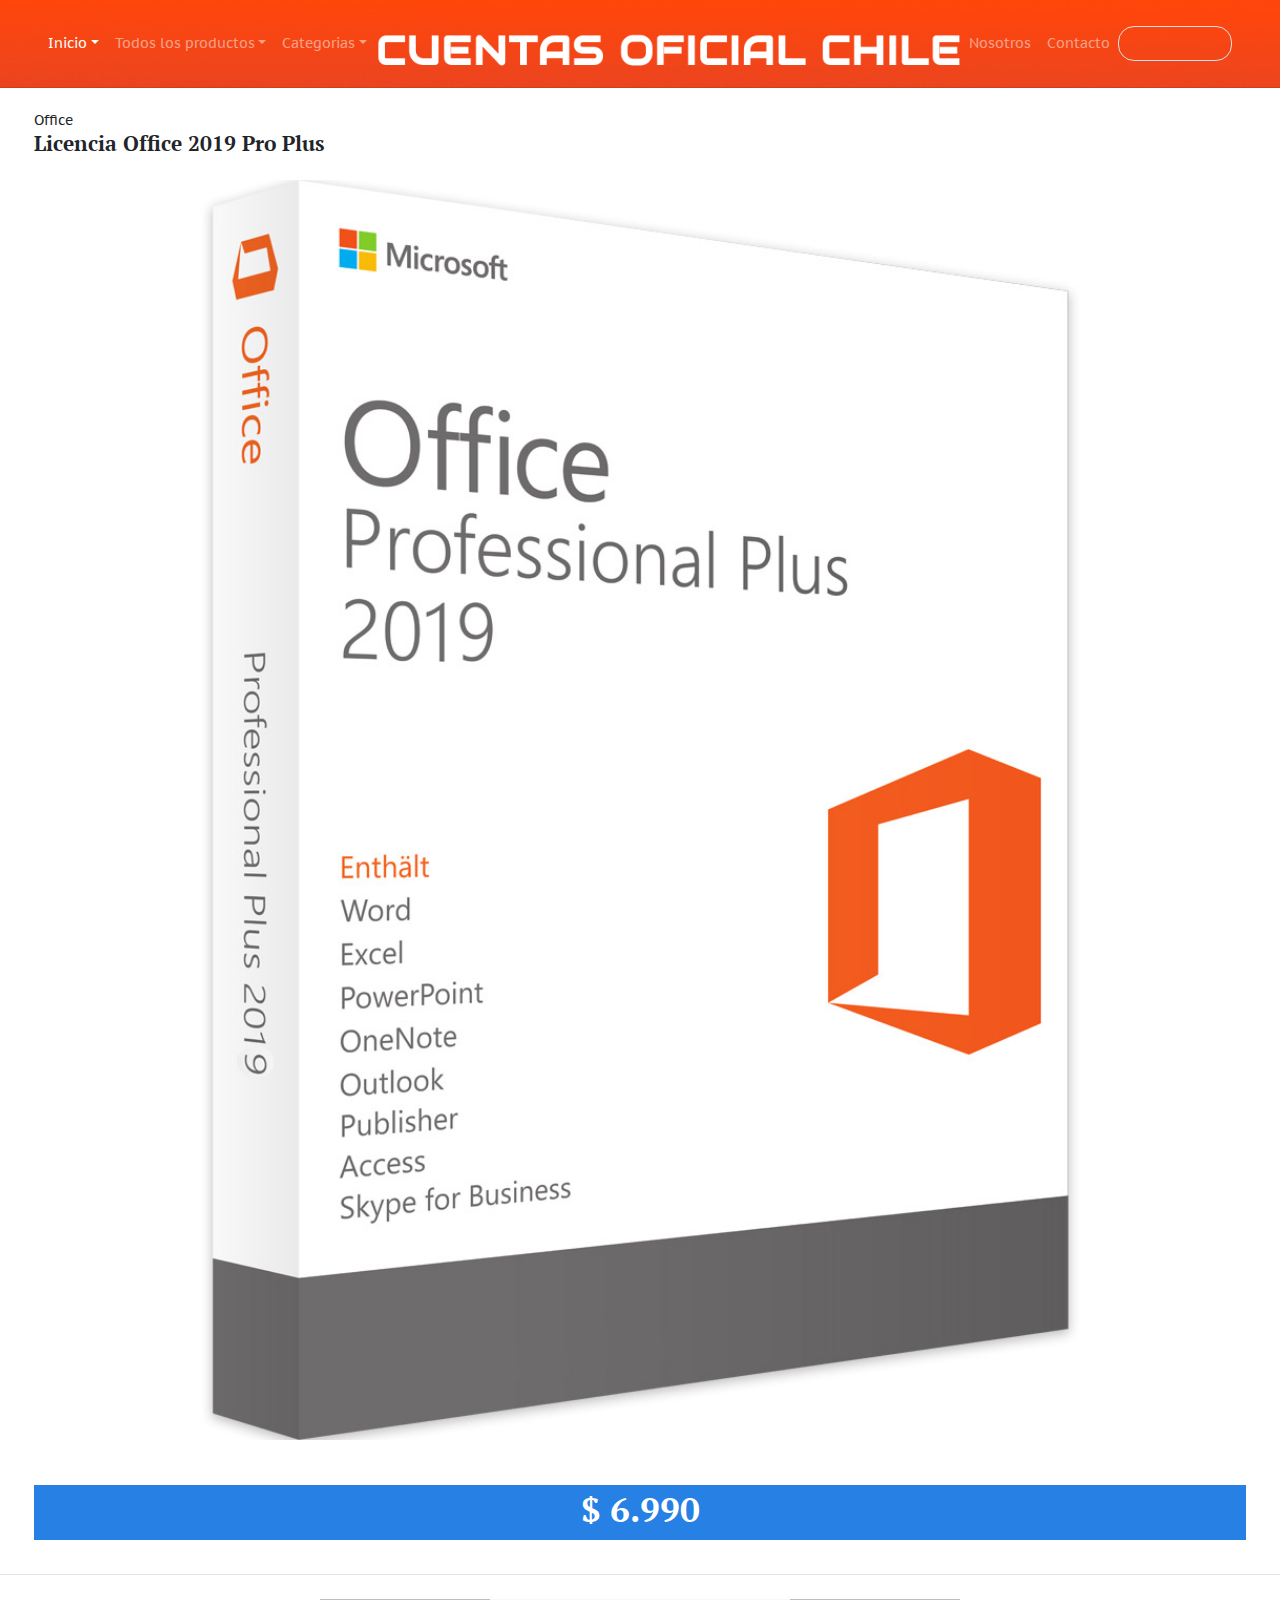
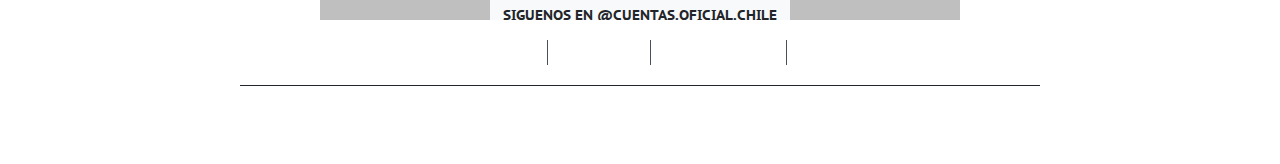
==== productos/office2019.html @ 7070f17a "cambio" ====
<!DOCTYPE html>
<html lang="en">
<meta http-equiv="content-type" content="text/html;charset=utf-8" />

<head>
    <meta charset="utf-8">
    <meta http-equiv="X-UA-Compatible" content="IE=edge">
    <meta name="viewport" content="width=device-width, initial-scale=1, shrink-to-fit=no">
    <meta name="description" content="Cuentas Oficial Chile - Licencias OEM para Windows, Office y mucho mas!">
    <meta name="author" content="@d1egovasquez">
    <link rel="shortcut icon" href="/img/favicon.ico" type="image/x-icon">
    <title>Cuentas Oficial Chile - Licencias para Windows y Office al mejor precio!</title>
    <link href="../css/app.css" rel="stylesheet">
</head>
<body>
    <header>
        <nav class="navbar navbar-expand-md navbar-dark  absolute-top">
            <div class="container">

                <button class="navbar-toggler order-2 order-md-1" type="button" data-toggle="collapse" data-target=".navbar-collapse" aria-controls="navbar-left navbar-right" aria-expanded="false" aria-label="Toggle navigation">
          <span class="navbar-toggler-icon"></span>
        </button>

                <div class="collapse navbar-collapse order-3 order-md-2" id="navbar-left">
                    <ul class="navbar-nav mr-auto">
                        <li class="nav-item dropdown active">
                            <a class="nav-link dropdown-toggle" href="#" id="dropdown01" data-toggle="dropdown" aria-haspopup="true" aria-expanded="false">Inicio</a>
                            <div class="dropdown-menu" aria-labelledby="dropdown01">

                            </div>
                        </li>
                        <li class="nav-item dropdown">
                            <a class="nav-link dropdown-toggle" href="#" id="dropdown02" data-toggle="dropdown" aria-haspopup="true" aria-expanded="false">Todos los productos</a>
                            <div class="dropdown-menu" aria-labelledby="dropdown02">
                                <a class="dropdown-item" href="/productos/windows10pro.html">Windows 10 Pro</a>
                                <a class="dropdown-item" href="home-twocolumn.html">Office 365</a>
                                <a class="dropdown-item" href="home-threecolumn.html">Office 2019</a>
                                <a class="dropdown-item" href="home-fourcolumn.html">OneDrive 5TB</a>
                                <a class="dropdown-item" href="home-featured.html">OneDrive 10TB</a>
                                <a class="dropdown-item" href="home-fullwidth.html">OneDrive 50TB</a>
                                <a class="dropdown-item" href="/productos/mcafee.html">McAfee</a>
                                <a class="dropdown-item" href="post-video.html">Pack W10 + Office</a>
                                <a class="dropdown-item" href="post-video.html">Pack W10+Office+antivitus</a>
                            </div>
                        </li>
                        <li class="nav-item dropdown">
                            <a class="nav-link dropdown-toggle" href="#" id="dropdown03" data-toggle="dropdown" aria-haspopup="true" aria-expanded="false">Categorias</a>
                            <div class="dropdown-menu" aria-labelledby="dropdown03">
                                <a class="dropdown-item" href="doc-alerts.html">Sistemas Operativos</a>
                                <a class="dropdown-item" href="doc-buttons.html">Software de ofimatica</a>
                                <a class="dropdown-item" href="doc-cards.html">Antivirus</a>
                                <a class="dropdown-item" href="doc-forms.html">Servicios en la nube</a>
                                <a class="dropdown-item" href="https://www.diegovasquez.cl">Servicio Ténico</a>
                                <a class="dropdown-item" href="https://www.diegovasquez.cl">Diseño de sitios web</a>
                            </div>
                        </li>
                    </ul>
                </div>

                <a class="navbar-brand mx-auto order-1 order-md-3" href="../index.html"><img class="img-fluid" src="../img/banner.png" alt=""></a>

                <div class="collapse navbar-collapse order-4 order-md-4" id="navbar-right">
                    <ul class="navbar-nav ml-auto">
                        <li class="nav-item">
                            <a class="nav-link" href="page-about.html">Nosotros</a>
                        </li>
                        <li class="nav-item">
                            <a class="nav-link" href="page-contact.html">Contacto</a>
                        </li>
                    </ul>
                    <form class="form-inline" role="search">
                        <input class="search js-search form-control form-control-rounded mr-sm-2" type="text" title="Enter search query here.." placeholder="" aria-label="Search">
                    </form>
                </div>
            </div>
        </nav>
    </header>
    <!-- ---------------------------------------------------------------------CONTENIDO-------------------------------------------------------------------- -->
    <article class="card mb-4 bg-white">
        <header class="card-header">
            <div class="card-meta">
                <a href="office2019proplus.html">Office</a>
            </div>
            <a href="https://www.flow.cl/btn.php?token=ugua4ji">
                <h4 class="card-title">Licencia Office 2019 Pro Plus</h4>
            </a>
        </header>
        <a href="https://www.flow.cl/btn.php?token=ugua4ji">
            <img class="card-img" src="../img/productos/office2019proplus.jpg" alt="" />
        </a>
        <div class="card-body">
            <!-- <p class="card-text">antes $ 9.990</p> -->
            <br>
            <div class="badge badge-primary text-wrap" style="width: 100%;">
            <a href="https://www.flow.cl/btn.php?token=ugua4ji"><h1 class="display-5">$ 6.990</h1 </div>
            </div>
    </article>

    <!-- ---------------------------------------------------------------------END CONTENT-------------------------------------------------------------------- -->
    <!-- ---------------------------------------------------------------------carousel de fotos de intagram-------------------------------------------------------------------- -->


    <div class="site-instagram">
        <div class="action">
            <a class="btn btn-light" href="https://www.instagram.com/cuentas.oficial.chile">
        Siguenos en  @cuentas.oficial.chile
      </a>
        </div>
        <div class="row no-gutters">
            <div class="col-sm-6">
                <div class="row no-gutters">
                    <div class="col-3">
                        <a class="photo" href="#">
                            <!-- <img class="img-fluid" src="" alt="" /> -->
                        </a>
                    </div>
                    <div class="col-3">
                        <a class="photo" href="#">
                            <!-- <img class="img-fluid" src="#" alt="" /> -->
                        </a>
                    </div>
                    <div class="col-3">
                        <a class="photo" href="#">
                            <img class="img-fluid" src="https://scontent-scl2-1.cdninstagram.com/v/t51.2885-15/sh0.08/e35/s750x750/95892219_2668388616816384_3404912052997067647_n.jpg?_nc_ht=scontent-scl2-1.cdninstagram.com&_nc_cat=100&_nc_ohc=MNBHMqqFQvAAX_fR-_m&oh=cb4b51e6b770a51fcaa7b3c30e9799aa&oe=5EFA08DB"
                                alt="" />
                        </a>
                    </div>
                    <div class="col-3">
                        <a class="photo" href="#">
                            <img class="img-fluid" src="https://scontent-scl1-1.cdninstagram.com/v/t51.2885-15/sh0.08/e35/s750x750/100959725_537992866899479_7825814764184522499_n.jpg?_nc_ht=scontent-scl1-1.cdninstagram.com&_nc_cat=111&_nc_ohc=CdV5EhpmbhsAX9SY_Bj&oh=7eaab61de6a6411c40be97710ad5b7c6&oe=5EF8F409"
                                alt="" />
                        </a>
                    </div>
                </div>
            </div>
            <div class="col-sm-6">
                <div class="row no-gutters">
                    <div class="col-3">
                        <a class="photo" href="#">
                            <img class="img-fluid" src="https://scontent-scl2-1.cdninstagram.com/v/t51.2885-15/sh0.08/e35/s750x750/96672276_102745524734847_4127160071826797369_n.jpg?_nc_ht=scontent-scl2-1.cdninstagram.com&_nc_cat=103&_nc_ohc=PgOyIhmZvFYAX-ZCq4q&oh=39bfd10809e0ef411985839af5e1f9e5&oe=5EF962DC"
                                alt="" />
                        </a>
                    </div>
                    <div class="col-3">
                        <a class="photo" href="#">
                            <img class="img-fluid" src="https://scontent-scl2-1.cdninstagram.com/v/t51.2885-15/sh0.08/e35/s750x750/96521632_2515023042121814_4731855514736390107_n.jpg?_nc_ht=scontent-scl2-1.cdninstagram.com&_nc_cat=102&_nc_ohc=egGh-nH4QTQAX-p3nCm&oh=492c32a0025543d885e63703ffb42041&oe=5EFA5BB3"
                                alt="" />
                        </a>
                    </div>
                    <div class="col-3">
                        <a class="photo" href="#">
                            <!-- <img class="img-fluid" src="#" alt="" /> -->
                        </a>
                    </div>
                    <div class="col-3">
                        <a class="photo" href="#">
                            <!-- <img class="img-fluid" src="#" alt="" /> -->
                        </a>
                    </div>
                </div>
            </div>
        </div>
    </div>

    <footer class="site-footer">
        <div class="container">

            <ul class="nav justify-content-center">
                <li class="nav-item">
                    <a class="nav-link" href="#">Terminos de uso</a>
                </li>
                <li class="nav-item">
                    <a class="nav-link" href="#">Feedback</a>
                </li>
                <li class="nav-item">
                    <a class="nav-link" href="#">Advertencias</a>
                </li>
                <li class="nav-item">
                    <a class="nav-link" href="#l">Contacto</a>
                </li>
            </ul>
            <div class="copy">
                &copy; cuentasoficialchile 2020<br /> Todos los derechos reservados
            </div>
        </div>
    </footer>

    <script src="js/app.js"></script>
</body>

</html>
---- css/app.css ----
@import url(https://fonts.googleapis.com/css?family=PT+Sans+Caption:400,700|PT+Serif:700);

/*!
 * Bootstrap v4.3.1 (https://getbootstrap.com/)
 * Copyright 2011-2019 The Bootstrap Authors
 * Copyright 2011-2019 Twitter, Inc.
 * Licensed under MIT (https://github.com/twbs/bootstrap/blob/master/LICENSE)
 */

:root {
    --blue: #2780e3;
    --indigo: #6610f2;
    --purple: #613d7c;
    --pink: #e83e8c;
    --red: #ff0039;
    --orange: #f0ad4e;
    --yellow: #ff7518;
    --green: #3fb618;
    --teal: #20c997;
    --cyan: #9954bb;
    --white: #fff;
    --gray: #6c757d;
    --gray-dark: #343a40;
    --primary: #2780e3;
    --secondary: #6c757d;
    --success: #3fb618;
    --info: #9954bb;
    --warning: #ff7518;
    --danger: #ff0039;
    --light: #f8f9fa;
    --dark: #343a40;
    --darkest: #000;
    --breakpoint-xs: 0;
    --breakpoint-sm: 576px;
    --breakpoint-md: 768px;
    --breakpoint-lg: 992px;
    --breakpoint-xl: 1200px;
    --font-family-sans-serif: "PT Sans Caption", sans-serif;
    --font-family-monospace: SFMono-Regular, Menlo, Monaco, Consolas, "Liberation Mono", "Courier New", monospace
}

*,
:after,
:before {
    box-sizing: border-box
}

html {
    font-family: sans-serif;
    line-height: 1.15;
    -webkit-text-size-adjust: 100%;
    -webkit-tap-highlight-color: rgba(0, 0, 0, 0)
}

article,
aside,
figcaption,
figure,
footer,
header,
hgroup,
main,
nav,
section {
    display: block,
}

body {
    margin: 0;
    font-family: PT Sans Caption, sans-serif;
    font-size: .875rem;
    font-weight: 400;
    line-height: 1.5;
    color: #212529;
    text-align: left;
    background: url('/img/background.jpg') no-repeat center center fixed;
    -webkit-background-size: cover;
    -moz-background-size: cover;
    background-size: cover;
    -o-background-size: cover;
}

[tabindex="-1"]:focus {
    outline: 0!important
}

hr {
    box-sizing: content-box;
    height: 0;
    overflow: visible
}

h1,
h2,
h3,
h4,
h5,
h6 {
    margin-top: 0;
    margin-bottom: .5rem
}

p {
    margin-top: 0;
    margin-bottom: 1rem
}

abbr[data-original-title],
abbr[title] {
    text-decoration: underline;
    -webkit-text-decoration: underline dotted;
    text-decoration: underline dotted;
    cursor: help;
    border-bottom: 0;
    -webkit-text-decoration-skip-ink: none;
    text-decoration-skip-ink: none
}

address {
    font-style: normal;
    line-height: inherit
}

address,
dl,
ol,
ul {
    margin-bottom: 1rem
}

dl,
ol,
ul {
    margin-top: 0
}

ol ol,
ol ul,
ul ol,
ul ul {
    margin-bottom: 0
}

dt {
    font-weight: 700
}

dd {
    margin-bottom: .5rem;
    margin-left: 0
}

blockquote {
    margin: 0 0 1rem
}

b,
strong {
    font-weight: bolder
}

small {
    font-size: 80%
}

sub,
sup {
    position: relative;
    font-size: 75%;
    line-height: 0;
    vertical-align: baseline
}

sub {
    bottom: -.25em
}

sup {
    top: -.5em
}

a {
    color: #2780e3;
    text-decoration: none;
    background-color: transparent
}

a:hover {
    color: #165ba8;
    text-decoration: underline
}

a:not([href]):not([tabindex]),
a:not([href]):not([tabindex]):focus,
a:not([href]):not([tabindex]):hover {
    color: inherit;
    text-decoration: none
}

a:not([href]):not([tabindex]):focus {
    outline: 0
}

code,
kbd,
pre,
samp {
    font-family: SFMono-Regular, Menlo, Monaco, Consolas, Liberation Mono, Courier New, monospace;
    font-size: 1em
}

pre {
    margin-top: 0;
    margin-bottom: 1rem;
    overflow: auto
}

figure {
    margin: 0 0 1rem
}

img {
    border-style: none
}

img,
svg {
    vertical-align: middle
}

svg {
    overflow: hidden
}

table {
    border-collapse: collapse
}

caption {
    padding-top: .75rem;
    padding-bottom: .75rem;
    color: #6c757d;
    text-align: left;
    caption-side: bottom
}

th {
    text-align: inherit
}

label {
    display: inline-block;
    margin-bottom: .5rem
}

button {
    border-radius: 0
}

button:focus {
    outline: 1px dotted;
    outline: 5px auto -webkit-focus-ring-color
}

button,
input,
optgroup,
select,
textarea {
    margin: 0;
    font-family: inherit;
    font-size: inherit;
    line-height: inherit
}

button,
input {
    overflow: visible
}

button,
select {
    text-transform: none
}

select {
    word-wrap: normal
}

[type=button],
[type=reset],
[type=submit],
button {
    -webkit-appearance: button
}

[type=button]:not(:disabled),
[type=reset]:not(:disabled),
[type=submit]:not(:disabled),
button:not(:disabled) {
    cursor: pointer
}

[type=button]::-moz-focus-inner,
[type=reset]::-moz-focus-inner,
[type=submit]::-moz-focus-inner,
button::-moz-focus-inner {
    padding: 0;
    border-style: none
}

input[type=checkbox],
input[type=radio] {
    box-sizing: border-box;
    padding: 0
}

input[type=date],
input[type=datetime-local],
input[type=month],
input[type=time] {
    -webkit-appearance: listbox
}

textarea {
    overflow: auto;
    resize: vertical
}

fieldset {
    min-width: 0;
    padding: 0;
    margin: 0;
    border: 0
}

legend {
    display: block;
    width: 100%;
    max-width: 100%;
    padding: 0;
    margin-bottom: .5rem;
    font-size: 1.5rem;
    line-height: inherit;
    color: inherit;
    white-space: normal
}

progress {
    vertical-align: baseline
}

[type=number]::-webkit-inner-spin-button,
[type=number]::-webkit-outer-spin-button {
    height: auto
}

[type=search] {
    outline-offset: -2px;
    -webkit-appearance: none
}

[type=search]::-webkit-search-decoration {
    -webkit-appearance: none
}

::-webkit-file-upload-button {
    font: inherit;
    -webkit-appearance: button
}

output {
    display: inline-block
}

summary {
    display: list-item;
    cursor: pointer
}

template {
    display: none
}

[hidden] {
    display: none!important
}

.h1,
.h2,
.h3,
.h4,
.h5,
.h6,
h1,
h2,
h3,
h4,
h5,
h6 {
    margin-bottom: .5rem;
    font-family: "PT Serif", serif;
    font-weight: 700;
    line-height: 1.2
}

.h1,
h1 {
    font-size: 2.1875rem
}

.h2,
h2 {
    font-size: 1.75rem
}

.h3,
h3 {
    font-size: 1.53125rem
}

.h4,
h4 {
    font-size: 1.3125rem
}

.h5,
h5 {
    font-size: 1.09375rem
}

.h6,
h6 {
    font-size: .875rem
}

.lead {
    font-size: 1.09375rem;
    font-weight: 300
}

.display-1 {
    font-size: 6rem
}

.display-1,
.display-2 {
    font-weight: 300;
    line-height: 1.2
}

.display-2 {
    font-size: 5.5rem
}

.display-3 {
    font-size: 4.5rem
}

.display-3,
.display-4 {
    font-weight: 300;
    line-height: 1.2
}

.display-4 {
    font-size: 3.5rem
}

hr {
    margin-top: 1rem;
    margin-bottom: 1rem;
    border: 0;
    border-top: 1px solid rgba(0, 0, 0, .1)
}

.small,
small {
    font-size: 80%;
    font-weight: 400
}

.mark,
mark {
    padding: .2em;
    background-color: #fcf8e3
}

.list-inline,
.list-unstyled {
    padding-left: 0;
    list-style: none
}

.list-inline-item {
    display: inline-block
}

.list-inline-item:not(:last-child) {
    margin-right: .5rem
}

.initialism {
    font-size: 90%;
    text-transform: uppercase
}

.blockquote {
    margin-bottom: 1rem;
    font-size: 1.09375rem
}

.blockquote-footer {
    display: block;
    font-size: 80%;
    color: #6c757d
}

.blockquote-footer:before {
    content: "\2014\00A0"
}

.img-fluid,
.img-thumbnail {
    max-width: 100%;
    height: auto
}

.img-thumbnail {
    padding: .25rem;
    background-color: #fff;
    border: 1px solid #dee2e6;
    border-radius: 0
}

.figure {
    display: inline-block
}

.figure-img {
    margin-bottom: .5rem;
    line-height: 1
}

.figure-caption {
    font-size: 90%;
    color: #6c757d
}

code {
    font-size: 87.5%;
    color: #e83e8c;
    word-break: break-word
}

a>code {
    color: inherit
}

kbd {
    padding: .2rem .4rem;
    font-size: 87.5%;
    color: #fff;
    background-color: #212529;
    border-radius: 0
}

kbd kbd {
    padding: 0;
    font-size: 100%;
    font-weight: 700
}

pre {
    display: block;
    font-size: 87.5%;
    color: #212529
}

pre code {
    font-size: inherit;
    color: inherit;
    word-break: normal
}

.pre-scrollable {
    max-height: 340px;
    overflow-y: scroll
}

.container {
    width: 100%;
    padding-right: 10px;
    padding-left: 10px;
    margin-right: auto;
    margin-left: auto
}

@media (min-width:576px) {
    .container {
        max-width: 540px
    }
}

@media (min-width:768px) {
    .container {
        max-width: 720px
    }
}

@media (min-width:992px) {
    .container {
        max-width: 960px
    }
}

@media (min-width:1200px) {
    .container {
        max-width: 1220px
    }
}

.container-fluid {
    width: 100%;
    padding-right: 10px;
    padding-left: 10px;
    margin-right: auto;
    margin-left: auto
}

.row {
    display: -webkit-box;
    display: flex;
    flex-wrap: wrap;
    margin-right: -10px;
    margin-left: -10px
}

.no-gutters {
    margin-right: 0;
    margin-left: 0
}

.no-gutters>.col,
.no-gutters>[class*=col-] {
    padding-right: 0;
    padding-left: 0
}

.col,
.col-1,
.col-2,
.col-3,
.col-4,
.col-5,
.col-6,
.col-7,
.col-8,
.col-9,
.col-10,
.col-11,
.col-12,
.col-auto,
.col-lg,
.col-lg-1,
.col-lg-2,
.col-lg-3,
.col-lg-4,
.col-lg-5,
.col-lg-6,
.col-lg-7,
.col-lg-8,
.col-lg-9,
.col-lg-10,
.col-lg-11,
.col-lg-12,
.col-lg-auto,
.col-md,
.col-md-1,
.col-md-2,
.col-md-3,
.col-md-4,
.col-md-5,
.col-md-6,
.col-md-7,
.col-md-8,
.col-md-9,
.col-md-10,
.col-md-11,
.col-md-12,
.col-md-auto,
.col-sm,
.col-sm-1,
.col-sm-2,
.col-sm-3,
.col-sm-4,
.col-sm-5,
.col-sm-6,
.col-sm-7,
.col-sm-8,
.col-sm-9,
.col-sm-10,
.col-sm-11,
.col-sm-12,
.col-sm-auto,
.col-xl,
.col-xl-1,
.col-xl-2,
.col-xl-3,
.col-xl-4,
.col-xl-5,
.col-xl-6,
.col-xl-7,
.col-xl-8,
.col-xl-9,
.col-xl-10,
.col-xl-11,
.col-xl-12,
.col-xl-auto {
    position: relative;
    width: 100%;
    padding-right: 10px;
    padding-left: 10px
}

.col {
    flex-basis: 0;
    -webkit-box-flex: 1;
    flex-grow: 1;
    max-width: 100%
}

.col-auto {
    flex: 0 0 auto;
    width: auto;
    max-width: 100%
}

.col-1,
.col-auto {
    -webkit-box-flex: 0
}

.col-1 {
    flex: 0 0 8.33333%;
    max-width: 8.33333%
}

.col-2 {
    flex: 0 0 16.66667%;
    max-width: 16.66667%
}

.col-2,
.col-3 {
    -webkit-box-flex: 0
}

.col-3 {
    flex: 0 0 25%;
    max-width: 25%
}

.col-4 {
    flex: 0 0 33.33333%;
    max-width: 33.33333%
}

.col-4,
.col-5 {
    -webkit-box-flex: 0
}

.col-5 {
    flex: 0 0 41.66667%;
    max-width: 41.66667%
}

.col-6 {
    flex: 0 0 50%;
    max-width: 50%
}

.col-6,
.col-7 {
    -webkit-box-flex: 0
}

.col-7 {
    flex: 0 0 58.33333%;
    max-width: 58.33333%
}

.col-8 {
    flex: 0 0 66.66667%;
    max-width: 66.66667%
}

.col-8,
.col-9 {
    -webkit-box-flex: 0
}

.col-9 {
    flex: 0 0 75%;
    max-width: 75%
}

.col-10 {
    flex: 0 0 83.33333%;
    max-width: 83.33333%
}

.col-10,
.col-11 {
    -webkit-box-flex: 0
}

.col-11 {
    flex: 0 0 91.66667%;
    max-width: 91.66667%
}

.col-12 {
    -webkit-box-flex: 0;
    flex: 0 0 100%;
    max-width: 100%
}

.order-first {
    -webkit-box-ordinal-group: 0;
    order: -1
}

.order-last {
    -webkit-box-ordinal-group: 14;
    order: 13
}

.order-0 {
    -webkit-box-ordinal-group: 1;
    order: 0
}

.order-1 {
    -webkit-box-ordinal-group: 2;
    order: 1
}

.order-2 {
    -webkit-box-ordinal-group: 3;
    order: 2
}

.order-3 {
    -webkit-box-ordinal-group: 4;
    order: 3
}

.order-4 {
    -webkit-box-ordinal-group: 5;
    order: 4
}

.order-5 {
    -webkit-box-ordinal-group: 6;
    order: 5
}

.order-6 {
    -webkit-box-ordinal-group: 7;
    order: 6
}

.order-7 {
    -webkit-box-ordinal-group: 8;
    order: 7
}

.order-8 {
    -webkit-box-ordinal-group: 9;
    order: 8
}

.order-9 {
    -webkit-box-ordinal-group: 10;
    order: 9
}

.order-10 {
    -webkit-box-ordinal-group: 11;
    order: 10
}

.order-11 {
    -webkit-box-ordinal-group: 12;
    order: 11
}

.order-12 {
    -webkit-box-ordinal-group: 13;
    order: 12
}

.offset-1 {
    margin-left: 8.33333%
}

.offset-2 {
    margin-left: 16.66667%
}

.offset-3 {
    margin-left: 25%
}

.offset-4 {
    margin-left: 33.33333%
}

.offset-5 {
    margin-left: 41.66667%
}

.offset-6 {
    margin-left: 50%
}

.offset-7 {
    margin-left: 58.33333%
}

.offset-8 {
    margin-left: 66.66667%
}

.offset-9 {
    margin-left: 75%
}

.offset-10 {
    margin-left: 83.33333%
}

.offset-11 {
    margin-left: 91.66667%
}

@media (min-width:576px) {
    .col-sm {
        flex-basis: 0;
        -webkit-box-flex: 1;
        flex-grow: 1;
        max-width: 100%
    }
    .col-sm-auto {
        -webkit-box-flex: 0;
        flex: 0 0 auto;
        width: auto;
        max-width: 100%
    }
    .col-sm-1 {
        -webkit-box-flex: 0;
        flex: 0 0 8.33333%;
        max-width: 8.33333%
    }
    .col-sm-2 {
        -webkit-box-flex: 0;
        flex: 0 0 16.66667%;
        max-width: 16.66667%
    }
    .col-sm-3 {
        -webkit-box-flex: 0;
        flex: 0 0 25%;
        max-width: 25%
    }
    .col-sm-4 {
        -webkit-box-flex: 0;
        flex: 0 0 33.33333%;
        max-width: 33.33333%
    }
    .col-sm-5 {
        -webkit-box-flex: 0;
        flex: 0 0 41.66667%;
        max-width: 41.66667%
    }
    .col-sm-6 {
        -webkit-box-flex: 0;
        flex: 0 0 50%;
        max-width: 50%
    }
    .col-sm-7 {
        -webkit-box-flex: 0;
        flex: 0 0 58.33333%;
        max-width: 58.33333%
    }
    .col-sm-8 {
        -webkit-box-flex: 0;
        flex: 0 0 66.66667%;
        max-width: 66.66667%
    }
    .col-sm-9 {
        -webkit-box-flex: 0;
        flex: 0 0 75%;
        max-width: 75%
    }
    .col-sm-10 {
        -webkit-box-flex: 0;
        flex: 0 0 83.33333%;
        max-width: 83.33333%
    }
    .col-sm-11 {
        -webkit-box-flex: 0;
        flex: 0 0 91.66667%;
        max-width: 91.66667%
    }
    .col-sm-12 {
        -webkit-box-flex: 0;
        flex: 0 0 100%;
        max-width: 100%
    }
    .order-sm-first {
        -webkit-box-ordinal-group: 0;
        order: -1
    }
    .order-sm-last {
        -webkit-box-ordinal-group: 14;
        order: 13
    }
    .order-sm-0 {
        -webkit-box-ordinal-group: 1;
        order: 0
    }
    .order-sm-1 {
        -webkit-box-ordinal-group: 2;
        order: 1
    }
    .order-sm-2 {
        -webkit-box-ordinal-group: 3;
        order: 2
    }
    .order-sm-3 {
        -webkit-box-ordinal-group: 4;
        order: 3
    }
    .order-sm-4 {
        -webkit-box-ordinal-group: 5;
        order: 4
    }
    .order-sm-5 {
        -webkit-box-ordinal-group: 6;
        order: 5
    }
    .order-sm-6 {
        -webkit-box-ordinal-group: 7;
        order: 6
    }
    .order-sm-7 {
        -webkit-box-ordinal-group: 8;
        order: 7
    }
    .order-sm-8 {
        -webkit-box-ordinal-group: 9;
        order: 8
    }
    .order-sm-9 {
        -webkit-box-ordinal-group: 10;
        order: 9
    }
    .order-sm-10 {
        -webkit-box-ordinal-group: 11;
        order: 10
    }
    .order-sm-11 {
        -webkit-box-ordinal-group: 12;
        order: 11
    }
    .order-sm-12 {
        -webkit-box-ordinal-group: 13;
        order: 12
    }
    .offset-sm-0 {
        margin-left: 0
    }
    .offset-sm-1 {
        margin-left: 8.33333%
    }
    .offset-sm-2 {
        margin-left: 16.66667%
    }
    .offset-sm-3 {
        margin-left: 25%
    }
    .offset-sm-4 {
        margin-left: 33.33333%
    }
    .offset-sm-5 {
        margin-left: 41.66667%
    }
    .offset-sm-6 {
        margin-left: 50%
    }
    .offset-sm-7 {
        margin-left: 58.33333%
    }
    .offset-sm-8 {
        margin-left: 66.66667%
    }
    .offset-sm-9 {
        margin-left: 75%
    }
    .offset-sm-10 {
        margin-left: 83.33333%
    }
    .offset-sm-11 {
        margin-left: 91.66667%
    }
}

@media (min-width:768px) {
    .col-md {
        flex-basis: 0;
        -webkit-box-flex: 1;
        flex-grow: 1;
        max-width: 100%
    }
    .col-md-auto {
        -webkit-box-flex: 0;
        flex: 0 0 auto;
        width: auto;
        max-width: 100%
    }
    .col-md-1 {
        -webkit-box-flex: 0;
        flex: 0 0 8.33333%;
        max-width: 8.33333%
    }
    .col-md-2 {
        -webkit-box-flex: 0;
        flex: 0 0 16.66667%;
        max-width: 16.66667%
    }
    .col-md-3 {
        -webkit-box-flex: 0;
        flex: 0 0 25%;
        max-width: 25%
    }
    .col-md-4 {
        -webkit-box-flex: 0;
        flex: 0 0 33.33333%;
        max-width: 33.33333%
    }
    .col-md-5 {
        -webkit-box-flex: 0;
        flex: 0 0 41.66667%;
        max-width: 41.66667%
    }
    .col-md-6 {
        -webkit-box-flex: 0;
        flex: 0 0 50%;
        max-width: 50%
    }
    .col-md-7 {
        -webkit-box-flex: 0;
        flex: 0 0 58.33333%;
        max-width: 58.33333%
    }
    .col-md-8 {
        -webkit-box-flex: 0;
        flex: 0 0 66.66667%;
        max-width: 66.66667%
    }
    .col-md-9 {
        -webkit-box-flex: 0;
        flex: 0 0 75%;
        max-width: 75%
    }
    .col-md-10 {
        -webkit-box-flex: 0;
        flex: 0 0 83.33333%;
        max-width: 83.33333%
    }
    .col-md-11 {
        -webkit-box-flex: 0;
        flex: 0 0 91.66667%;
        max-width: 91.66667%
    }
    .col-md-12 {
        -webkit-box-flex: 0;
        flex: 0 0 100%;
        max-width: 100%
    }
    .order-md-first {
        -webkit-box-ordinal-group: 0;
        order: -1
    }
    .order-md-last {
        -webkit-box-ordinal-group: 14;
        order: 13
    }
    .order-md-0 {
        -webkit-box-ordinal-group: 1;
        order: 0
    }
    .order-md-1 {
        -webkit-box-ordinal-group: 2;
        order: 1
    }
    .order-md-2 {
        -webkit-box-ordinal-group: 3;
        order: 2
    }
    .order-md-3 {
        -webkit-box-ordinal-group: 4;
        order: 3
    }
    .order-md-4 {
        -webkit-box-ordinal-group: 5;
        order: 4
    }
    .order-md-5 {
        -webkit-box-ordinal-group: 6;
        order: 5
    }
    .order-md-6 {
        -webkit-box-ordinal-group: 7;
        order: 6
    }
    .order-md-7 {
        -webkit-box-ordinal-group: 8;
        order: 7
    }
    .order-md-8 {
        -webkit-box-ordinal-group: 9;
        order: 8
    }
    .order-md-9 {
        -webkit-box-ordinal-group: 10;
        order: 9
    }
    .order-md-10 {
        -webkit-box-ordinal-group: 11;
        order: 10
    }
    .order-md-11 {
        -webkit-box-ordinal-group: 12;
        order: 11
    }
    .order-md-12 {
        -webkit-box-ordinal-group: 13;
        order: 12
    }
    .offset-md-0 {
        margin-left: 0
    }
    .offset-md-1 {
        margin-left: 8.33333%
    }
    .offset-md-2 {
        margin-left: 16.66667%
    }
    .offset-md-3 {
        margin-left: 25%
    }
    .offset-md-4 {
        margin-left: 33.33333%
    }
    .offset-md-5 {
        margin-left: 41.66667%
    }
    .offset-md-6 {
        margin-left: 50%
    }
    .offset-md-7 {
        margin-left: 58.33333%
    }
    .offset-md-8 {
        margin-left: 66.66667%
    }
    .offset-md-9 {
        margin-left: 75%
    }
    .offset-md-10 {
        margin-left: 83.33333%
    }
    .offset-md-11 {
        margin-left: 91.66667%
    }
}

@media (min-width:992px) {
    .col-lg {
        flex-basis: 0;
        -webkit-box-flex: 1;
        flex-grow: 1;
        max-width: 100%
    }
    .col-lg-auto {
        -webkit-box-flex: 0;
        flex: 0 0 auto;
        width: auto;
        max-width: 100%
    }
    .col-lg-1 {
        -webkit-box-flex: 0;
        flex: 0 0 8.33333%;
        max-width: 8.33333%
    }
    .col-lg-2 {
        -webkit-box-flex: 0;
        flex: 0 0 16.66667%;
        max-width: 16.66667%
    }
    .col-lg-3 {
        -webkit-box-flex: 0;
        flex: 0 0 25%;
        max-width: 25%
    }
    .col-lg-4 {
        -webkit-box-flex: 0;
        flex: 0 0 33.33333%;
        max-width: 33.33333%
    }
    .col-lg-5 {
        -webkit-box-flex: 0;
        flex: 0 0 41.66667%;
        max-width: 41.66667%
    }
    .col-lg-6 {
        -webkit-box-flex: 0;
        flex: 0 0 50%;
        max-width: 50%
    }
    .col-lg-7 {
        -webkit-box-flex: 0;
        flex: 0 0 58.33333%;
        max-width: 58.33333%
    }
    .col-lg-8 {
        -webkit-box-flex: 0;
        flex: 0 0 66.66667%;
        max-width: 66.66667%
    }
    .col-lg-9 {
        -webkit-box-flex: 0;
        flex: 0 0 75%;
        max-width: 75%
    }
    .col-lg-10 {
        -webkit-box-flex: 0;
        flex: 0 0 83.33333%;
        max-width: 83.33333%
    }
    .col-lg-11 {
        -webkit-box-flex: 0;
        flex: 0 0 91.66667%;
        max-width: 91.66667%
    }
    .col-lg-12 {
        -webkit-box-flex: 0;
        flex: 0 0 100%;
        max-width: 100%
    }
    .order-lg-first {
        -webkit-box-ordinal-group: 0;
        order: -1
    }
    .order-lg-last {
        -webkit-box-ordinal-group: 14;
        order: 13
    }
    .order-lg-0 {
        -webkit-box-ordinal-group: 1;
        order: 0
    }
    .order-lg-1 {
        -webkit-box-ordinal-group: 2;
        order: 1
    }
    .order-lg-2 {
        -webkit-box-ordinal-group: 3;
        order: 2
    }
    .order-lg-3 {
        -webkit-box-ordinal-group: 4;
        order: 3
    }
    .order-lg-4 {
        -webkit-box-ordinal-group: 5;
        order: 4
    }
    .order-lg-5 {
        -webkit-box-ordinal-group: 6;
        order: 5
    }
    .order-lg-6 {
        -webkit-box-ordinal-group: 7;
        order: 6
    }
    .order-lg-7 {
        -webkit-box-ordinal-group: 8;
        order: 7
    }
    .order-lg-8 {
        -webkit-box-ordinal-group: 9;
        order: 8
    }
    .order-lg-9 {
        -webkit-box-ordinal-group: 10;
        order: 9
    }
    .order-lg-10 {
        -webkit-box-ordinal-group: 11;
        order: 10
    }
    .order-lg-11 {
        -webkit-box-ordinal-group: 12;
        order: 11
    }
    .order-lg-12 {
        -webkit-box-ordinal-group: 13;
        order: 12
    }
    .offset-lg-0 {
        margin-left: 0
    }
    .offset-lg-1 {
        margin-left: 8.33333%
    }
    .offset-lg-2 {
        margin-left: 16.66667%
    }
    .offset-lg-3 {
        margin-left: 25%
    }
    .offset-lg-4 {
        margin-left: 33.33333%
    }
    .offset-lg-5 {
        margin-left: 41.66667%
    }
    .offset-lg-6 {
        margin-left: 50%
    }
    .offset-lg-7 {
        margin-left: 58.33333%
    }
    .offset-lg-8 {
        margin-left: 66.66667%
    }
    .offset-lg-9 {
        margin-left: 75%
    }
    .offset-lg-10 {
        margin-left: 83.33333%
    }
    .offset-lg-11 {
        margin-left: 91.66667%
    }
}

@media (min-width:1200px) {
    .col-xl {
        flex-basis: 0;
        -webkit-box-flex: 1;
        flex-grow: 1;
        max-width: 100%
    }
    .col-xl-auto {
        -webkit-box-flex: 0;
        flex: 0 0 auto;
        width: auto;
        max-width: 100%
    }
    .col-xl-1 {
        -webkit-box-flex: 0;
        flex: 0 0 8.33333%;
        max-width: 8.33333%
    }
    .col-xl-2 {
        -webkit-box-flex: 0;
        flex: 0 0 16.66667%;
        max-width: 16.66667%
    }
    .col-xl-3 {
        -webkit-box-flex: 0;
        flex: 0 0 25%;
        max-width: 25%
    }
    .col-xl-4 {
        -webkit-box-flex: 0;
        flex: 0 0 33.33333%;
        max-width: 33.33333%
    }
    .col-xl-5 {
        -webkit-box-flex: 0;
        flex: 0 0 41.66667%;
        max-width: 41.66667%
    }
    .col-xl-6 {
        -webkit-box-flex: 0;
        flex: 0 0 50%;
        max-width: 50%
    }
    .col-xl-7 {
        -webkit-box-flex: 0;
        flex: 0 0 58.33333%;
        max-width: 58.33333%
    }
    .col-xl-8 {
        -webkit-box-flex: 0;
        flex: 0 0 66.66667%;
        max-width: 66.66667%
    }
    .col-xl-9 {
        -webkit-box-flex: 0;
        flex: 0 0 75%;
        max-width: 75%
    }
    .col-xl-10 {
        -webkit-box-flex: 0;
        flex: 0 0 83.33333%;
        max-width: 83.33333%
    }
    .col-xl-11 {
        -webkit-box-flex: 0;
        flex: 0 0 91.66667%;
        max-width: 91.66667%
    }
    .col-xl-12 {
        -webkit-box-flex: 0;
        flex: 0 0 100%;
        max-width: 100%
    }
    .order-xl-first {
        -webkit-box-ordinal-group: 0;
        order: -1
    }
    .order-xl-last {
        -webkit-box-ordinal-group: 14;
        order: 13
    }
    .order-xl-0 {
        -webkit-box-ordinal-group: 1;
        order: 0
    }
    .order-xl-1 {
        -webkit-box-ordinal-group: 2;
        order: 1
    }
    .order-xl-2 {
        -webkit-box-ordinal-group: 3;
        order: 2
    }
    .order-xl-3 {
        -webkit-box-ordinal-group: 4;
        order: 3
    }
    .order-xl-4 {
        -webkit-box-ordinal-group: 5;
        order: 4
    }
    .order-xl-5 {
        -webkit-box-ordinal-group: 6;
        order: 5
    }
    .order-xl-6 {
        -webkit-box-ordinal-group: 7;
        order: 6
    }
    .order-xl-7 {
        -webkit-box-ordinal-group: 8;
        order: 7
    }
    .order-xl-8 {
        -webkit-box-ordinal-group: 9;
        order: 8
    }
    .order-xl-9 {
        -webkit-box-ordinal-group: 10;
        order: 9
    }
    .order-xl-10 {
        -webkit-box-ordinal-group: 11;
        order: 10
    }
    .order-xl-11 {
        -webkit-box-ordinal-group: 12;
        order: 11
    }
    .order-xl-12 {
        -webkit-box-ordinal-group: 13;
        order: 12
    }
    .offset-xl-0 {
        margin-left: 0
    }
    .offset-xl-1 {
        margin-left: 8.33333%
    }
    .offset-xl-2 {
        margin-left: 16.66667%
    }
    .offset-xl-3 {
        margin-left: 25%
    }
    .offset-xl-4 {
        margin-left: 33.33333%
    }
    .offset-xl-5 {
        margin-left: 41.66667%
    }
    .offset-xl-6 {
        margin-left: 50%
    }
    .offset-xl-7 {
        margin-left: 58.33333%
    }
    .offset-xl-8 {
        margin-left: 66.66667%
    }
    .offset-xl-9 {
        margin-left: 75%
    }
    .offset-xl-10 {
        margin-left: 83.33333%
    }
    .offset-xl-11 {
        margin-left: 91.66667%
    }
}

.table {
    width: 100%;
    margin-bottom: 1rem;
    color: #212529
}

.table td,
.table th {
    padding: .75rem;
    vertical-align: top;
    border-top: 1px solid #dee2e6
}

.table thead th {
    vertical-align: bottom;
    border-bottom: 2px solid #dee2e6
}

.table tbody+tbody {
    border-top: 2px solid #dee2e6
}

.table-sm td,
.table-sm th {
    padding: .3rem
}

.table-bordered,
.table-bordered td,
.table-bordered th {
    border: 1px solid #dee2e6
}

.table-bordered thead td,
.table-bordered thead th {
    border-bottom-width: 2px
}

.table-borderless tbody+tbody,
.table-borderless td,
.table-borderless th,
.table-borderless thead th {
    border: 0
}

.table-striped tbody tr:nth-of-type(odd) {
    background-color: rgba(0, 0, 0, .05)
}

.table-hover tbody tr:hover {
    color: #212529;
    background-color: rgba(0, 0, 0, .075)
}

.table-primary,
.table-primary>td,
.table-primary>th {
    background-color: #c3dbf7
}

.table-primary tbody+tbody,
.table-primary td,
.table-primary th,
.table-primary thead th {
    border-color: #8fbdf0
}

.table-hover .table-primary:hover,
.table-hover .table-primary:hover>td,
.table-hover .table-primary:hover>th {
    background-color: #adcef4
}

.table-secondary,
.table-secondary>td,
.table-secondary>th {
    background-color: #d6d8db
}

.table-secondary tbody+tbody,
.table-secondary td,
.table-secondary th,
.table-secondary thead th {
    border-color: #b3b7bb
}

.table-hover .table-secondary:hover,
.table-hover .table-secondary:hover>td,
.table-hover .table-secondary:hover>th {
    background-color: #c8cbcf
}

.table-success,
.table-success>td,
.table-success>th {
    background-color: #c9ebbe
}

.table-success tbody+tbody,
.table-success td,
.table-success th,
.table-success thead th {
    border-color: #9bd987
}

.table-hover .table-success:hover,
.table-hover .table-success:hover>td,
.table-hover .table-success:hover>th {
    background-color: #b9e5ab
}

.table-info,
.table-info>td,
.table-info>th {
    background-color: #e2cfec
}

.table-info tbody+tbody,
.table-info td,
.table-info th,
.table-info thead th {
    border-color: #caa6dc
}

.table-hover .table-info:hover,
.table-hover .table-info:hover>td,
.table-hover .table-info:hover>th {
    background-color: #d7bde5
}

.table-warning,
.table-warning>td,
.table-warning>th {
    background-color: #ffd8be
}

.table-warning tbody+tbody,
.table-warning td,
.table-warning th,
.table-warning thead th {
    border-color: #ffb787
}

.table-hover .table-warning:hover,
.table-hover .table-warning:hover>td,
.table-hover .table-warning:hover>th {
    background-color: #ffc9a5
}

.table-danger,
.table-danger>td,
.table-danger>th {
    background-color: #ffb8c8
}

.table-danger tbody+tbody,
.table-danger td,
.table-danger th,
.table-danger thead th {
    border-color: #ff7a98
}

.table-hover .table-danger:hover,
.table-hover .table-danger:hover>td,
.table-hover .table-danger:hover>th {
    background-color: #ff9fb4
}

.table-light,
.table-light>td,
.table-light>th {
    background-color: #fdfdfe
}

.table-light tbody+tbody,
.table-light td,
.table-light th,
.table-light thead th {
    border-color: #fbfcfc
}

.table-hover .table-light:hover,
.table-hover .table-light:hover>td,
.table-hover .table-light:hover>th {
    background-color: #ececf6
}

.table-dark,
.table-dark>td,
.table-dark>th {
    background-color: #c6c8ca
}

.table-dark tbody+tbody,
.table-dark td,
.table-dark th,
.table-dark thead th {
    border-color: #95999c
}

.table-hover .table-dark:hover,
.table-hover .table-dark:hover>td,
.table-hover .table-dark:hover>th {
    background-color: #b9bbbe
}

.table-darkest,
.table-darkest>td,
.table-darkest>th {
    background-color: #b8b8b8
}

.table-darkest tbody+tbody,
.table-darkest td,
.table-darkest th,
.table-darkest thead th {
    border-color: #7a7a7a
}

.table-hover .table-darkest:hover,
.table-hover .table-darkest:hover>td,
.table-hover .table-darkest:hover>th {
    background-color: #ababab
}

.table-active,
.table-active>td,
.table-active>th,
.table-hover .table-active:hover,
.table-hover .table-active:hover>td,
.table-hover .table-active:hover>th {
    background-color: rgba(0, 0, 0, .075)
}

.table .thead-dark th {
    color: #fff;
    background-color: #343a40;
    border-color: #454d55
}

.table .thead-light th {
    color: #495057;
    background-color: #e9ecef;
    border-color: #dee2e6
}

.table-dark {
    color: #fff;
    background-color: #343a40
}

.table-dark td,
.table-dark th,
.table-dark thead th {
    border-color: #454d55
}

.table-dark.table-bordered {
    border: 0
}

.table-dark.table-striped tbody tr:nth-of-type(odd) {
    background-color: hsla(0, 0%, 100%, .05)
}

.table-dark.table-hover tbody tr:hover {
    color: #fff;
    background-color: hsla(0, 0%, 100%, .075)
}

@media (max-width:575.98px) {
    .table-responsive-sm {
        display: block;
        width: 100%;
        overflow-x: auto;
        -webkit-overflow-scrolling: touch
    }
    .table-responsive-sm>.table-bordered {
        border: 0
    }
}

@media (max-width:767.98px) {
    .table-responsive-md {
        display: block;
        width: 100%;
        overflow-x: auto;
        -webkit-overflow-scrolling: touch
    }
    .table-responsive-md>.table-bordered {
        border: 0
    }
}

@media (max-width:991.98px) {
    .table-responsive-lg {
        display: block;
        width: 100%;
        overflow-x: auto;
        -webkit-overflow-scrolling: touch
    }
    .table-responsive-lg>.table-bordered {
        border: 0
    }
}

@media (max-width:1199.98px) {
    .table-responsive-xl {
        display: block;
        width: 100%;
        overflow-x: auto;
        -webkit-overflow-scrolling: touch
    }
    .table-responsive-xl>.table-bordered {
        border: 0
    }
}

.table-responsive {
    display: block;
    width: 100%;
    overflow-x: auto;
    -webkit-overflow-scrolling: touch
}

.table-responsive>.table-bordered {
    border: 0
}

.form-control {
    display: block;
    width: 100%;
    height: calc(1.5em + .75rem + 2px);
    padding: .375rem .75rem;
    font-size: .875rem;
    font-weight: 400;
    line-height: 1.5;
    color: #495057;
    background-color: #fff;
    background-clip: padding-box;
    border: 1px solid #ced4da;
    border-radius: 0;
    -webkit-transition: border-color .15s ease-in-out, box-shadow .15s ease-in-out;
    transition: border-color .15s ease-in-out, box-shadow .15s ease-in-out
}

@media (prefers-reduced-motion:reduce) {
    .form-control {
        -webkit-transition: none;
        transition: none
    }
}

.form-control::-ms-expand {
    background-color: transparent;
    border: 0
}

.form-control:focus {
    color: #495057;
    background-color: #fff;
    border-color: #343a40;
    outline: 0;
    box-shadow: 0 0 0 .2rem rgba(39, 128, 227, .25)
}

.form-control::-webkit-input-placeholder {
    color: #6c757d;
    opacity: 1
}

.form-control:-ms-input-placeholder {
    color: #6c757d;
    opacity: 1
}

.form-control::-ms-input-placeholder {
    color: #6c757d;
    opacity: 1
}

.form-control::placeholder {
    color: #6c757d;
    opacity: 1
}

.form-control:disabled,
.form-control[readonly] {
    background-color: #e9ecef;
    opacity: 1
}

select.form-control:focus::-ms-value {
    color: #495057;
    background-color: #fff
}

.form-control-file,
.form-control-range {
    display: block;
    width: 100%
}

.col-form-label {
    padding-top: calc(.375rem + 1px);
    padding-bottom: calc(.375rem + 1px);
    margin-bottom: 0;
    font-size: inherit;
    line-height: 1.5
}

.col-form-label-lg {
    padding-top: calc(.5rem + 1px);
    padding-bottom: calc(.5rem + 1px);
    font-size: 1.09375rem;
    line-height: 1.5
}

.col-form-label-sm {
    padding-top: calc(.25rem + 1px);
    padding-bottom: calc(.25rem + 1px);
    font-size: .76563rem;
    line-height: 1.5
}

.form-control-plaintext {
    display: block;
    width: 100%;
    padding-top: .375rem;
    padding-bottom: .375rem;
    margin-bottom: 0;
    line-height: 1.5;
    color: #212529;
    background-color: transparent;
    border: solid transparent;
    border-width: 1px 0
}

.form-control-plaintext.form-control-lg,
.form-control-plaintext.form-control-sm {
    padding-right: 0;
    padding-left: 0
}

.form-control-sm {
    height: calc(1.5em + .5rem + 2px);
    padding: .25rem .5rem;
    font-size: .76563rem;
    line-height: 1.5;
    border-radius: 0
}

.form-control-lg {
    height: calc(1.5em + 1rem + 2px);
    padding: .5rem 1rem;
    font-size: 1.09375rem;
    line-height: 1.5;
    border-radius: 0
}

select.form-control[multiple],
select.form-control[size],
textarea.form-control {
    height: auto
}

.form-group {
    margin-bottom: 1rem
}

.form-text {
    display: block;
    margin-top: .25rem
}

.form-row {
    display: -webkit-box;
    display: flex;
    flex-wrap: wrap;
    margin-right: -5px;
    margin-left: -5px
}

.form-row>.col,
.form-row>[class*=col-] {
    padding-right: 5px;
    padding-left: 5px
}

.form-check {
    position: relative;
    display: block;
    padding-left: 1.25rem
}

.form-check-input {
    position: absolute;
    margin-top: .3rem;
    margin-left: -1.25rem
}

.form-check-input:disabled~.form-check-label {
    color: #6c757d
}

.form-check-label {
    margin-bottom: 0
}

.form-check-inline {
    display: -webkit-inline-box;
    display: inline-flex;
    -webkit-box-align: center;
    align-items: center;
    padding-left: 0;
    margin-right: .75rem
}

.form-check-inline .form-check-input {
    position: static;
    margin-top: 0;
    margin-right: .3125rem;
    margin-left: 0
}

.valid-feedback {
    display: none;
    width: 100%;
    margin-top: .25rem;
    font-size: 80%;
    color: #3fb618
}

.valid-tooltip {
    position: absolute;
    top: 100%;
    z-index: 5;
    display: none;
    max-width: 100%;
    padding: .25rem .5rem;
    margin-top: .1rem;
    font-size: .76563rem;
    line-height: 1.5;
    color: #fff;
    background-color: rgba(63, 182, 24, .9);
    border-radius: 0
}

.form-control.is-valid,
.was-validated .form-control:valid {
    border-color: #3fb618;
    padding-right: calc(1.5em + .75rem);
    background-image: url("data:image/svg+xml;charset=utf-8,%3Csvg xmlns='http://www.w3.org/2000/svg' viewBox='0 0 8 8'%3E%3Cpath fill='%233FB618' d='M2.3 6.73L.6 4.53c-.4-1.04.46-1.4 1.1-.8l1.1 1.4 3.4-3.8c.6-.63 1.6-.27 1.2.7l-4 4.6c-.43.5-.8.4-1.1.1z'/%3E%3C/svg%3E");
    background-repeat: no-repeat;
    background-position: 100% calc(.375em + .1875rem);
    background-size: calc(.75em + .375rem) calc(.75em + .375rem)
}

.form-control.is-valid:focus,
.was-validated .form-control:valid:focus {
    border-color: #3fb618;
    box-shadow: 0 0 0 .2rem rgba(63, 182, 24, .25)
}

.form-control.is-valid~.valid-feedback,
.form-control.is-valid~.valid-tooltip,
.was-validated .form-control:valid~.valid-feedback,
.was-validated .form-control:valid~.valid-tooltip {
    display: block
}

.was-validated textarea.form-control:valid,
textarea.form-control.is-valid {
    padding-right: calc(1.5em + .75rem);
    background-position: top calc(.375em + .1875rem) right calc(.375em + .1875rem)
}

.custom-select.is-valid,
.was-validated .custom-select:valid {
    border-color: #3fb618;
    padding-right: calc((3em + 2.25rem)/4 + 1.75rem);
    background: url("data:image/svg+xml;charset=utf-8,%3Csvg xmlns='http://www.w3.org/2000/svg' viewBox='0 0 4 5'%3E%3Cpath fill='%23343a40' d='M2 0L0 2h4zm0 5L0 3h4z'/%3E%3C/svg%3E") no-repeat right .75rem center/8px 10px, url("data:image/svg+xml;charset=utf-8,%3Csvg xmlns='http://www.w3.org/2000/svg' viewBox='0 0 8 8'%3E%3Cpath fill='%233FB618' d='M2.3 6.73L.6 4.53c-.4-1.04.46-1.4 1.1-.8l1.1 1.4 3.4-3.8c.6-.63 1.6-.27 1.2.7l-4 4.6c-.43.5-.8.4-1.1.1z'/%3E%3C/svg%3E") #fff no-repeat center right 1.75rem/calc(.75em + .375rem) calc(.75em + .375rem)
}

.custom-select.is-valid:focus,
.was-validated .custom-select:valid:focus {
    border-color: #3fb618;
    box-shadow: 0 0 0 .2rem rgba(63, 182, 24, .25)
}

.custom-select.is-valid~.valid-feedback,
.custom-select.is-valid~.valid-tooltip,
.form-control-file.is-valid~.valid-feedback,
.form-control-file.is-valid~.valid-tooltip,
.was-validated .custom-select:valid~.valid-feedback,
.was-validated .custom-select:valid~.valid-tooltip,
.was-validated .form-control-file:valid~.valid-feedback,
.was-validated .form-control-file:valid~.valid-tooltip {
    display: block
}

.form-check-input.is-valid~.form-check-label,
.was-validated .form-check-input:valid~.form-check-label {
    color: #3fb618
}

.form-check-input.is-valid~.valid-feedback,
.form-check-input.is-valid~.valid-tooltip,
.was-validated .form-check-input:valid~.valid-feedback,
.was-validated .form-check-input:valid~.valid-tooltip {
    display: block
}

.custom-control-input.is-valid~.custom-control-label,
.was-validated .custom-control-input:valid~.custom-control-label {
    color: #3fb618
}

.custom-control-input.is-valid~.custom-control-label:before,
.was-validated .custom-control-input:valid~.custom-control-label:before {
    border-color: #3fb618
}

.custom-control-input.is-valid~.valid-feedback,
.custom-control-input.is-valid~.valid-tooltip,
.was-validated .custom-control-input:valid~.valid-feedback,
.was-validated .custom-control-input:valid~.valid-tooltip {
    display: block
}

.custom-control-input.is-valid:checked~.custom-control-label:before,
.was-validated .custom-control-input:valid:checked~.custom-control-label:before {
    border-color: #4fe21f;
    background-color: #4fe21f
}

.custom-control-input.is-valid:focus~.custom-control-label:before,
.was-validated .custom-control-input:valid:focus~.custom-control-label:before {
    box-shadow: 0 0 0 .2rem rgba(63, 182, 24, .25)
}

.custom-control-input.is-valid:focus:not(:checked)~.custom-control-label:before,
.custom-file-input.is-valid~.custom-file-label,
.was-validated .custom-control-input:valid:focus:not(:checked)~.custom-control-label:before,
.was-validated .custom-file-input:valid~.custom-file-label {
    border-color: #3fb618
}

.custom-file-input.is-valid~.valid-feedback,
.custom-file-input.is-valid~.valid-tooltip,
.was-validated .custom-file-input:valid~.valid-feedback,
.was-validated .custom-file-input:valid~.valid-tooltip {
    display: block
}

.custom-file-input.is-valid:focus~.custom-file-label,
.was-validated .custom-file-input:valid:focus~.custom-file-label {
    border-color: #3fb618;
    box-shadow: 0 0 0 .2rem rgba(63, 182, 24, .25)
}

.invalid-feedback {
    display: none;
    width: 100%;
    margin-top: .25rem;
    font-size: 80%;
    color: #ff0039
}

.invalid-tooltip {
    position: absolute;
    top: 100%;
    z-index: 5;
    display: none;
    max-width: 100%;
    padding: .25rem .5rem;
    margin-top: .1rem;
    font-size: .76563rem;
    line-height: 1.5;
    color: #fff;
    background-color: rgba(255, 0, 57, .9);
    border-radius: 0
}

.form-control.is-invalid,
.was-validated .form-control:invalid {
    border-color: #ff0039;
    padding-right: calc(1.5em + .75rem);
    background-image: url("data:image/svg+xml;charset=utf-8,%3Csvg xmlns='http://www.w3.org/2000/svg' fill='%23FF0039' viewBox='-2 -2 7 7'%3E%3Cpath stroke='%23FF0039' d='M0 0l3 3m0-3L0 3'/%3E%3Ccircle r='.5'/%3E%3Ccircle cx='3' r='.5'/%3E%3Ccircle cy='3' r='.5'/%3E%3Ccircle cx='3' cy='3' r='.5'/%3E%3C/svg%3E");
    background-repeat: no-repeat;
    background-position: 100% calc(.375em + .1875rem);
    background-size: calc(.75em + .375rem) calc(.75em + .375rem)
}

.form-control.is-invalid:focus,
.was-validated .form-control:invalid:focus {
    border-color: #ff0039;
    box-shadow: 0 0 0 .2rem rgba(255, 0, 57, .25)
}

.form-control.is-invalid~.invalid-feedback,
.form-control.is-invalid~.invalid-tooltip,
.was-validated .form-control:invalid~.invalid-feedback,
.was-validated .form-control:invalid~.invalid-tooltip {
    display: block
}

.was-validated textarea.form-control:invalid,
textarea.form-control.is-invalid {
    padding-right: calc(1.5em + .75rem);
    background-position: top calc(.375em + .1875rem) right calc(.375em + .1875rem)
}

.custom-select.is-invalid,
.was-validated .custom-select:invalid {
    border-color: #ff0039;
    padding-right: calc((3em + 2.25rem)/4 + 1.75rem);
    background: url("data:image/svg+xml;charset=utf-8,%3Csvg xmlns='http://www.w3.org/2000/svg' viewBox='0 0 4 5'%3E%3Cpath fill='%23343a40' d='M2 0L0 2h4zm0 5L0 3h4z'/%3E%3C/svg%3E") no-repeat right .75rem center/8px 10px, url("data:image/svg+xml;charset=utf-8,%3Csvg xmlns='http://www.w3.org/2000/svg' fill='%23FF0039' viewBox='-2 -2 7 7'%3E%3Cpath stroke='%23FF0039' d='M0 0l3 3m0-3L0 3'/%3E%3Ccircle r='.5'/%3E%3Ccircle cx='3' r='.5'/%3E%3Ccircle cy='3' r='.5'/%3E%3Ccircle cx='3' cy='3' r='.5'/%3E%3C/svg%3E") #fff no-repeat center right 1.75rem/calc(.75em + .375rem) calc(.75em + .375rem)
}

.custom-select.is-invalid:focus,
.was-validated .custom-select:invalid:focus {
    border-color: #ff0039;
    box-shadow: 0 0 0 .2rem rgba(255, 0, 57, .25)
}

.custom-select.is-invalid~.invalid-feedback,
.custom-select.is-invalid~.invalid-tooltip,
.form-control-file.is-invalid~.invalid-feedback,
.form-control-file.is-invalid~.invalid-tooltip,
.was-validated .custom-select:invalid~.invalid-feedback,
.was-validated .custom-select:invalid~.invalid-tooltip,
.was-validated .form-control-file:invalid~.invalid-feedback,
.was-validated .form-control-file:invalid~.invalid-tooltip {
    display: block
}

.form-check-input.is-invalid~.form-check-label,
.was-validated .form-check-input:invalid~.form-check-label {
    color: #ff0039
}

.form-check-input.is-invalid~.invalid-feedback,
.form-check-input.is-invalid~.invalid-tooltip,
.was-validated .form-check-input:invalid~.invalid-feedback,
.was-validated .form-check-input:invalid~.invalid-tooltip {
    display: block
}

.custom-control-input.is-invalid~.custom-control-label,
.was-validated .custom-control-input:invalid~.custom-control-label {
    color: #ff0039
}

.custom-control-input.is-invalid~.custom-control-label:before,
.was-validated .custom-control-input:invalid~.custom-control-label:before {
    border-color: #ff0039
}

.custom-control-input.is-invalid~.invalid-feedback,
.custom-control-input.is-invalid~.invalid-tooltip,
.was-validated .custom-control-input:invalid~.invalid-feedback,
.was-validated .custom-control-input:invalid~.invalid-tooltip {
    display: block
}

.custom-control-input.is-invalid:checked~.custom-control-label:before,
.was-validated .custom-control-input:invalid:checked~.custom-control-label:before {
    border-color: #ff3361;
    background-color: #ff3361
}

.custom-control-input.is-invalid:focus~.custom-control-label:before,
.was-validated .custom-control-input:invalid:focus~.custom-control-label:before {
    box-shadow: 0 0 0 .2rem rgba(255, 0, 57, .25)
}

.custom-control-input.is-invalid:focus:not(:checked)~.custom-control-label:before,
.custom-file-input.is-invalid~.custom-file-label,
.was-validated .custom-control-input:invalid:focus:not(:checked)~.custom-control-label:before,
.was-validated .custom-file-input:invalid~.custom-file-label {
    border-color: #ff0039
}

.custom-file-input.is-invalid~.invalid-feedback,
.custom-file-input.is-invalid~.invalid-tooltip,
.was-validated .custom-file-input:invalid~.invalid-feedback,
.was-validated .custom-file-input:invalid~.invalid-tooltip {
    display: block
}

.custom-file-input.is-invalid:focus~.custom-file-label,
.was-validated .custom-file-input:invalid:focus~.custom-file-label {
    border-color: #ff0039;
    box-shadow: 0 0 0 .2rem rgba(255, 0, 57, .25)
}

.form-inline {
    display: -webkit-box;
    display: flex;
    -webkit-box-orient: horizontal;
    -webkit-box-direction: normal;
    flex-flow: row wrap;
    -webkit-box-align: center;
    align-items: center
}

.form-inline .form-check {
    width: 100%
}

@media (min-width:576px) {
    .form-inline label {
        -webkit-box-pack: center;
        justify-content: center
    }
    .form-inline .form-group,
    .form-inline label {
        display: -webkit-box;
        display: flex;
        -webkit-box-align: center;
        align-items: center;
        margin-bottom: 0
    }
    .form-inline .form-group {
        -webkit-box-flex: 0;
        flex: 0 0 auto;
        -webkit-box-orient: horizontal;
        -webkit-box-direction: normal;
        flex-flow: row wrap
    }
    .form-inline .form-control {
        display: inline-block;
        width: auto;
        vertical-align: middle
    }
    .form-inline .form-control-plaintext {
        display: inline-block
    }
    .form-inline .custom-select,
    .form-inline .input-group {
        width: auto
    }
    .form-inline .form-check {
        display: -webkit-box;
        display: flex;
        -webkit-box-align: center;
        align-items: center;
        -webkit-box-pack: center;
        justify-content: center;
        width: auto;
        padding-left: 0
    }
    .form-inline .form-check-input {
        position: relative;
        flex-shrink: 0;
        margin-top: 0;
        margin-right: .25rem;
        margin-left: 0
    }
    .form-inline .custom-control {
        -webkit-box-align: center;
        align-items: center;
        -webkit-box-pack: center;
        justify-content: center
    }
    .form-inline .custom-control-label {
        margin-bottom: 0
    }
}

.btn {
    display: inline-block;
    font-weight: 400;
    color: #212529;
    text-align: center;
    vertical-align: middle;
    -webkit-user-select: none;
    -moz-user-select: none;
    -ms-user-select: none;
    user-select: none;
    background-color: transparent;
    border: 1px solid transparent;
    padding: .375rem .75rem;
    font-size: .875rem;
    line-height: 1.5;
    border-radius: 0;
    -webkit-transition: color .15s ease-in-out, background-color .15s ease-in-out, border-color .15s ease-in-out, box-shadow .15s ease-in-out;
    transition: color .15s ease-in-out, background-color .15s ease-in-out, border-color .15s ease-in-out, box-shadow .15s ease-in-out
}

@media (prefers-reduced-motion:reduce) {
    .btn {
        -webkit-transition: none;
        transition: none
    }
}

.btn:hover {
    color: #212529;
    text-decoration: none
}

.btn.focus,
.btn:focus {
    outline: 0;
    box-shadow: 0 0 0 .2rem rgba(39, 128, 227, .25)
}

.btn.disabled,
.btn:disabled {
    opacity: .65
}

a.btn.disabled,
fieldset:disabled a.btn {
    pointer-events: none
}

.btn-primary {
    color: #fff;
    background-color: #2780e3;
    border-color: #2780e3
}

.btn-primary:hover {
    color: #fff;
    background-color: #1a6dca;
    border-color: #1967be
}

.btn-primary.focus,
.btn-primary:focus {
    box-shadow: 0 0 0 .2rem rgba(71, 147, 231, .5)
}

.btn-primary.disabled,
.btn-primary:disabled {
    color: #fff;
    background-color: #2780e3;
    border-color: #2780e3
}

.btn-primary:not(:disabled):not(.disabled).active,
.btn-primary:not(:disabled):not(.disabled):active,
.show>.btn-primary.dropdown-toggle {
    color: #fff;
    background-color: #1967be;
    border-color: #1761b3
}

.btn-primary:not(:disabled):not(.disabled).active:focus,
.btn-primary:not(:disabled):not(.disabled):active:focus,
.show>.btn-primary.dropdown-toggle:focus {
    box-shadow: 0 0 0 .2rem rgba(71, 147, 231, .5)
}

.btn-secondary {
    color: #fff;
    background-color: #6c757d;
    border-color: #6c757d
}

.btn-secondary:hover {
    color: #fff;
    background-color: #5a6268;
    border-color: #545b62
}

.btn-secondary.focus,
.btn-secondary:focus {
    box-shadow: 0 0 0 .2rem rgba(130, 138, 145, .5)
}

.btn-secondary.disabled,
.btn-secondary:disabled {
    color: #fff;
    background-color: #6c757d;
    border-color: #6c757d
}

.btn-secondary:not(:disabled):not(.disabled).active,
.btn-secondary:not(:disabled):not(.disabled):active,
.show>.btn-secondary.dropdown-toggle {
    color: #fff;
    background-color: #545b62;
    border-color: #4e555b
}

.btn-secondary:not(:disabled):not(.disabled).active:focus,
.btn-secondary:not(:disabled):not(.disabled):active:focus,
.show>.btn-secondary.dropdown-toggle:focus {
    box-shadow: 0 0 0 .2rem rgba(130, 138, 145, .5)
}

.btn-success {
    color: #fff;
    background-color: #3fb618;
    border-color: #3fb618
}

.btn-success:hover {
    color: #fff;
    background-color: #339414;
    border-color: #2f8912
}

.btn-success.focus,
.btn-success:focus {
    box-shadow: 0 0 0 .2rem rgba(92, 193, 59, .5)
}

.btn-success.disabled,
.btn-success:disabled {
    color: #fff;
    background-color: #3fb618;
    border-color: #3fb618
}

.btn-success:not(:disabled):not(.disabled).active,
.btn-success:not(:disabled):not(.disabled):active,
.show>.btn-success.dropdown-toggle {
    color: #fff;
    background-color: #2f8912;
    border-color: #2c7e11
}

.btn-success:not(:disabled):not(.disabled).active:focus,
.btn-success:not(:disabled):not(.disabled):active:focus,
.show>.btn-success.dropdown-toggle:focus {
    box-shadow: 0 0 0 .2rem rgba(92, 193, 59, .5)
}

.btn-info {
    color: #fff;
    background-color: #9954bb;
    border-color: #9954bb
}

.btn-info:hover {
    color: #fff;
    background-color: #8542a7;
    border-color: #7e3f9d
}

.btn-info.focus,
.btn-info:focus {
    box-shadow: 0 0 0 .2rem rgba(168, 110, 197, .5)
}

.btn-info.disabled,
.btn-info:disabled {
    color: #fff;
    background-color: #9954bb;
    border-color: #9954bb
}

.btn-info:not(:disabled):not(.disabled).active,
.btn-info:not(:disabled):not(.disabled):active,
.show>.btn-info.dropdown-toggle {
    color: #fff;
    background-color: #7e3f9d;
    border-color: #773b94
}

.btn-info:not(:disabled):not(.disabled).active:focus,
.btn-info:not(:disabled):not(.disabled):active:focus,
.show>.btn-info.dropdown-toggle:focus {
    box-shadow: 0 0 0 .2rem rgba(168, 110, 197, .5)
}

.btn-warning {
    color: #fff;
    background-color: #ff7518;
    border-color: #ff7518
}

.btn-warning:hover {
    color: #fff;
    background-color: #f16100;
    border-color: #e45c00
}

.btn-warning.focus,
.btn-warning:focus {
    box-shadow: 0 0 0 .2rem rgba(255, 138, 59, .5)
}

.btn-warning.disabled,
.btn-warning:disabled {
    color: #fff;
    background-color: #ff7518;
    border-color: #ff7518
}

.btn-warning:not(:disabled):not(.disabled).active,
.btn-warning:not(:disabled):not(.disabled):active,
.show>.btn-warning.dropdown-toggle {
    color: #fff;
    background-color: #e45c00;
    border-color: #d75700
}

.btn-warning:not(:disabled):not(.disabled).active:focus,
.btn-warning:not(:disabled):not(.disabled):active:focus,
.show>.btn-warning.dropdown-toggle:focus {
    box-shadow: 0 0 0 .2rem rgba(255, 138, 59, .5)
}

.btn-danger {
    color: #fff;
    background-color: #ff0039;
    border-color: #ff0039
}

.btn-danger:hover {
    color: #fff;
    background-color: #d90030;
    border-color: #cc002e
}

.btn-danger.focus,
.btn-danger:focus {
    box-shadow: 0 0 0 .2rem rgba(255, 38, 87, .5)
}

.btn-danger.disabled,
.btn-danger:disabled {
    color: #fff;
    background-color: #ff0039;
    border-color: #ff0039
}

.btn-danger:not(:disabled):not(.disabled).active,
.btn-danger:not(:disabled):not(.disabled):active,
.show>.btn-danger.dropdown-toggle {
    color: #fff;
    background-color: #cc002e;
    border-color: #bf002b
}

.btn-danger:not(:disabled):not(.disabled).active:focus,
.btn-danger:not(:disabled):not(.disabled):active:focus,
.show>.btn-danger.dropdown-toggle:focus {
    box-shadow: 0 0 0 .2rem rgba(255, 38, 87, .5)
}

.btn-light {
    color: #212529;
    background-color: #f8f9fa;
    border-color: #f8f9fa
}

.btn-light:hover {
    color: #212529;
    background-color: #e2e6ea;
    border-color: #dae0e5
}

.btn-light.focus,
.btn-light:focus {
    box-shadow: 0 0 0 .2rem rgba(216, 217, 219, .5)
}

.btn-light.disabled,
.btn-light:disabled {
    color: #212529;
    background-color: #f8f9fa;
    border-color: #f8f9fa
}

.btn-light:not(:disabled):not(.disabled).active,
.btn-light:not(:disabled):not(.disabled):active,
.show>.btn-light.dropdown-toggle {
    color: #212529;
    background-color: #dae0e5;
    border-color: #d3d9df
}

.btn-light:not(:disabled):not(.disabled).active:focus,
.btn-light:not(:disabled):not(.disabled):active:focus,
.show>.btn-light.dropdown-toggle:focus {
    box-shadow: 0 0 0 .2rem rgba(216, 217, 219, .5)
}

.btn-dark {
    color: #fff;
    background-color: #343a40;
    border-color: #343a40
}

.btn-dark:hover {
    color: #fff;
    background-color: #23272b;
    border-color: #1d2124
}

.btn-dark.focus,
.btn-dark:focus {
    box-shadow: 0 0 0 .2rem rgba(82, 88, 93, .5)
}

.btn-dark.disabled,
.btn-dark:disabled {
    color: #fff;
    background-color: #343a40;
    border-color: #343a40
}

.btn-dark:not(:disabled):not(.disabled).active,
.btn-dark:not(:disabled):not(.disabled):active,
.show>.btn-dark.dropdown-toggle {
    color: #fff;
    background-color: #1d2124;
    border-color: #171a1d
}

.btn-dark:not(:disabled):not(.disabled).active:focus,
.btn-dark:not(:disabled):not(.disabled):active:focus,
.show>.btn-dark.dropdown-toggle:focus {
    box-shadow: 0 0 0 .2rem rgba(82, 88, 93, .5)
}

.btn-darkest,
.btn-darkest:hover {
    color: #fff;
    background-color: #000;
    border-color: #000
}

.btn-darkest.focus,
.btn-darkest:focus {
    box-shadow: 0 0 0 .2rem rgba(38, 38, 38, .5)
}

.btn-darkest.disabled,
.btn-darkest:disabled,
.btn-darkest:not(:disabled):not(.disabled).active,
.btn-darkest:not(:disabled):not(.disabled):active,
.show>.btn-darkest.dropdown-toggle {
    color: #fff;
    background-color: #000;
    border-color: #000
}

.btn-darkest:not(:disabled):not(.disabled).active:focus,
.btn-darkest:not(:disabled):not(.disabled):active:focus,
.show>.btn-darkest.dropdown-toggle:focus {
    box-shadow: 0 0 0 .2rem rgba(38, 38, 38, .5)
}

.btn-outline-primary {
    color: #2780e3;
    border-color: #2780e3
}

.btn-outline-primary:hover {
    color: #fff;
    background-color: #2780e3;
    border-color: #2780e3
}

.btn-outline-primary.focus,
.btn-outline-primary:focus {
    box-shadow: 0 0 0 .2rem rgba(39, 128, 227, .5)
}

.btn-outline-primary.disabled,
.btn-outline-primary:disabled {
    color: #2780e3;
    background-color: transparent
}

.btn-outline-primary:not(:disabled):not(.disabled).active,
.btn-outline-primary:not(:disabled):not(.disabled):active,
.show>.btn-outline-primary.dropdown-toggle {
    color: #fff;
    background-color: #2780e3;
    border-color: #2780e3
}

.btn-outline-primary:not(:disabled):not(.disabled).active:focus,
.btn-outline-primary:not(:disabled):not(.disabled):active:focus,
.show>.btn-outline-primary.dropdown-toggle:focus {
    box-shadow: 0 0 0 .2rem rgba(39, 128, 227, .5)
}

.btn-outline-secondary {
    color: #6c757d;
    border-color: #6c757d
}

.btn-outline-secondary:hover {
    color: #fff;
    background-color: #6c757d;
    border-color: #6c757d
}

.btn-outline-secondary.focus,
.btn-outline-secondary:focus {
    box-shadow: 0 0 0 .2rem rgba(108, 117, 125, .5)
}

.btn-outline-secondary.disabled,
.btn-outline-secondary:disabled {
    color: #6c757d;
    background-color: transparent
}

.btn-outline-secondary:not(:disabled):not(.disabled).active,
.btn-outline-secondary:not(:disabled):not(.disabled):active,
.show>.btn-outline-secondary.dropdown-toggle {
    color: #fff;
    background-color: #6c757d;
    border-color: #6c757d
}

.btn-outline-secondary:not(:disabled):not(.disabled).active:focus,
.btn-outline-secondary:not(:disabled):not(.disabled):active:focus,
.show>.btn-outline-secondary.dropdown-toggle:focus {
    box-shadow: 0 0 0 .2rem rgba(108, 117, 125, .5)
}

.btn-outline-success {
    color: #3fb618;
    border-color: #3fb618
}

.btn-outline-success:hover {
    color: #fff;
    background-color: #3fb618;
    border-color: #3fb618
}

.btn-outline-success.focus,
.btn-outline-success:focus {
    box-shadow: 0 0 0 .2rem rgba(63, 182, 24, .5)
}

.btn-outline-success.disabled,
.btn-outline-success:disabled {
    color: #3fb618;
    background-color: transparent
}

.btn-outline-success:not(:disabled):not(.disabled).active,
.btn-outline-success:not(:disabled):not(.disabled):active,
.show>.btn-outline-success.dropdown-toggle {
    color: #fff;
    background-color: #3fb618;
    border-color: #3fb618
}

.btn-outline-success:not(:disabled):not(.disabled).active:focus,
.btn-outline-success:not(:disabled):not(.disabled):active:focus,
.show>.btn-outline-success.dropdown-toggle:focus {
    box-shadow: 0 0 0 .2rem rgba(63, 182, 24, .5)
}

.btn-outline-info {
    color: #9954bb;
    border-color: #9954bb
}

.btn-outline-info:hover {
    color: #fff;
    background-color: #9954bb;
    border-color: #9954bb
}

.btn-outline-info.focus,
.btn-outline-info:focus {
    box-shadow: 0 0 0 .2rem rgba(153, 84, 187, .5)
}

.btn-outline-info.disabled,
.btn-outline-info:disabled {
    color: #9954bb;
    background-color: transparent
}

.btn-outline-info:not(:disabled):not(.disabled).active,
.btn-outline-info:not(:disabled):not(.disabled):active,
.show>.btn-outline-info.dropdown-toggle {
    color: #fff;
    background-color: #9954bb;
    border-color: #9954bb
}

.btn-outline-info:not(:disabled):not(.disabled).active:focus,
.btn-outline-info:not(:disabled):not(.disabled):active:focus,
.show>.btn-outline-info.dropdown-toggle:focus {
    box-shadow: 0 0 0 .2rem rgba(153, 84, 187, .5)
}

.btn-outline-warning {
    color: #ff7518;
    border-color: #ff7518
}

.btn-outline-warning:hover {
    color: #fff;
    background-color: #ff7518;
    border-color: #ff7518
}

.btn-outline-warning.focus,
.btn-outline-warning:focus {
    box-shadow: 0 0 0 .2rem rgba(255, 117, 24, .5)
}

.btn-outline-warning.disabled,
.btn-outline-warning:disabled {
    color: #ff7518;
    background-color: transparent
}

.btn-outline-warning:not(:disabled):not(.disabled).active,
.btn-outline-warning:not(:disabled):not(.disabled):active,
.show>.btn-outline-warning.dropdown-toggle {
    color: #fff;
    background-color: #ff7518;
    border-color: #ff7518
}

.btn-outline-warning:not(:disabled):not(.disabled).active:focus,
.btn-outline-warning:not(:disabled):not(.disabled):active:focus,
.show>.btn-outline-warning.dropdown-toggle:focus {
    box-shadow: 0 0 0 .2rem rgba(255, 117, 24, .5)
}

.btn-outline-danger {
    color: #ff0039;
    border-color: #ff0039
}

.btn-outline-danger:hover {
    color: #fff;
    background-color: #ff0039;
    border-color: #ff0039
}

.btn-outline-danger.focus,
.btn-outline-danger:focus {
    box-shadow: 0 0 0 .2rem rgba(255, 0, 57, .5)
}

.btn-outline-danger.disabled,
.btn-outline-danger:disabled {
    color: #ff0039;
    background-color: transparent
}

.btn-outline-danger:not(:disabled):not(.disabled).active,
.btn-outline-danger:not(:disabled):not(.disabled):active,
.show>.btn-outline-danger.dropdown-toggle {
    color: #fff;
    background-color: #ff0039;
    border-color: #ff0039
}

.btn-outline-danger:not(:disabled):not(.disabled).active:focus,
.btn-outline-danger:not(:disabled):not(.disabled):active:focus,
.show>.btn-outline-danger.dropdown-toggle:focus {
    box-shadow: 0 0 0 .2rem rgba(255, 0, 57, .5)
}

.btn-outline-light {
    color: #f8f9fa;
    border-color: #f8f9fa
}

.btn-outline-light:hover {
    color: #212529;
    background-color: #f8f9fa;
    border-color: #f8f9fa
}

.btn-outline-light.focus,
.btn-outline-light:focus {
    box-shadow: 0 0 0 .2rem rgba(248, 249, 250, .5)
}

.btn-outline-light.disabled,
.btn-outline-light:disabled {
    color: #f8f9fa;
    background-color: transparent
}

.btn-outline-light:not(:disabled):not(.disabled).active,
.btn-outline-light:not(:disabled):not(.disabled):active,
.show>.btn-outline-light.dropdown-toggle {
    color: #212529;
    background-color: #f8f9fa;
    border-color: #f8f9fa
}

.btn-outline-light:not(:disabled):not(.disabled).active:focus,
.btn-outline-light:not(:disabled):not(.disabled):active:focus,
.show>.btn-outline-light.dropdown-toggle:focus {
    box-shadow: 0 0 0 .2rem rgba(248, 249, 250, .5)
}

.btn-outline-dark {
    color: #343a40;
    border-color: #343a40
}

.btn-outline-dark:hover {
    color: #fff;
    background-color: #343a40;
    border-color: #343a40
}

.btn-outline-dark.focus,
.btn-outline-dark:focus {
    box-shadow: 0 0 0 .2rem rgba(52, 58, 64, .5)
}

.btn-outline-dark.disabled,
.btn-outline-dark:disabled {
    color: #343a40;
    background-color: transparent
}

.btn-outline-dark:not(:disabled):not(.disabled).active,
.btn-outline-dark:not(:disabled):not(.disabled):active,
.show>.btn-outline-dark.dropdown-toggle {
    color: #fff;
    background-color: #343a40;
    border-color: #343a40
}

.btn-outline-dark:not(:disabled):not(.disabled).active:focus,
.btn-outline-dark:not(:disabled):not(.disabled):active:focus,
.show>.btn-outline-dark.dropdown-toggle:focus {
    box-shadow: 0 0 0 .2rem rgba(52, 58, 64, .5)
}

.btn-outline-darkest {
    color: #000;
    border-color: #000
}

.btn-outline-darkest:hover {
    color: #fff;
    background-color: #000;
    border-color: #000
}

.btn-outline-darkest.focus,
.btn-outline-darkest:focus {
    box-shadow: 0 0 0 .2rem rgba(0, 0, 0, .5)
}

.btn-outline-darkest.disabled,
.btn-outline-darkest:disabled {
    color: #000;
    background-color: transparent
}

.btn-outline-darkest:not(:disabled):not(.disabled).active,
.btn-outline-darkest:not(:disabled):not(.disabled):active,
.show>.btn-outline-darkest.dropdown-toggle {
    color: #fff;
    background-color: #000;
    border-color: #000
}

.btn-outline-darkest:not(:disabled):not(.disabled).active:focus,
.btn-outline-darkest:not(:disabled):not(.disabled):active:focus,
.show>.btn-outline-darkest.dropdown-toggle:focus {
    box-shadow: 0 0 0 .2rem rgba(0, 0, 0, .5)
}

.btn-link {
    font-weight: 400;
    color: #2780e3;
    text-decoration: none
}

.btn-link:hover {
    color: #165ba8;
    text-decoration: underline
}

.btn-link.focus,
.btn-link:focus {
    text-decoration: underline;
    box-shadow: none
}

.btn-link.disabled,
.btn-link:disabled {
    color: #6c757d;
    pointer-events: none
}

.btn-group-lg>.btn,
.btn-lg {
    padding: .5rem 1rem;
    font-size: 1.09375rem;
    line-height: 1.5;
    border-radius: 0
}

.btn-group-sm>.btn,
.btn-sm {
    padding: .25rem .5rem;
    font-size: .76563rem;
    line-height: 1.5;
    border-radius: 0
}

.btn-block {
    display: block;
    width: 100%
}

.btn-block+.btn-block {
    margin-top: .5rem
}

input[type=button].btn-block,
input[type=reset].btn-block,
input[type=submit].btn-block {
    width: 100%
}

.fade {
    -webkit-transition: opacity .15s linear;
    transition: opacity .15s linear
}

@media (prefers-reduced-motion:reduce) {
    .fade {
        -webkit-transition: none;
        transition: none
    }
}

.fade:not(.show) {
    opacity: 0
}

.collapse:not(.show) {
    display: none
}

.collapsing {
    position: relative;
    height: 0;
    overflow: hidden;
    -webkit-transition: height .35s ease;
    transition: height .35s ease
}

@media (prefers-reduced-motion:reduce) {
    .collapsing {
        -webkit-transition: none;
        transition: none
    }
}

.dropdown,
.dropleft,
.dropright,
.dropup {
    position: relative
}

.dropdown-toggle {
    white-space: nowrap
}

.dropdown-toggle:after {
    display: inline-block;
    margin-left: .255em;
    vertical-align: .255em;
    content: "";
    border-top: .3em solid;
    border-right: .3em solid transparent;
    border-bottom: 0;
    border-left: .3em solid transparent
}

.dropdown-toggle:empty:after {
    margin-left: 0
}

.dropdown-menu {
    position: absolute;
    top: 100%;
    left: 0;
    z-index: 1000;
    display: none;
    float: left;
    min-width: 10rem;
    padding: .5rem 0;
    margin: .125rem 0 0;
    font-size: .875rem;
    color: #212529;
    text-align: left;
    list-style: none;
    background-color: #fff;
    background-clip: padding-box;
    border: 1px solid rgba(0, 0, 0, .15);
    border-radius: 0
}

.dropdown-menu-left {
    right: auto;
    left: 0
}

.dropdown-menu-right {
    right: 0;
    left: auto
}

@media (min-width:576px) {
    .dropdown-menu-sm-left {
        right: auto;
        left: 0
    }
    .dropdown-menu-sm-right {
        right: 0;
        left: auto
    }
}

@media (min-width:768px) {
    .dropdown-menu-md-left {
        right: auto;
        left: 0
    }
    .dropdown-menu-md-right {
        right: 0;
        left: auto
    }
}

@media (min-width:992px) {
    .dropdown-menu-lg-left {
        right: auto;
        left: 0
    }
    .dropdown-menu-lg-right {
        right: 0;
        left: auto
    }
}

@media (min-width:1200px) {
    .dropdown-menu-xl-left {
        right: auto;
        left: 0
    }
    .dropdown-menu-xl-right {
        right: 0;
        left: auto
    }
}

.dropup .dropdown-menu {
    top: auto;
    bottom: 100%;
    margin-top: 0;
    margin-bottom: .125rem
}

.dropup .dropdown-toggle:after {
    display: inline-block;
    margin-left: .255em;
    vertical-align: .255em;
    content: "";
    border-top: 0;
    border-right: .3em solid transparent;
    border-bottom: .3em solid;
    border-left: .3em solid transparent
}

.dropup .dropdown-toggle:empty:after {
    margin-left: 0
}

.dropright .dropdown-menu {
    top: 0;
    right: auto;
    left: 100%;
    margin-top: 0;
    margin-left: .125rem
}

.dropright .dropdown-toggle:after {
    display: inline-block;
    margin-left: .255em;
    vertical-align: .255em;
    content: "";
    border-top: .3em solid transparent;
    border-right: 0;
    border-bottom: .3em solid transparent;
    border-left: .3em solid
}

.dropright .dropdown-toggle:empty:after {
    margin-left: 0
}

.dropright .dropdown-toggle:after {
    vertical-align: 0
}

.dropleft .dropdown-menu {
    top: 0;
    right: 100%;
    left: auto;
    margin-top: 0;
    margin-right: .125rem
}

.dropleft .dropdown-toggle:after {
    display: inline-block;
    margin-left: .255em;
    vertical-align: .255em;
    content: "";
    display: none
}

.dropleft .dropdown-toggle:before {
    display: inline-block;
    margin-right: .255em;
    vertical-align: .255em;
    content: "";
    border-top: .3em solid transparent;
    border-right: .3em solid;
    border-bottom: .3em solid transparent
}

.dropleft .dropdown-toggle:empty:after {
    margin-left: 0
}

.dropleft .dropdown-toggle:before {
    vertical-align: 0
}

.dropdown-menu[x-placement^=bottom],
.dropdown-menu[x-placement^=left],
.dropdown-menu[x-placement^=right],
.dropdown-menu[x-placement^=top] {
    right: auto;
    bottom: auto
}

.dropdown-divider {
    height: 0;
    margin: .5rem 0;
    overflow: hidden;
    border-top: 1px solid #e9ecef
}

.dropdown-item {
    display: block;
    width: 100%;
    padding: .25rem 1.5rem;
    clear: both;
    font-weight: 400;
    color: #212529;
    text-align: inherit;
    white-space: nowrap;
    background-color: transparent;
    border: 0
}

.dropdown-item:focus,
.dropdown-item:hover {
    color: #16181b;
    text-decoration: none;
    background-color: #f8f9fa
}

.dropdown-item.active,
.dropdown-item:active {
    color: #fff;
    text-decoration: none;
    background-color: #2780e3
}

.dropdown-item.disabled,
.dropdown-item:disabled {
    color: #6c757d;
    pointer-events: none;
    background-color: transparent
}

.dropdown-menu.show {
    display: block
}

.dropdown-header {
    display: block;
    padding: .5rem 1.5rem;
    margin-bottom: 0;
    font-size: .76563rem;
    color: #6c757d;
    white-space: nowrap
}

.dropdown-item-text {
    display: block;
    padding: .25rem 1.5rem;
    color: #212529
}

.btn-group,
.btn-group-vertical {
    position: relative;
    display: -webkit-inline-box;
    display: inline-flex;
    vertical-align: middle
}

.btn-group-vertical>.btn,
.btn-group>.btn {
    position: relative;
    -webkit-box-flex: 1;
    flex: 1 1 auto
}

.btn-group-vertical>.btn.active,
.btn-group-vertical>.btn:active,
.btn-group-vertical>.btn:focus,
.btn-group-vertical>.btn:hover,
.btn-group>.btn.active,
.btn-group>.btn:active,
.btn-group>.btn:focus,
.btn-group>.btn:hover {
    z-index: 1
}

.btn-toolbar {
    display: -webkit-box;
    display: flex;
    flex-wrap: wrap;
    -webkit-box-pack: start;
    justify-content: flex-start
}

.btn-toolbar .input-group {
    width: auto
}

.btn-group>.btn-group:not(:first-child),
.btn-group>.btn:not(:first-child) {
    margin-left: -1px
}

.btn-group>.btn-group:not(:last-child)>.btn,
.btn-group>.btn:not(:last-child):not(.dropdown-toggle) {
    border-top-right-radius: 0;
    border-bottom-right-radius: 0
}

.btn-group>.btn-group:not(:first-child)>.btn,
.btn-group>.btn:not(:first-child) {
    border-top-left-radius: 0;
    border-bottom-left-radius: 0
}

.dropdown-toggle-split {
    padding-right: .5625rem;
    padding-left: .5625rem
}

.dropdown-toggle-split:after,
.dropright .dropdown-toggle-split:after,
.dropup .dropdown-toggle-split:after {
    margin-left: 0
}

.dropleft .dropdown-toggle-split:before {
    margin-right: 0
}

.btn-group-sm>.btn+.dropdown-toggle-split,
.btn-sm+.dropdown-toggle-split {
    padding-right: .375rem;
    padding-left: .375rem
}

.btn-group-lg>.btn+.dropdown-toggle-split,
.btn-lg+.dropdown-toggle-split {
    padding-right: .75rem;
    padding-left: .75rem
}

.btn-group-vertical {
    -webkit-box-orient: vertical;
    -webkit-box-direction: normal;
    flex-direction: column;
    -webkit-box-align: start;
    align-items: flex-start;
    -webkit-box-pack: center;
    justify-content: center
}

.btn-group-vertical>.btn,
.btn-group-vertical>.btn-group {
    width: 100%
}

.btn-group-vertical>.btn-group:not(:first-child),
.btn-group-vertical>.btn:not(:first-child) {
    margin-top: -1px
}

.btn-group-vertical>.btn-group:not(:last-child)>.btn,
.btn-group-vertical>.btn:not(:last-child):not(.dropdown-toggle) {
    border-bottom-right-radius: 0;
    border-bottom-left-radius: 0
}

.btn-group-vertical>.btn-group:not(:first-child)>.btn,
.btn-group-vertical>.btn:not(:first-child) {
    border-top-left-radius: 0;
    border-top-right-radius: 0
}

.btn-group-toggle>.btn,
.btn-group-toggle>.btn-group>.btn {
    margin-bottom: 0
}

.btn-group-toggle>.btn-group>.btn input[type=checkbox],
.btn-group-toggle>.btn-group>.btn input[type=radio],
.btn-group-toggle>.btn input[type=checkbox],
.btn-group-toggle>.btn input[type=radio] {
    position: absolute;
    clip: rect(0, 0, 0, 0);
    pointer-events: none
}

.input-group {
    position: relative;
    display: -webkit-box;
    display: flex;
    flex-wrap: wrap;
    -webkit-box-align: stretch;
    align-items: stretch;
    width: 100%
}

.input-group>.custom-file,
.input-group>.custom-select,
.input-group>.form-control,
.input-group>.form-control-plaintext {
    position: relative;
    -webkit-box-flex: 1;
    flex: 1 1 auto;
    width: 1%;
    margin-bottom: 0
}

.input-group>.custom-file+.custom-file,
.input-group>.custom-file+.custom-select,
.input-group>.custom-file+.form-control,
.input-group>.custom-select+.custom-file,
.input-group>.custom-select+.custom-select,
.input-group>.custom-select+.form-control,
.input-group>.form-control+.custom-file,
.input-group>.form-control+.custom-select,
.input-group>.form-control+.form-control,
.input-group>.form-control-plaintext+.custom-file,
.input-group>.form-control-plaintext+.custom-select,
.input-group>.form-control-plaintext+.form-control {
    margin-left: -1px
}

.input-group>.custom-file .custom-file-input:focus~.custom-file-label,
.input-group>.custom-select:focus,
.input-group>.form-control:focus {
    z-index: 3
}

.input-group>.custom-file .custom-file-input:focus {
    z-index: 4
}

.input-group>.custom-select:not(:last-child),
.input-group>.form-control:not(:last-child) {
    border-top-right-radius: 0;
    border-bottom-right-radius: 0
}

.input-group>.custom-select:not(:first-child),
.input-group>.form-control:not(:first-child) {
    border-top-left-radius: 0;
    border-bottom-left-radius: 0
}

.input-group>.custom-file {
    display: -webkit-box;
    display: flex;
    -webkit-box-align: center;
    align-items: center
}

.input-group>.custom-file:not(:last-child) .custom-file-label,
.input-group>.custom-file:not(:last-child) .custom-file-label:after {
    border-top-right-radius: 0;
    border-bottom-right-radius: 0
}

.input-group>.custom-file:not(:first-child) .custom-file-label {
    border-top-left-radius: 0;
    border-bottom-left-radius: 0
}

.input-group-append,
.input-group-prepend {
    display: -webkit-box;
    display: flex
}

.input-group-append .btn,
.input-group-prepend .btn {
    position: relative;
    z-index: 2
}

.input-group-append .btn:focus,
.input-group-prepend .btn:focus {
    z-index: 3
}

.input-group-append .btn+.btn,
.input-group-append .btn+.input-group-text,
.input-group-append .input-group-text+.btn,
.input-group-append .input-group-text+.input-group-text,
.input-group-prepend .btn+.btn,
.input-group-prepend .btn+.input-group-text,
.input-group-prepend .input-group-text+.btn,
.input-group-prepend .input-group-text+.input-group-text {
    margin-left: -1px
}

.input-group-prepend {
    margin-right: -1px
}

.input-group-append {
    margin-left: -1px
}

.input-group-text {
    display: -webkit-box;
    display: flex;
    -webkit-box-align: center;
    align-items: center;
    padding: .375rem .75rem;
    margin-bottom: 0;
    font-size: .875rem;
    font-weight: 400;
    line-height: 1.5;
    color: #495057;
    text-align: center;
    white-space: nowrap;
    background-color: #e9ecef;
    border: 1px solid #ced4da;
    border-radius: 0
}

.input-group-text input[type=checkbox],
.input-group-text input[type=radio] {
    margin-top: 0
}

.input-group-lg>.custom-select,
.input-group-lg>.form-control:not(textarea) {
    height: calc(1.5em + 1rem + 2px)
}

.input-group-lg>.custom-select,
.input-group-lg>.form-control,
.input-group-lg>.input-group-append>.btn,
.input-group-lg>.input-group-append>.input-group-text,
.input-group-lg>.input-group-prepend>.btn,
.input-group-lg>.input-group-prepend>.input-group-text {
    padding: .5rem 1rem;
    font-size: 1.09375rem;
    line-height: 1.5;
    border-radius: 0
}

.input-group-sm>.custom-select,
.input-group-sm>.form-control:not(textarea) {
    height: calc(1.5em + .5rem + 2px)
}

.input-group-sm>.custom-select,
.input-group-sm>.form-control,
.input-group-sm>.input-group-append>.btn,
.input-group-sm>.input-group-append>.input-group-text,
.input-group-sm>.input-group-prepend>.btn,
.input-group-sm>.input-group-prepend>.input-group-text {
    padding: .25rem .5rem;
    font-size: .76563rem;
    line-height: 1.5;
    border-radius: 0
}

.input-group-lg>.custom-select,
.input-group-sm>.custom-select {
    padding-right: 1.75rem
}

.input-group>.input-group-append:last-child>.btn:not(:last-child):not(.dropdown-toggle),
.input-group>.input-group-append:last-child>.input-group-text:not(:last-child),
.input-group>.input-group-append:not(:last-child)>.btn,
.input-group>.input-group-append:not(:last-child)>.input-group-text,
.input-group>.input-group-prepend>.btn,
.input-group>.input-group-prepend>.input-group-text {
    border-top-right-radius: 0;
    border-bottom-right-radius: 0
}

.input-group>.input-group-append>.btn,
.input-group>.input-group-append>.input-group-text,
.input-group>.input-group-prepend:first-child>.btn:not(:first-child),
.input-group>.input-group-prepend:first-child>.input-group-text:not(:first-child),
.input-group>.input-group-prepend:not(:first-child)>.btn,
.input-group>.input-group-prepend:not(:first-child)>.input-group-text {
    border-top-left-radius: 0;
    border-bottom-left-radius: 0
}

.custom-control {
    position: relative;
    display: block;
    min-height: 1.3125rem;
    padding-left: 1.5rem
}

.custom-control-inline {
    display: -webkit-inline-box;
    display: inline-flex;
    margin-right: 1rem
}

.custom-control-input {
    position: absolute;
    z-index: -1;
    opacity: 0
}

.custom-control-input:checked~.custom-control-label:before {
    color: #fff;
    border-color: #2780e3;
    background-color: #2780e3
}

.custom-control-input:focus~.custom-control-label:before {
    box-shadow: 0 0 0 .2rem rgba(39, 128, 227, .25)
}

.custom-control-input:focus:not(:checked)~.custom-control-label:before {
    border-color: #343a40
}

.custom-control-input:not(:disabled):active~.custom-control-label:before {
    color: #fff;
    background-color: #c5ddf7;
    border-color: #c5ddf7
}

.custom-control-input:disabled~.custom-control-label {
    color: #6c757d
}

.custom-control-input:disabled~.custom-control-label:before {
    background-color: #e9ecef
}

.custom-control-label {
    position: relative;
    margin-bottom: 0;
    vertical-align: top
}

.custom-control-label:before {
    pointer-events: none;
    background-color: #fff;
    border: 1px solid #adb5bd
}

.custom-control-label:after,
.custom-control-label:before {
    position: absolute;
    top: .15625rem;
    left: -1.5rem;
    display: block;
    width: 1rem;
    height: 1rem;
    content: ""
}

.custom-control-label:after {
    background: no-repeat 50%/50% 50%
}

.custom-checkbox .custom-control-label:before {
    border-radius: 0
}

.custom-checkbox .custom-control-input:checked~.custom-control-label:after {
    background-image: url("data:image/svg+xml;charset=utf-8,%3Csvg xmlns='http://www.w3.org/2000/svg' viewBox='0 0 8 8'%3E%3Cpath fill='%23fff' d='M6.564.75l-3.59 3.612-1.538-1.55L0 4.26l2.974 2.99L8 2.193z'/%3E%3C/svg%3E")
}

.custom-checkbox .custom-control-input:indeterminate~.custom-control-label:before {
    border-color: #2780e3;
    background-color: #2780e3
}

.custom-checkbox .custom-control-input:indeterminate~.custom-control-label:after {
    background-image: url("data:image/svg+xml;charset=utf-8,%3Csvg xmlns='http://www.w3.org/2000/svg' viewBox='0 0 4 4'%3E%3Cpath stroke='%23fff' d='M0 2h4'/%3E%3C/svg%3E")
}

.custom-checkbox .custom-control-input:disabled:checked~.custom-control-label:before {
    background-color: rgba(39, 128, 227, .5)
}

.custom-checkbox .custom-control-input:disabled:indeterminate~.custom-control-label:before {
    background-color: rgba(39, 128, 227, .5)
}

.custom-radio .custom-control-label:before {
    border-radius: 50%
}

.custom-radio .custom-control-input:checked~.custom-control-label:after {
    background-image: url("data:image/svg+xml;charset=utf-8,%3Csvg xmlns='http://www.w3.org/2000/svg' viewBox='-4 -4 8 8'%3E%3Ccircle r='3' fill='%23fff'/%3E%3C/svg%3E")
}

.custom-radio .custom-control-input:disabled:checked~.custom-control-label:before {
    background-color: rgba(39, 128, 227, .5)
}

.custom-switch {
    padding-left: 2.25rem
}

.custom-switch .custom-control-label:before {
    left: -2.25rem;
    width: 1.75rem;
    pointer-events: all;
    border-radius: .5rem
}

.custom-switch .custom-control-label:after {
    top: calc(.15625rem + 2px);
    left: calc(-2.25rem + 2px);
    width: calc(1rem - 4px);
    height: calc(1rem - 4px);
    background-color: #adb5bd;
    border-radius: .5rem;
    -webkit-transition: background-color .15s ease-in-out, border-color .15s ease-in-out, box-shadow .15s ease-in-out, -webkit-transform .15s ease-in-out;
    transition: background-color .15s ease-in-out, border-color .15s ease-in-out, box-shadow .15s ease-in-out, -webkit-transform .15s ease-in-out;
    transition: transform .15s ease-in-out, background-color .15s ease-in-out, border-color .15s ease-in-out, box-shadow .15s ease-in-out;
    transition: transform .15s ease-in-out, background-color .15s ease-in-out, border-color .15s ease-in-out, box-shadow .15s ease-in-out, -webkit-transform .15s ease-in-out
}

@media (prefers-reduced-motion:reduce) {
    .custom-switch .custom-control-label:after {
        -webkit-transition: none;
        transition: none
    }
}

.custom-switch .custom-control-input:checked~.custom-control-label:after {
    background-color: #fff;
    -webkit-transform: translateX(.75rem);
    transform: translateX(.75rem)
}

.custom-switch .custom-control-input:disabled:checked~.custom-control-label:before {
    background-color: rgba(39, 128, 227, .5)
}

.custom-select {
    display: inline-block;
    width: 100%;
    height: calc(1.5em + .75rem + 2px);
    padding: .375rem 1.75rem .375rem .75rem;
    font-size: .875rem;
    font-weight: 400;
    line-height: 1.5;
    color: #495057;
    vertical-align: middle;
    background: url("data:image/svg+xml;charset=utf-8,%3Csvg xmlns='http://www.w3.org/2000/svg' viewBox='0 0 4 5'%3E%3Cpath fill='%23343a40' d='M2 0L0 2h4zm0 5L0 3h4z'/%3E%3C/svg%3E") no-repeat right .75rem center/8px 10px;
    background-color: #fff;
    border: 1px solid #ced4da;
    border-radius: 0;
    -webkit-appearance: none;
    -moz-appearance: none;
    appearance: none
}

.custom-select:focus {
    border-color: #343a40;
    outline: 0;
    box-shadow: 0 0 0 .2rem rgba(39, 128, 227, .25)
}

.custom-select:focus::-ms-value {
    color: #495057;
    background-color: #fff
}

.custom-select[multiple],
.custom-select[size]:not([size="1"]) {
    height: auto;
    padding-right: .75rem;
    background-image: none
}

.custom-select:disabled {
    color: #6c757d;
    background-color: #e9ecef
}

.custom-select::-ms-expand {
    display: none
}

.custom-select-sm {
    height: calc(1.5em + .5rem + 2px);
    padding-top: .25rem;
    padding-bottom: .25rem;
    padding-left: .5rem;
    font-size: .76563rem
}

.custom-select-lg {
    height: calc(1.5em + 1rem + 2px);
    padding-top: .5rem;
    padding-bottom: .5rem;
    padding-left: 1rem;
    font-size: 1.09375rem
}

.custom-file {
    display: inline-block;
    margin-bottom: 0
}

.custom-file,
.custom-file-input {
    position: relative;
    width: 100%;
    height: calc(1.5em + .75rem + 2px)
}

.custom-file-input {
    z-index: 2;
    margin: 0;
    opacity: 0
}

.custom-file-input:focus~.custom-file-label {
    border-color: #343a40;
    box-shadow: 0 0 0 .2rem rgba(39, 128, 227, .25)
}

.custom-file-input:disabled~.custom-file-label {
    background-color: #e9ecef
}

.custom-file-input:lang(en)~.custom-file-label:after {
    content: "Browse"
}

.custom-file-input~.custom-file-label[data-browse]:after {
    content: attr(data-browse)
}

.custom-file-label {
    left: 0;
    z-index: 1;
    height: calc(1.5em + .75rem + 2px);
    font-weight: 400;
    background-color: #fff;
    border: 1px solid #ced4da;
    border-radius: 0
}

.custom-file-label,
.custom-file-label:after {
    position: absolute;
    top: 0;
    right: 0;
    padding: .375rem .75rem;
    line-height: 1.5;
    color: #495057
}

.custom-file-label:after {
    bottom: 0;
    z-index: 3;
    display: block;
    height: calc(1.5em + .75rem);
    content: "Browse";
    background-color: #e9ecef;
    border-left: inherit;
    border-radius: 0 0 0 0
}

.custom-range {
    width: 100%;
    height: 1.4rem;
    padding: 0;
    background-color: transparent;
    -webkit-appearance: none;
    -moz-appearance: none;
    appearance: none
}

.custom-range:focus {
    outline: none
}

.custom-range:focus::-webkit-slider-thumb {
    box-shadow: 0 0 0 1px #fff, 0 0 0 .2rem rgba(39, 128, 227, .25)
}

.custom-range:focus::-moz-range-thumb {
    box-shadow: 0 0 0 1px #fff, 0 0 0 .2rem rgba(39, 128, 227, .25)
}

.custom-range:focus::-ms-thumb {
    box-shadow: 0 0 0 1px #fff, 0 0 0 .2rem rgba(39, 128, 227, .25)
}

.custom-range::-moz-focus-outer {
    border: 0
}

.custom-range::-webkit-slider-thumb {
    width: 1rem;
    height: 1rem;
    margin-top: -.25rem;
    background-color: #2780e3;
    border: 0;
    border-radius: 1rem;
    -webkit-transition: background-color .15s ease-in-out, border-color .15s ease-in-out, box-shadow .15s ease-in-out;
    transition: background-color .15s ease-in-out, border-color .15s ease-in-out, box-shadow .15s ease-in-out;
    -webkit-appearance: none;
    appearance: none
}

@media (prefers-reduced-motion:reduce) {
    .custom-range::-webkit-slider-thumb {
        -webkit-transition: none;
        transition: none
    }
}

.custom-range::-webkit-slider-thumb:active {
    background-color: #c5ddf7
}

.custom-range::-webkit-slider-runnable-track {
    width: 100%;
    height: .5rem;
    color: transparent;
    cursor: pointer;
    background-color: #dee2e6;
    border-color: transparent;
    border-radius: 1rem
}

.custom-range::-moz-range-thumb {
    width: 1rem;
    height: 1rem;
    background-color: #2780e3;
    border: 0;
    border-radius: 1rem;
    -moz-transition: background-color .15s ease-in-out, border-color .15s ease-in-out, box-shadow .15s ease-in-out;
    transition: background-color .15s ease-in-out, border-color .15s ease-in-out, box-shadow .15s ease-in-out;
    -moz-appearance: none;
    appearance: none
}

@media (prefers-reduced-motion:reduce) {
    .custom-range::-moz-range-thumb {
        -moz-transition: none;
        transition: none
    }
}

.custom-range::-moz-range-thumb:active {
    background-color: #c5ddf7
}

.custom-range::-moz-range-track {
    width: 100%;
    height: .5rem;
    color: transparent;
    cursor: pointer;
    background-color: #dee2e6;
    border-color: transparent;
    border-radius: 1rem
}

.custom-range::-ms-thumb {
    width: 1rem;
    height: 1rem;
    margin-top: 0;
    margin-right: .2rem;
    margin-left: .2rem;
    background-color: #2780e3;
    border: 0;
    border-radius: 1rem;
    -ms-transition: background-color .15s ease-in-out, border-color .15s ease-in-out, box-shadow .15s ease-in-out;
    transition: background-color .15s ease-in-out, border-color .15s ease-in-out, box-shadow .15s ease-in-out;
    appearance: none
}

@media (prefers-reduced-motion:reduce) {
    .custom-range::-ms-thumb {
        -ms-transition: none;
        transition: none
    }
}

.custom-range::-ms-thumb:active {
    background-color: #c5ddf7
}

.custom-range::-ms-track {
    width: 100%;
    height: .5rem;
    color: transparent;
    cursor: pointer;
    background-color: transparent;
    border-color: transparent;
    border-width: .5rem
}

.custom-range::-ms-fill-lower,
.custom-range::-ms-fill-upper {
    background-color: #dee2e6;
    border-radius: 1rem
}

.custom-range::-ms-fill-upper {
    margin-right: 15px
}

.custom-range:disabled::-webkit-slider-thumb {
    background-color: #adb5bd
}

.custom-range:disabled::-webkit-slider-runnable-track {
    cursor: default
}

.custom-range:disabled::-moz-range-thumb {
    background-color: #adb5bd
}

.custom-range:disabled::-moz-range-track {
    cursor: default
}

.custom-range:disabled::-ms-thumb {
    background-color: #adb5bd
}

.custom-control-label:before,
.custom-file-label,
.custom-select {
    -webkit-transition: background-color .15s ease-in-out, border-color .15s ease-in-out, box-shadow .15s ease-in-out;
    transition: background-color .15s ease-in-out, border-color .15s ease-in-out, box-shadow .15s ease-in-out
}

@media (prefers-reduced-motion:reduce) {
    .custom-control-label:before,
    .custom-file-label,
    .custom-select {
        -webkit-transition: none;
        transition: none
    }
}

.nav {
    display: -webkit-box;
    display: flex;
    flex-wrap: wrap;
    padding-left: 0;
    margin-bottom: 0;
    list-style: none
}

.nav-link {
    display: block;
    padding: .5rem 1rem
}

.nav-link:focus,
.nav-link:hover {
    text-decoration: none
}

.nav-link.disabled {
    color: #6c757d;
    pointer-events: none;
    cursor: default
}

.nav-tabs {
    border-bottom: 1px solid #dee2e6
}

.nav-tabs .nav-item {
    margin-bottom: -1px
}

.nav-tabs .nav-link {
    border: 1px solid transparent;
    border-top-left-radius: 0;
    border-top-right-radius: 0
}

.nav-tabs .nav-link:focus,
.nav-tabs .nav-link:hover {
    border-color: #e9ecef #e9ecef #dee2e6
}

.nav-tabs .nav-link.disabled {
    color: #6c757d;
    background-color: transparent;
    border-color: transparent
}

.nav-tabs .nav-item.show .nav-link,
.nav-tabs .nav-link.active {
    color: #495057;
    background-color: #fff;
    border-color: #dee2e6 #dee2e6 #fff
}

.nav-tabs .dropdown-menu {
    margin-top: -1px;
    border-top-left-radius: 0;
    border-top-right-radius: 0
}

.nav-pills .nav-link {
    border-radius: 0
}

.nav-pills .nav-link.active,
.nav-pills .show>.nav-link {
    color: #fff;
    background-color: #2780e3
}

.nav-fill .nav-item {
    -webkit-box-flex: 1;
    flex: 1 1 auto;
    text-align: center
}

.nav-justified .nav-item {
    flex-basis: 0;
    -webkit-box-flex: 1;
    flex-grow: 1;
    text-align: center
}

.tab-content>.tab-pane {
    display: none
}

.tab-content>.active {
    display: block
}

.navbar {
    position: relative;
    padding: .5rem 1rem
}

.navbar,
.navbar>.container,
.navbar>.container-fluid {
    display: -webkit-box;
    display: flex;
    flex-wrap: wrap;
    -webkit-box-align: center;
    align-items: center;
    -webkit-box-pack: justify;
    justify-content: space-between
}

.navbar-brand {
    display: inline-block;
    padding-top: .33594rem;
    padding-bottom: .33594rem;
    margin-right: 1rem;
    font-size: 1.09375rem;
    line-height: inherit;
    white-space: nowrap
}

.navbar-brand:focus,
.navbar-brand:hover {
    text-decoration: none
}

.navbar-nav {
    display: -webkit-box;
    display: flex;
    -webkit-box-orient: vertical;
    -webkit-box-direction: normal;
    flex-direction: column;
    padding-left: 0;
    margin-bottom: 0;
    list-style: none
}

.navbar-nav .nav-link {
    padding-right: 0;
    padding-left: 0
}

.navbar-nav .dropdown-menu {
    position: static;
    float: none
}

.navbar-text {
    display: inline-block;
    padding-top: .5rem;
    padding-bottom: .5rem
}

.navbar-collapse {
    flex-basis: 100%;
    -webkit-box-flex: 1;
    flex-grow: 1;
    -webkit-box-align: center;
    align-items: center
}

.navbar-toggler {
    padding: .25rem .75rem;
    font-size: 1.09375rem;
    line-height: 1;
    background-color: transparent;
    border: 1px solid transparent;
    border-radius: 0
}

.navbar-toggler:focus,
.navbar-toggler:hover {
    text-decoration: none
}

.navbar-toggler-icon {
    display: inline-block;
    width: 1.5em;
    height: 1.5em;
    vertical-align: middle;
    content: "";
    background: no-repeat 50%;
    background-size: 100% 100%
}

@media (max-width:575.98px) {
    .navbar-expand-sm>.container,
    .navbar-expand-sm>.container-fluid {
        padding-right: 0;
        padding-left: 0
    }
}

@media (min-width:576px) {
    .navbar-expand-sm {
        flex-flow: row nowrap;
        -webkit-box-pack: start;
        justify-content: flex-start
    }
    .navbar-expand-sm,
    .navbar-expand-sm .navbar-nav {
        -webkit-box-orient: horizontal;
        -webkit-box-direction: normal
    }
    .navbar-expand-sm .navbar-nav {
        flex-direction: row
    }
    .navbar-expand-sm .navbar-nav .dropdown-menu {
        position: absolute
    }
    .navbar-expand-sm .navbar-nav .nav-link {
        padding-right: .5rem;
        padding-left: .5rem
    }
    .navbar-expand-sm>.container,
    .navbar-expand-sm>.container-fluid {
        flex-wrap: nowrap
    }
    .navbar-expand-sm .navbar-collapse {
        display: -webkit-box!important;
        display: flex!important;
        flex-basis: auto
    }
    .navbar-expand-sm .navbar-toggler {
        display: none
    }
}

@media (max-width:767.98px) {
    .navbar-expand-md>.container,
    .navbar-expand-md>.container-fluid {
        padding-right: 0;
        padding-left: 0
    }
}

@media (min-width:768px) {
    .navbar-expand-md {
        flex-flow: row nowrap;
        -webkit-box-pack: start;
        justify-content: flex-start
    }
    .navbar-expand-md,
    .navbar-expand-md .navbar-nav {
        -webkit-box-orient: horizontal;
        -webkit-box-direction: normal
    }
    .navbar-expand-md .navbar-nav {
        flex-direction: row
    }
    .navbar-expand-md .navbar-nav .dropdown-menu {
        position: absolute
    }
    .navbar-expand-md .navbar-nav .nav-link {
        padding-right: .5rem;
        padding-left: .5rem
    }
    .navbar-expand-md>.container,
    .navbar-expand-md>.container-fluid {
        flex-wrap: nowrap
    }
    .navbar-expand-md .navbar-collapse {
        display: -webkit-box!important;
        display: flex!important;
        flex-basis: auto
    }
    .navbar-expand-md .navbar-toggler {
        display: none
    }
}

@media (max-width:991.98px) {
    .navbar-expand-lg>.container,
    .navbar-expand-lg>.container-fluid {
        padding-right: 0;
        padding-left: 0
    }
}

@media (min-width:992px) {
    .navbar-expand-lg {
        flex-flow: row nowrap;
        -webkit-box-pack: start;
        justify-content: flex-start
    }
    .navbar-expand-lg,
    .navbar-expand-lg .navbar-nav {
        -webkit-box-orient: horizontal;
        -webkit-box-direction: normal
    }
    .navbar-expand-lg .navbar-nav {
        flex-direction: row
    }
    .navbar-expand-lg .navbar-nav .dropdown-menu {
        position: absolute
    }
    .navbar-expand-lg .navbar-nav .nav-link {
        padding-right: .5rem;
        padding-left: .5rem
    }
    .navbar-expand-lg>.container,
    .navbar-expand-lg>.container-fluid {
        flex-wrap: nowrap
    }
    .navbar-expand-lg .navbar-collapse {
        display: -webkit-box!important;
        display: flex!important;
        flex-basis: auto
    }
    .navbar-expand-lg .navbar-toggler {
        display: none
    }
}

@media (max-width:1199.98px) {
    .navbar-expand-xl>.container,
    .navbar-expand-xl>.container-fluid {
        padding-right: 0;
        padding-left: 0
    }
}

@media (min-width:1200px) {
    .navbar-expand-xl {
        flex-flow: row nowrap;
        -webkit-box-pack: start;
        justify-content: flex-start
    }
    .navbar-expand-xl,
    .navbar-expand-xl .navbar-nav {
        -webkit-box-orient: horizontal;
        -webkit-box-direction: normal
    }
    .navbar-expand-xl .navbar-nav {
        flex-direction: row
    }
    .navbar-expand-xl .navbar-nav .dropdown-menu {
        position: absolute
    }
    .navbar-expand-xl .navbar-nav .nav-link {
        padding-right: .5rem;
        padding-left: .5rem
    }
    .navbar-expand-xl>.container,
    .navbar-expand-xl>.container-fluid {
        flex-wrap: nowrap
    }
    .navbar-expand-xl .navbar-collapse {
        display: -webkit-box!important;
        display: flex!important;
        flex-basis: auto
    }
    .navbar-expand-xl .navbar-toggler {
        display: none
    }
}

.navbar-expand {
    -webkit-box-orient: horizontal;
    -webkit-box-direction: normal;
    flex-flow: row nowrap;
    -webkit-box-pack: start;
    justify-content: flex-start
}

.navbar-expand>.container,
.navbar-expand>.container-fluid {
    padding-right: 0;
    padding-left: 0
}

.navbar-expand .navbar-nav {
    -webkit-box-orient: horizontal;
    -webkit-box-direction: normal;
    flex-direction: row
}

.navbar-expand .navbar-nav .dropdown-menu {
    position: absolute
}

.navbar-expand .navbar-nav .nav-link {
    padding-right: .5rem;
    padding-left: .5rem
}

.navbar-expand>.container,
.navbar-expand>.container-fluid {
    flex-wrap: nowrap
}

.navbar-expand .navbar-collapse {
    display: -webkit-box!important;
    display: flex!important;
    flex-basis: auto
}

.navbar-expand .navbar-toggler {
    display: none
}

.navbar-light .navbar-brand,
.navbar-light .navbar-brand:focus,
.navbar-light .navbar-brand:hover {
    color: rgba(0, 0, 0, .9)
}

.navbar-light .navbar-nav .nav-link {
    color: rgba(0, 0, 0, .5)
}

.navbar-light .navbar-nav .nav-link:focus,
.navbar-light .navbar-nav .nav-link:hover {
    color: rgba(0, 0, 0, .7)
}

.navbar-light .navbar-nav .nav-link.disabled {
    color: rgba(0, 0, 0, .3)
}

.navbar-light .navbar-nav .active>.nav-link,
.navbar-light .navbar-nav .nav-link.active,
.navbar-light .navbar-nav .nav-link.show,
.navbar-light .navbar-nav .show>.nav-link {
    color: rgba(0, 0, 0, .9)
}

.navbar-light .navbar-toggler {
    color: rgba(0, 0, 0, .5);
    border-color: rgba(0, 0, 0, .1)
}

.navbar-light .navbar-toggler-icon {
    background-image: url("data:image/svg+xml;charset=utf-8,%3Csvg viewBox='0 0 30 30' xmlns='http://www.w3.org/2000/svg'%3E%3Cpath stroke='rgba(0,0,0,0.5)' stroke-width='2' stroke-linecap='round' stroke-miterlimit='10' d='M4 7h22M4 15h22M4 23h22'/%3E%3C/svg%3E")
}

.navbar-light .navbar-text {
    color: rgba(0, 0, 0, .5)
}

.navbar-light .navbar-text a,
.navbar-light .navbar-text a:focus,
.navbar-light .navbar-text a:hover {
    color: rgba(0, 0, 0, .9)
}

.navbar-dark .navbar-brand,
.navbar-dark .navbar-brand:focus,
.navbar-dark .navbar-brand:hover {
    color: #fff
}

.navbar-dark .navbar-nav .nav-link {
    color: hsla(0, 0%, 100%, .5)
}

.navbar-dark .navbar-nav .nav-link:focus,
.navbar-dark .navbar-nav .nav-link:hover {
    color: hsla(0, 0%, 100%, .75)
}

.navbar-dark .navbar-nav .nav-link.disabled {
    color: hsla(0, 0%, 100%, .25)
}

.navbar-dark .navbar-nav .active>.nav-link,
.navbar-dark .navbar-nav .nav-link.active,
.navbar-dark .navbar-nav .nav-link.show,
.navbar-dark .navbar-nav .show>.nav-link {
    color: #fff
}

.navbar-dark .navbar-toggler {
    color: hsla(0, 0%, 100%, .5);
    border-color: hsla(0, 0%, 100%, .1)
}

.navbar-dark .navbar-toggler-icon {
    background-image: url("data:image/svg+xml;charset=utf-8,%3Csvg viewBox='0 0 30 30' xmlns='http://www.w3.org/2000/svg'%3E%3Cpath stroke='rgba(255,255,255,0.5)' stroke-width='2' stroke-linecap='round' stroke-miterlimit='10' d='M4 7h22M4 15h22M4 23h22'/%3E%3C/svg%3E")
}

.navbar-dark .navbar-text {
    color: hsla(0, 0%, 100%, .5)
}

.navbar-dark .navbar-text a,
.navbar-dark .navbar-text a:focus,
.navbar-dark .navbar-text a:hover {
    color: #fff
}

.card {
    position: relative;
    display: -webkit-box;
    display: flex;
    -webkit-box-orient: vertical;
    -webkit-box-direction: normal;
    flex-direction: column;
    min-width: 0;
    word-wrap: break-word;
    background-color: transparent;
    background-clip: border-box;
    border: 0 solid rgba(0, 0, 0, .125);
    border-radius: 0
}

.card>hr {
    margin-right: 0;
    margin-left: 0
}

.card>.list-group:first-child .list-group-item:first-child {
    border-top-left-radius: 0;
    border-top-right-radius: 0
}

.card>.list-group:last-child .list-group-item:last-child {
    border-bottom-right-radius: 0;
    border-bottom-left-radius: 0
}

.card-body {
    -webkit-box-flex: 1;
    flex: 1 1 auto;
    padding: 1.5rem
}

.card-title {
    margin-bottom: .75rem
}

.card-subtitle {
    margin-top: -.375rem
}

.card-subtitle,
.card-text:last-child {
    margin-bottom: 0
}

.card-link:hover {
    text-decoration: none
}

.card-link+.card-link {
    margin-left: 1.5rem
}

.card-header {
    padding: .75rem 1.5rem;
    margin-bottom: 0;
    background-color: #fff;
    border-bottom: 0 solid rgba(0, 0, 0, .125)
}

.card-header:first-child {
    border-radius: 0 0 0 0
}

.card-header+.list-group .list-group-item:first-child {
    border-top: 0
}

.card-footer {
    padding: .75rem 1.5rem;
    background-color: #fff;
    border-top: 0 solid rgba(0, 0, 0, .125)
}

.card-footer:last-child {
    border-radius: 0 0 0 0
}

.card-header-tabs {
    margin-bottom: -.75rem;
    border-bottom: 0
}

.card-header-pills,
.card-header-tabs {
    margin-right: -.75rem;
    margin-left: -.75rem
}

.card-img-overlay {
    position: absolute;
    top: 0;
    right: 0;
    bottom: 0;
    left: 0;
    padding: 1.25rem
}

.card-img {
    width: 100%;
    border-radius: 0
}

.card-img-top {
    width: 100%;
    border-top-left-radius: 0;
    border-top-right-radius: 0
}

.card-img-bottom {
    width: 100%;
    border-bottom-right-radius: 0;
    border-bottom-left-radius: 0
}

.card-deck {
    display: -webkit-box;
    display: flex;
    -webkit-box-orient: vertical;
    -webkit-box-direction: normal;
    flex-direction: column
}

.card-deck .card {
    margin-bottom: 10px
}

@media (min-width:576px) {
    .card-deck {
        -webkit-box-orient: horizontal;
        flex-flow: row wrap;
        margin-right: -10px;
        margin-left: -10px
    }
    .card-deck,
    .card-deck .card {
        -webkit-box-direction: normal
    }
    .card-deck .card {
        display: -webkit-box;
        display: flex;
        -webkit-box-flex: 1;
        flex: 1 0 0%;
        -webkit-box-orient: vertical;
        flex-direction: column;
        margin-right: 10px;
        margin-bottom: 0;
        margin-left: 10px
    }
}

.card-group {
    display: -webkit-box;
    display: flex;
    -webkit-box-orient: vertical;
    -webkit-box-direction: normal;
    flex-direction: column
}

.card-group>.card {
    margin-bottom: 10px
}

@media (min-width:576px) {
    .card-group {
        -webkit-box-orient: horizontal;
        -webkit-box-direction: normal;
        flex-flow: row wrap
    }
    .card-group>.card {
        -webkit-box-flex: 1;
        flex: 1 0 0%;
        margin-bottom: 0
    }
    .card-group>.card+.card {
        margin-left: 0;
        border-left: 0
    }
    .card-group>.card:not(:last-child) {
        border-top-right-radius: 0;
        border-bottom-right-radius: 0
    }
    .card-group>.card:not(:last-child) .card-header,
    .card-group>.card:not(:last-child) .card-img-top {
        border-top-right-radius: 0
    }
    .card-group>.card:not(:last-child) .card-footer,
    .card-group>.card:not(:last-child) .card-img-bottom {
        border-bottom-right-radius: 0
    }
    .card-group>.card:not(:first-child) {
        border-top-left-radius: 0;
        border-bottom-left-radius: 0
    }
    .card-group>.card:not(:first-child) .card-header,
    .card-group>.card:not(:first-child) .card-img-top {
        border-top-left-radius: 0
    }
    .card-group>.card:not(:first-child) .card-footer,
    .card-group>.card:not(:first-child) .card-img-bottom {
        border-bottom-left-radius: 0
    }
}

.card-columns .card {
    margin-bottom: .75rem
}

@media (min-width:576px) {
    .card-columns {
        -webkit-column-count: 3;
        column-count: 3;
        -webkit-column-gap: 1.25rem;
        column-gap: 1.25rem;
        orphans: 1;
        widows: 1
    }
    .card-columns .card {
        display: inline-block;
        width: 100%
    }
}

.accordion>.card {
    overflow: hidden
}

.accordion>.card:not(:first-of-type) .card-header:first-child {
    border-radius: 0
}

.accordion>.card:not(:first-of-type):not(:last-of-type) {
    border-bottom: 0;
    border-radius: 0
}

.accordion>.card:first-of-type {
    border-bottom: 0;
    border-bottom-right-radius: 0;
    border-bottom-left-radius: 0
}

.accordion>.card:last-of-type {
    border-top-left-radius: 0;
    border-top-right-radius: 0
}

.accordion>.card .card-header {
    margin-bottom: 0
}

.breadcrumb {
    display: -webkit-box;
    display: flex;
    flex-wrap: wrap;
    padding: .75rem 1rem;
    margin-bottom: 1rem;
    list-style: none;
    background-color: #e9ecef;
    border-radius: 0
}

.breadcrumb-item+.breadcrumb-item {
    padding-left: .5rem
}

.breadcrumb-item+.breadcrumb-item:before {
    display: inline-block;
    padding-right: .5rem;
    color: #6c757d;
    content: "/"
}

.breadcrumb-item+.breadcrumb-item:hover:before {
    text-decoration: underline;
    text-decoration: none
}

.breadcrumb-item.active {
    color: #6c757d
}

.pagination {
    display: -webkit-box;
    display: flex;
    padding-left: 0;
    list-style: none;
    border-radius: 0
}

.page-link {
    position: relative;
    display: block;
    padding: .5rem .75rem;
    margin-left: -1px;
    line-height: 1.25;
    color: #2780e3;
    background-color: #fff;
    border: 1px solid #dee2e6
}

.page-link:hover {
    z-index: 2;
    color: #165ba8;
    text-decoration: none;
    background-color: #e9ecef;
    border-color: #dee2e6
}

.page-link:focus {
    z-index: 2;
    outline: 0;
    box-shadow: 0 0 0 .2rem rgba(39, 128, 227, .25)
}

.page-item:first-child .page-link {
    margin-left: 0;
    border-top-left-radius: 0;
    border-bottom-left-radius: 0
}

.page-item:last-child .page-link {
    border-top-right-radius: 0;
    border-bottom-right-radius: 0
}

.page-item.active .page-link {
    z-index: 1;
    color: #fff;
    background-color: #2780e3;
    border-color: #2780e3
}

.page-item.disabled .page-link {
    color: #6c757d;
    pointer-events: none;
    cursor: auto;
    background-color: #fff;
    border-color: #dee2e6
}

.pagination-lg .page-link {
    padding: .75rem 1.5rem;
    font-size: 1.09375rem;
    line-height: 1.5
}

.pagination-lg .page-item:first-child .page-link {
    border-top-left-radius: 0;
    border-bottom-left-radius: 0
}

.pagination-lg .page-item:last-child .page-link {
    border-top-right-radius: 0;
    border-bottom-right-radius: 0
}

.pagination-sm .page-link {
    padding: .25rem .5rem;
    font-size: .76563rem;
    line-height: 1.5
}

.pagination-sm .page-item:first-child .page-link {
    border-top-left-radius: 0;
    border-bottom-left-radius: 0
}

.pagination-sm .page-item:last-child .page-link {
    border-top-right-radius: 0;
    border-bottom-right-radius: 0
}

.badge {
    display: inline-block;
    padding: .25em .4em;
    font-size: 75%;
    font-weight: 700;
    line-height: 1;
    text-align: center;
    white-space: nowrap;
    vertical-align: baseline;
    border-radius: 0;
    -webkit-transition: color .15s ease-in-out, background-color .15s ease-in-out, border-color .15s ease-in-out, box-shadow .15s ease-in-out;
    transition: color .15s ease-in-out, background-color .15s ease-in-out, border-color .15s ease-in-out, box-shadow .15s ease-in-out
}

@media (prefers-reduced-motion:reduce) {
    .badge {
        -webkit-transition: none;
        transition: none
    }
}

a.badge:focus,
a.badge:hover {
    text-decoration: none
}

.badge:empty {
    display: none
}

.btn .badge {
    position: relative;
    top: -1px
}

.badge-pill {
    padding-right: .6em;
    padding-left: .6em;
    border-radius: 10rem
}

.badge-primary {
    color: #fff;
    background-color: #2780e3
}

a.badge-primary:focus,
a.badge-primary:hover {
    color: #fff;
    background-color: #1967be
}

a.badge-primary.focus,
a.badge-primary:focus {
    outline: 0;
    box-shadow: 0 0 0 .2rem rgba(39, 128, 227, .5)
}

.badge-secondary {
    color: #fff;
    background-color: #6c757d
}

a.badge-secondary:focus,
a.badge-secondary:hover {
    color: #fff;
    background-color: #545b62
}

a.badge-secondary.focus,
a.badge-secondary:focus {
    outline: 0;
    box-shadow: 0 0 0 .2rem rgba(108, 117, 125, .5)
}

.badge-success {
    color: #fff;
    background-color: #3fb618
}

a.badge-success:focus,
a.badge-success:hover {
    color: #fff;
    background-color: #2f8912
}

a.badge-success.focus,
a.badge-success:focus {
    outline: 0;
    box-shadow: 0 0 0 .2rem rgba(63, 182, 24, .5)
}

.badge-info {
    color: #fff;
    background-color: #9954bb
}

a.badge-info:focus,
a.badge-info:hover {
    color: #fff;
    background-color: #7e3f9d
}

a.badge-info.focus,
a.badge-info:focus {
    outline: 0;
    box-shadow: 0 0 0 .2rem rgba(153, 84, 187, .5)
}

.badge-warning {
    color: #fff;
    background-color: #ff7518
}

a.badge-warning:focus,
a.badge-warning:hover {
    color: #fff;
    background-color: #e45c00
}

a.badge-warning.focus,
a.badge-warning:focus {
    outline: 0;
    box-shadow: 0 0 0 .2rem rgba(255, 117, 24, .5)
}

.badge-danger {
    color: #fff;
    background-color: #ff0039
}

a.badge-danger:focus,
a.badge-danger:hover {
    color: #fff;
    background-color: #cc002e
}

a.badge-danger.focus,
a.badge-danger:focus {
    outline: 0;
    box-shadow: 0 0 0 .2rem rgba(255, 0, 57, .5)
}

.badge-light {
    color: #212529;
    background-color: #f8f9fa
}

a.badge-light:focus,
a.badge-light:hover {
    color: #212529;
    background-color: #dae0e5
}

a.badge-light.focus,
a.badge-light:focus {
    outline: 0;
    box-shadow: 0 0 0 .2rem rgba(248, 249, 250, .5)
}

.badge-dark {
    color: #fff;
    background-color: #343a40
}

a.badge-dark:focus,
a.badge-dark:hover {
    color: #fff;
    background-color: #1d2124
}

a.badge-dark.focus,
a.badge-dark:focus {
    outline: 0;
    box-shadow: 0 0 0 .2rem rgba(52, 58, 64, .5)
}

.badge-darkest,
a.badge-darkest:focus,
a.badge-darkest:hover {
    color: #fff;
    background-color: #000
}

a.badge-darkest.focus,
a.badge-darkest:focus {
    outline: 0;
    box-shadow: 0 0 0 .2rem rgba(0, 0, 0, .5)
}

.jumbotron {
    padding: 2rem 1rem;
    margin-bottom: 2rem;
    background-color: #e9ecef;
    border-radius: 0
}

@media (min-width:576px) {
    .jumbotron {
        padding: 4rem 2rem
    }
}

.jumbotron-fluid {
    padding-right: 0;
    padding-left: 0;
    border-radius: 0
}

.alert {
    position: relative;
    padding: .75rem 1.25rem;
    margin-bottom: 1rem;
    border: 1px solid transparent;
    border-radius: 0
}

.alert-heading {
    color: inherit
}

.alert-link {
    font-weight: 700
}

.alert-dismissible {
    padding-right: 3.8125rem
}

.alert-dismissible .close {
    position: absolute;
    top: 0;
    right: 0;
    padding: .75rem 1.25rem;
    color: inherit
}

.alert-primary {
    color: #144376;
    background-color: #c3dbf7;
    border-color: #8fbdf0
}

.alert-primary hr {
    border-top-color: #79b0ed
}

.alert-primary .alert-link {
    color: #0d2a4a
}

.alert-secondary {
    color: #383d41;
    background-color: #d6d8db;
    border-color: #b3b7bb
}

.alert-secondary hr {
    border-top-color: #a6aaaf
}

.alert-secondary .alert-link {
    color: #202326
}

.alert-success {
    color: #215f0c;
    background-color: #c9ebbe;
    border-color: #9bd987
}

.alert-success hr {
    border-top-color: #8bd374
}

.alert-success .alert-link {
    color: #113206
}

.alert-info {
    color: #502c61;
    background-color: #e2cfec;
    border-color: #caa6dc
}

.alert-info hr {
    border-top-color: #bf94d5
}

.alert-info .alert-link {
    color: #331c3e
}

.alert-warning {
    color: #853d0c;
    background-color: #ffd8be;
    border-color: #ffb787
}

.alert-warning hr {
    border-top-color: #ffa86e
}

.alert-warning .alert-link {
    color: #562808
}

.alert-danger {
    color: #85001e;
    background-color: #ffb8c8;
    border-color: #ff7a98
}

.alert-danger hr {
    border-top-color: #ff6184
}

.alert-danger .alert-link {
    color: #520012
}

.alert-light {
    color: #818182;
    background-color: #fdfdfe;
    border-color: #fbfcfc
}

.alert-light hr {
    border-top-color: #ecf1f1
}

.alert-light .alert-link {
    color: #686868
}

.alert-dark {
    color: #1b1e21;
    background-color: #c6c8ca;
    border-color: #95999c
}

.alert-dark hr {
    border-top-color: #888c90
}

.alert-dark .alert-link {
    color: #040505
}

.alert-darkest {
    color: #000;
    background-color: #b8b8b8;
    border-color: #7a7a7a
}

.alert-darkest hr {
    border-top-color: #6d6d6d
}

.alert-darkest .alert-link {
    color: #000
}

@-webkit-keyframes progress-bar-stripes {
    0% {
        background-position: 1rem 0
    }
    to {
        background-position: 0 0
    }
}

@keyframes progress-bar-stripes {
    0% {
        background-position: 1rem 0
    }
    to {
        background-position: 0 0
    }
}

.progress {
    height: 1rem;
    overflow: hidden;
    font-size: .65625rem;
    background-color: #e9ecef;
    border-radius: 0
}

.progress,
.progress-bar {
    display: -webkit-box;
    display: flex
}

.progress-bar {
    -webkit-box-orient: vertical;
    -webkit-box-direction: normal;
    flex-direction: column;
    -webkit-box-pack: center;
    justify-content: center;
    color: #fff;
    text-align: center;
    white-space: nowrap;
    background-color: #2780e3;
    -webkit-transition: width .6s ease;
    transition: width .6s ease
}

@media (prefers-reduced-motion:reduce) {
    .progress-bar {
        -webkit-transition: none;
        transition: none
    }
}

.progress-bar-striped {
    background-image: linear-gradient(45deg, hsla(0, 0%, 100%, .15) 25%, transparent 0, transparent 50%, hsla(0, 0%, 100%, .15) 0, hsla(0, 0%, 100%, .15) 75%, transparent 0, transparent);
    background-size: 1rem 1rem
}

.progress-bar-animated {
    -webkit-animation: progress-bar-stripes 1s linear infinite;
    animation: progress-bar-stripes 1s linear infinite
}

@media (prefers-reduced-motion:reduce) {
    .progress-bar-animated {
        -webkit-animation: none;
        animation: none
    }
}

.media {
    display: -webkit-box;
    display: flex;
    -webkit-box-align: start;
    align-items: flex-start
}

.media-body {
    -webkit-box-flex: 1;
    flex: 1
}

.list-group {
    display: -webkit-box;
    display: flex;
    -webkit-box-orient: vertical;
    -webkit-box-direction: normal;
    flex-direction: column;
    padding-left: 0;
    margin-bottom: 0
}

.list-group-item-action {
    width: 100%;
    color: #495057;
    text-align: inherit
}

.list-group-item-action:focus,
.list-group-item-action:hover {
    z-index: 1;
    color: #495057;
    text-decoration: none;
    background-color: #f8f9fa
}

.list-group-item-action:active {
    color: #212529;
    background-color: #e9ecef
}

.list-group-item {
    position: relative;
    display: block;
    padding: .75rem 1.25rem;
    margin-bottom: -1px;
    background-color: #fff;
    border: 1px solid rgba(0, 0, 0, .125)
}

.list-group-item:first-child {
    border-top-left-radius: 0;
    border-top-right-radius: 0
}

.list-group-item:last-child {
    margin-bottom: 0;
    border-bottom-right-radius: 0;
    border-bottom-left-radius: 0
}

.list-group-item.disabled,
.list-group-item:disabled {
    color: #6c757d;
    pointer-events: none;
    background-color: #fff
}

.list-group-item.active {
    z-index: 2;
    color: #fff;
    background-color: #2780e3;
    border-color: #2780e3
}

.list-group-horizontal {
    -webkit-box-orient: horizontal;
    -webkit-box-direction: normal;
    flex-direction: row
}

.list-group-horizontal .list-group-item {
    margin-right: -1px;
    margin-bottom: 0
}

.list-group-horizontal .list-group-item:first-child {
    border-top-left-radius: 0;
    border-bottom-left-radius: 0;
    border-top-right-radius: 0
}

.list-group-horizontal .list-group-item:last-child {
    margin-right: 0;
    border-top-right-radius: 0;
    border-bottom-right-radius: 0;
    border-bottom-left-radius: 0
}

@media (min-width:576px) {
    .list-group-horizontal-sm {
        -webkit-box-orient: horizontal;
        -webkit-box-direction: normal;
        flex-direction: row
    }
    .list-group-horizontal-sm .list-group-item {
        margin-right: -1px;
        margin-bottom: 0
    }
    .list-group-horizontal-sm .list-group-item:first-child {
        border-top-left-radius: 0;
        border-bottom-left-radius: 0;
        border-top-right-radius: 0
    }
    .list-group-horizontal-sm .list-group-item:last-child {
        margin-right: 0;
        border-top-right-radius: 0;
        border-bottom-right-radius: 0;
        border-bottom-left-radius: 0
    }
}

@media (min-width:768px) {
    .list-group-horizontal-md {
        -webkit-box-orient: horizontal;
        -webkit-box-direction: normal;
        flex-direction: row
    }
    .list-group-horizontal-md .list-group-item {
        margin-right: -1px;
        margin-bottom: 0
    }
    .list-group-horizontal-md .list-group-item:first-child {
        border-top-left-radius: 0;
        border-bottom-left-radius: 0;
        border-top-right-radius: 0
    }
    .list-group-horizontal-md .list-group-item:last-child {
        margin-right: 0;
        border-top-right-radius: 0;
        border-bottom-right-radius: 0;
        border-bottom-left-radius: 0
    }
}

@media (min-width:992px) {
    .list-group-horizontal-lg {
        -webkit-box-orient: horizontal;
        -webkit-box-direction: normal;
        flex-direction: row
    }
    .list-group-horizontal-lg .list-group-item {
        margin-right: -1px;
        margin-bottom: 0
    }
    .list-group-horizontal-lg .list-group-item:first-child {
        border-top-left-radius: 0;
        border-bottom-left-radius: 0;
        border-top-right-radius: 0
    }
    .list-group-horizontal-lg .list-group-item:last-child {
        margin-right: 0;
        border-top-right-radius: 0;
        border-bottom-right-radius: 0;
        border-bottom-left-radius: 0
    }
}

@media (min-width:1200px) {
    .list-group-horizontal-xl {
        -webkit-box-orient: horizontal;
        -webkit-box-direction: normal;
        flex-direction: row
    }
    .list-group-horizontal-xl .list-group-item {
        margin-right: -1px;
        margin-bottom: 0
    }
    .list-group-horizontal-xl .list-group-item:first-child {
        border-top-left-radius: 0;
        border-bottom-left-radius: 0;
        border-top-right-radius: 0
    }
    .list-group-horizontal-xl .list-group-item:last-child {
        margin-right: 0;
        border-top-right-radius: 0;
        border-bottom-right-radius: 0;
        border-bottom-left-radius: 0
    }
}

.list-group-flush .list-group-item {
    border-right: 0;
    border-left: 0;
    border-radius: 0
}

.list-group-flush .list-group-item:last-child {
    margin-bottom: -1px
}

.list-group-flush:first-child .list-group-item:first-child {
    border-top: 0
}

.list-group-flush:last-child .list-group-item:last-child {
    margin-bottom: 0;
    border-bottom: 0
}

.list-group-item-primary {
    color: #144376;
    background-color: #c3dbf7
}

.list-group-item-primary.list-group-item-action:focus,
.list-group-item-primary.list-group-item-action:hover {
    color: #144376;
    background-color: #adcef4
}

.list-group-item-primary.list-group-item-action.active {
    color: #fff;
    background-color: #144376;
    border-color: #144376
}

.list-group-item-secondary {
    color: #383d41;
    background-color: #d6d8db
}

.list-group-item-secondary.list-group-item-action:focus,
.list-group-item-secondary.list-group-item-action:hover {
    color: #383d41;
    background-color: #c8cbcf
}

.list-group-item-secondary.list-group-item-action.active {
    color: #fff;
    background-color: #383d41;
    border-color: #383d41
}

.list-group-item-success {
    color: #215f0c;
    background-color: #c9ebbe
}

.list-group-item-success.list-group-item-action:focus,
.list-group-item-success.list-group-item-action:hover {
    color: #215f0c;
    background-color: #b9e5ab
}

.list-group-item-success.list-group-item-action.active {
    color: #fff;
    background-color: #215f0c;
    border-color: #215f0c
}

.list-group-item-info {
    color: #502c61;
    background-color: #e2cfec
}

.list-group-item-info.list-group-item-action:focus,
.list-group-item-info.list-group-item-action:hover {
    color: #502c61;
    background-color: #d7bde5
}

.list-group-item-info.list-group-item-action.active {
    color: #fff;
    background-color: #502c61;
    border-color: #502c61
}

.list-group-item-warning {
    color: #853d0c;
    background-color: #ffd8be
}

.list-group-item-warning.list-group-item-action:focus,
.list-group-item-warning.list-group-item-action:hover {
    color: #853d0c;
    background-color: #ffc9a5
}

.list-group-item-warning.list-group-item-action.active {
    color: #fff;
    background-color: #853d0c;
    border-color: #853d0c
}

.list-group-item-danger {
    color: #85001e;
    background-color: #ffb8c8
}

.list-group-item-danger.list-group-item-action:focus,
.list-group-item-danger.list-group-item-action:hover {
    color: #85001e;
    background-color: #ff9fb4
}

.list-group-item-danger.list-group-item-action.active {
    color: #fff;
    background-color: #85001e;
    border-color: #85001e
}

.list-group-item-light {
    color: #818182;
    background-color: #fdfdfe
}

.list-group-item-light.list-group-item-action:focus,
.list-group-item-light.list-group-item-action:hover {
    color: #818182;
    background-color: #ececf6
}

.list-group-item-light.list-group-item-action.active {
    color: #fff;
    background-color: #818182;
    border-color: #818182
}

.list-group-item-dark {
    color: #1b1e21;
    background-color: #c6c8ca
}

.list-group-item-dark.list-group-item-action:focus,
.list-group-item-dark.list-group-item-action:hover {
    color: #1b1e21;
    background-color: #b9bbbe
}

.list-group-item-dark.list-group-item-action.active {
    color: #fff;
    background-color: #1b1e21;
    border-color: #1b1e21
}

.list-group-item-darkest {
    color: #000;
    background-color: #b8b8b8
}

.list-group-item-darkest.list-group-item-action:focus,
.list-group-item-darkest.list-group-item-action:hover {
    color: #000;
    background-color: #ababab
}

.list-group-item-darkest.list-group-item-action.active {
    color: #fff;
    background-color: #000;
    border-color: #000
}

.close {
    float: right;
    font-size: 1.3125rem;
    font-weight: 700;
    line-height: 1;
    color: #000;
    text-shadow: 0 1px 0 #fff;
    opacity: .5
}

.close:hover {
    color: #000;
    text-decoration: none
}

.close:not(:disabled):not(.disabled):focus,
.close:not(:disabled):not(.disabled):hover {
    opacity: .75
}

button.close {
    padding: 0;
    background-color: transparent;
    border: 0;
    -webkit-appearance: none;
    -moz-appearance: none;
    appearance: none
}

a.close.disabled {
    pointer-events: none
}

.toast {
    max-width: 350px;
    overflow: hidden;
    font-size: .875rem;
    background-color: hsla(0, 0%, 100%, .85);
    background-clip: padding-box;
    border: 1px solid rgba(0, 0, 0, .1);
    box-shadow: 0 .25rem .75rem rgba(0, 0, 0, .1);
    -webkit-backdrop-filter: blur(10px);
    backdrop-filter: blur(10px);
    opacity: 0;
    border-radius: .25rem
}

.toast:not(:last-child) {
    margin-bottom: .75rem
}

.toast.showing {
    opacity: 1
}

.toast.show {
    display: block;
    opacity: 1
}

.toast.hide {
    display: none
}

.toast-header {
    display: -webkit-box;
    display: flex;
    -webkit-box-align: center;
    align-items: center;
    padding: .25rem .75rem;
    color: #6c757d;
    background-color: hsla(0, 0%, 100%, .85);
    background-clip: padding-box;
    border-bottom: 1px solid rgba(0, 0, 0, .05)
}

.toast-body {
    padding: .75rem
}

.modal-open {
    overflow: hidden
}

.modal-open .modal {
    overflow-x: hidden;
    overflow-y: auto
}

.modal {
    position: fixed;
    top: 0;
    left: 0;
    z-index: 1050;
    display: none;
    width: 100%;
    height: 100%;
    overflow: hidden;
    outline: 0
}

.modal-dialog {
    position: relative;
    width: auto;
    margin: .5rem;
    pointer-events: none
}

.modal.fade .modal-dialog {
    -webkit-transition: -webkit-transform .3s ease-out;
    transition: -webkit-transform .3s ease-out;
    transition: transform .3s ease-out;
    transition: transform .3s ease-out, -webkit-transform .3s ease-out;
    -webkit-transform: translateY(-50px);
    transform: translateY(-50px)
}

@media (prefers-reduced-motion:reduce) {
    .modal.fade .modal-dialog {
        -webkit-transition: none;
        transition: none
    }
}

.modal.show .modal-dialog {
    -webkit-transform: none;
    transform: none
}

.modal-dialog-scrollable {
    display: -webkit-box;
    display: flex;
    max-height: calc(100% - 1rem)
}

.modal-dialog-scrollable .modal-content {
    max-height: calc(100vh - 1rem);
    overflow: hidden
}

.modal-dialog-scrollable .modal-footer,
.modal-dialog-scrollable .modal-header {
    flex-shrink: 0
}

.modal-dialog-scrollable .modal-body {
    overflow-y: auto
}

.modal-dialog-centered {
    display: -webkit-box;
    display: flex;
    -webkit-box-align: center;
    align-items: center;
    min-height: calc(100% - 1rem)
}

.modal-dialog-centered:before {
    display: block;
    height: calc(100vh - 1rem);
    content: ""
}

.modal-dialog-centered.modal-dialog-scrollable {
    -webkit-box-orient: vertical;
    -webkit-box-direction: normal;
    flex-direction: column;
    -webkit-box-pack: center;
    justify-content: center;
    height: 100%
}

.modal-dialog-centered.modal-dialog-scrollable .modal-content {
    max-height: none
}

.modal-dialog-centered.modal-dialog-scrollable:before {
    content: none
}

.modal-content {
    position: relative;
    display: -webkit-box;
    display: flex;
    -webkit-box-orient: vertical;
    -webkit-box-direction: normal;
    flex-direction: column;
    width: 100%;
    pointer-events: auto;
    background-color: #fff;
    background-clip: padding-box;
    border: 1px solid rgba(0, 0, 0, .2);
    border-radius: 0;
    outline: 0
}

.modal-backdrop {
    position: fixed;
    top: 0;
    left: 0;
    z-index: 1040;
    width: 100vw;
    height: 100vh;
    background-color: #000
}

.modal-backdrop.fade {
    opacity: 0
}

.modal-backdrop.show {
    opacity: .5
}

.modal-header {
    display: -webkit-box;
    display: flex;
    -webkit-box-align: start;
    align-items: flex-start;
    -webkit-box-pack: justify;
    justify-content: space-between;
    padding: 1rem;
    border-bottom: 1px solid #dee2e6;
    border-top-left-radius: 0;
    border-top-right-radius: 0
}

.modal-header .close {
    padding: 1rem;
    margin: -1rem -1rem -1rem auto
}

.modal-title {
    margin-bottom: 0;
    line-height: 1.5
}

.modal-body {
    position: relative;
    -webkit-box-flex: 1;
    flex: 1 1 auto;
    padding: 1rem
}

.modal-footer {
    display: -webkit-box;
    display: flex;
    -webkit-box-align: center;
    align-items: center;
    -webkit-box-pack: end;
    justify-content: flex-end;
    padding: 1rem;
    border-top: 1px solid #dee2e6;
    border-bottom-right-radius: 0;
    border-bottom-left-radius: 0
}

.modal-footer>:not(:first-child) {
    margin-left: .25rem
}

.modal-footer>:not(:last-child) {
    margin-right: .25rem
}

.modal-scrollbar-measure {
    position: absolute;
    top: -9999px;
    width: 50px;
    height: 50px;
    overflow: scroll
}

@media (min-width:576px) {
    .modal-dialog {
        max-width: 500px;
        margin: 1.75rem auto
    }
    .modal-dialog-scrollable {
        max-height: calc(100% - 3.5rem)
    }
    .modal-dialog-scrollable .modal-content {
        max-height: calc(100vh - 3.5rem)
    }
    .modal-dialog-centered {
        min-height: calc(100% - 3.5rem)
    }
    .modal-dialog-centered:before {
        height: calc(100vh - 3.5rem)
    }
    .modal-sm {
        max-width: 300px
    }
}

@media (min-width:992px) {
    .modal-lg,
    .modal-xl {
        max-width: 800px
    }
}

@media (min-width:1200px) {
    .modal-xl {
        max-width: 1140px
    }
}

.tooltip {
    position: absolute;
    z-index: 1070;
    display: block;
    margin: 0;
    font-family: PT Sans Caption, sans-serif;
    font-style: normal;
    font-weight: 400;
    line-height: 1.5;
    text-align: left;
    text-align: start;
    text-decoration: none;
    text-shadow: none;
    text-transform: none;
    letter-spacing: normal;
    word-break: normal;
    word-spacing: normal;
    white-space: normal;
    line-break: auto;
    font-size: .76563rem;
    word-wrap: break-word;
    opacity: 0
}

.tooltip.show {
    opacity: .9
}

.tooltip .arrow {
    position: absolute;
    display: block;
    width: .8rem;
    height: .4rem
}

.tooltip .arrow:before {
    position: absolute;
    content: "";
    border-color: transparent;
    border-style: solid
}

.bs-tooltip-auto[x-placement^=top],
.bs-tooltip-top {
    padding: .4rem 0
}

.bs-tooltip-auto[x-placement^=top] .arrow,
.bs-tooltip-top .arrow {
    bottom: 0
}

.bs-tooltip-auto[x-placement^=top] .arrow:before,
.bs-tooltip-top .arrow:before {
    top: 0;
    border-width: .4rem .4rem 0;
    border-top-color: #000
}

.bs-tooltip-auto[x-placement^=right],
.bs-tooltip-right {
    padding: 0 .4rem
}

.bs-tooltip-auto[x-placement^=right] .arrow,
.bs-tooltip-right .arrow {
    left: 0;
    width: .4rem;
    height: .8rem
}

.bs-tooltip-auto[x-placement^=right] .arrow:before,
.bs-tooltip-right .arrow:before {
    right: 0;
    border-width: .4rem .4rem .4rem 0;
    border-right-color: #000
}

.bs-tooltip-auto[x-placement^=bottom],
.bs-tooltip-bottom {
    padding: .4rem 0
}

.bs-tooltip-auto[x-placement^=bottom] .arrow,
.bs-tooltip-bottom .arrow {
    top: 0
}

.bs-tooltip-auto[x-placement^=bottom] .arrow:before,
.bs-tooltip-bottom .arrow:before {
    bottom: 0;
    border-width: 0 .4rem .4rem;
    border-bottom-color: #000
}

.bs-tooltip-auto[x-placement^=left],
.bs-tooltip-left {
    padding: 0 .4rem
}

.bs-tooltip-auto[x-placement^=left] .arrow,
.bs-tooltip-left .arrow {
    right: 0;
    width: .4rem;
    height: .8rem
}

.bs-tooltip-auto[x-placement^=left] .arrow:before,
.bs-tooltip-left .arrow:before {
    left: 0;
    border-width: .4rem 0 .4rem .4rem;
    border-left-color: #000
}

.tooltip-inner {
    max-width: 200px;
    padding: .25rem .5rem;
    color: #fff;
    text-align: center;
    background-color: #000;
    border-radius: 0
}

.popover {
    top: 0;
    left: 0;
    z-index: 1060;
    max-width: 276px;
    font-family: PT Sans Caption, sans-serif;
    font-style: normal;
    font-weight: 400;
    line-height: 1.5;
    text-align: left;
    text-align: start;
    text-decoration: none;
    text-shadow: none;
    text-transform: none;
    letter-spacing: normal;
    word-break: normal;
    word-spacing: normal;
    white-space: normal;
    line-break: auto;
    font-size: .76563rem;
    word-wrap: break-word;
    background-color: #fff;
    background-clip: padding-box;
    border: 1px solid rgba(0, 0, 0, .2);
    border-radius: 0
}

.popover,
.popover .arrow {
    position: absolute;
    display: block
}

.popover .arrow {
    width: 1rem;
    height: .5rem;
    margin: 0
}

.popover .arrow:after,
.popover .arrow:before {
    position: absolute;
    display: block;
    content: "";
    border-color: transparent;
    border-style: solid
}

.bs-popover-auto[x-placement^=top],
.bs-popover-top {
    margin-bottom: .5rem
}

.bs-popover-auto[x-placement^=top]>.arrow,
.bs-popover-top>.arrow {
    bottom: calc(-.5rem + -1px)
}

.bs-popover-auto[x-placement^=top]>.arrow:before,
.bs-popover-top>.arrow:before {
    bottom: 0;
    border-width: .5rem .5rem 0;
    border-top-color: rgba(0, 0, 0, .25)
}

.bs-popover-auto[x-placement^=top]>.arrow:after,
.bs-popover-top>.arrow:after {
    bottom: 1px;
    border-width: .5rem .5rem 0;
    border-top-color: #fff
}

.bs-popover-auto[x-placement^=right],
.bs-popover-right {
    margin-left: .5rem
}

.bs-popover-auto[x-placement^=right]>.arrow,
.bs-popover-right>.arrow {
    left: calc(-.5rem + -1px);
    width: .5rem;
    height: 1rem;
    margin: 0
}

.bs-popover-auto[x-placement^=right]>.arrow:before,
.bs-popover-right>.arrow:before {
    left: 0;
    border-width: .5rem .5rem .5rem 0;
    border-right-color: rgba(0, 0, 0, .25)
}

.bs-popover-auto[x-placement^=right]>.arrow:after,
.bs-popover-right>.arrow:after {
    left: 1px;
    border-width: .5rem .5rem .5rem 0;
    border-right-color: #fff
}

.bs-popover-auto[x-placement^=bottom],
.bs-popover-bottom {
    margin-top: .5rem
}

.bs-popover-auto[x-placement^=bottom]>.arrow,
.bs-popover-bottom>.arrow {
    top: calc(-.5rem + -1px)
}

.bs-popover-auto[x-placement^=bottom]>.arrow:before,
.bs-popover-bottom>.arrow:before {
    top: 0;
    border-width: 0 .5rem .5rem;
    border-bottom-color: rgba(0, 0, 0, .25)
}

.bs-popover-auto[x-placement^=bottom]>.arrow:after,
.bs-popover-bottom>.arrow:after {
    top: 1px;
    border-width: 0 .5rem .5rem;
    border-bottom-color: #fff
}

.bs-popover-auto[x-placement^=bottom] .popover-header:before,
.bs-popover-bottom .popover-header:before {
    position: absolute;
    top: 0;
    left: 50%;
    display: block;
    width: 1rem;
    margin-left: -.5rem;
    content: "";
    border-bottom: 1px solid #f7f7f7
}

.bs-popover-auto[x-placement^=left],
.bs-popover-left {
    margin-right: .5rem
}

.bs-popover-auto[x-placement^=left]>.arrow,
.bs-popover-left>.arrow {
    right: calc(-.5rem + -1px);
    width: .5rem;
    height: 1rem;
    margin: 0
}

.bs-popover-auto[x-placement^=left]>.arrow:before,
.bs-popover-left>.arrow:before {
    right: 0;
    border-width: .5rem 0 .5rem .5rem;
    border-left-color: rgba(0, 0, 0, .25)
}

.bs-popover-auto[x-placement^=left]>.arrow:after,
.bs-popover-left>.arrow:after {
    right: 1px;
    border-width: .5rem 0 .5rem .5rem;
    border-left-color: #fff
}

.popover-header {
    padding: .5rem .75rem;
    margin-bottom: 0;
    font-size: .875rem;
    background-color: #f7f7f7;
    border-bottom: 1px solid #ebebeb;
    border-top-left-radius: -1px;
    border-top-right-radius: -1px
}

.popover-header:empty {
    display: none
}

.popover-body {
    padding: .5rem .75rem;
    color: #212529
}

.carousel {
    position: relative
}

.carousel.pointer-event {
    touch-action: pan-y
}

.carousel-inner {
    position: relative;
    width: 100%;
    overflow: hidden
}

.carousel-inner:after {
    display: block;
    clear: both;
    content: ""
}

.carousel-item {
    position: relative;
    display: none;
    float: left;
    width: 100%;
    margin-right: -100%;
    -webkit-backface-visibility: hidden;
    backface-visibility: hidden;
    -webkit-transition: -webkit-transform .6s ease-in-out;
    transition: -webkit-transform .6s ease-in-out;
    transition: transform .6s ease-in-out;
    transition: transform .6s ease-in-out, -webkit-transform .6s ease-in-out
}

@media (prefers-reduced-motion:reduce) {
    .carousel-item {
        -webkit-transition: none;
        transition: none
    }
}

.carousel-item-next,
.carousel-item-prev,
.carousel-item.active {
    display: block
}

.active.carousel-item-right,
.carousel-item-next:not(.carousel-item-left) {
    -webkit-transform: translateX(100%);
    transform: translateX(100%)
}

.active.carousel-item-left,
.carousel-item-prev:not(.carousel-item-right) {
    -webkit-transform: translateX(-100%);
    transform: translateX(-100%)
}

.carousel-fade .carousel-item {
    opacity: 0;
    -webkit-transition-property: opacity;
    transition-property: opacity;
    -webkit-transform: none;
    transform: none
}

.carousel-fade .carousel-item-next.carousel-item-left,
.carousel-fade .carousel-item-prev.carousel-item-right,
.carousel-fade .carousel-item.active {
    z-index: 1;
    opacity: 1
}

.carousel-fade .active.carousel-item-left,
.carousel-fade .active.carousel-item-right {
    z-index: 0;
    opacity: 0;
    -webkit-transition: opacity 0s .6s;
    transition: opacity 0s .6s
}

@media (prefers-reduced-motion:reduce) {
    .carousel-fade .active.carousel-item-left,
    .carousel-fade .active.carousel-item-right {
        -webkit-transition: none;
        transition: none
    }
}

.carousel-control-next,
.carousel-control-prev {
    position: absolute;
    top: 0;
    bottom: 0;
    z-index: 1;
    display: -webkit-box;
    display: flex;
    -webkit-box-align: center;
    align-items: center;
    -webkit-box-pack: center;
    justify-content: center;
    width: 15%;
    color: #fff;
    text-align: center;
    opacity: .5;
    -webkit-transition: opacity .15s ease;
    transition: opacity .15s ease
}

@media (prefers-reduced-motion:reduce) {
    .carousel-control-next,
    .carousel-control-prev {
        -webkit-transition: none;
        transition: none
    }
}

.carousel-control-next:focus,
.carousel-control-next:hover,
.carousel-control-prev:focus,
.carousel-control-prev:hover {
    color: #fff;
    text-decoration: none;
    outline: 0;
    opacity: .9
}

.carousel-control-prev {
    left: 0
}

.carousel-control-next {
    right: 0
}

.carousel-control-next-icon,
.carousel-control-prev-icon {
    display: inline-block;
    width: 20px;
    height: 20px;
    background: no-repeat 50%/100% 100%
}

.carousel-control-prev-icon {
    background-image: url("data:image/svg+xml;charset=utf-8,%3Csvg xmlns='http://www.w3.org/2000/svg' fill='%23fff' viewBox='0 0 8 8'%3E%3Cpath d='M5.25 0l-4 4 4 4 1.5-1.5L4.25 4l2.5-2.5L5.25 0z'/%3E%3C/svg%3E")
}

.carousel-control-next-icon {
    background-image: url("data:image/svg+xml;charset=utf-8,%3Csvg xmlns='http://www.w3.org/2000/svg' fill='%23fff' viewBox='0 0 8 8'%3E%3Cpath d='M2.75 0l-1.5 1.5L3.75 4l-2.5 2.5L2.75 8l4-4-4-4z'/%3E%3C/svg%3E")
}

.carousel-indicators {
    position: absolute;
    right: 0;
    bottom: 0;
    left: 0;
    z-index: 15;
    display: -webkit-box;
    display: flex;
    -webkit-box-pack: center;
    justify-content: center;
    padding-left: 0;
    margin-right: 15%;
    margin-left: 15%;
    list-style: none
}

.carousel-indicators li {
    box-sizing: content-box;
    -webkit-box-flex: 0;
    flex: 0 1 auto;
    width: 30px;
    height: 3px;
    margin-right: 3px;
    margin-left: 3px;
    text-indent: -999px;
    cursor: pointer;
    background-color: #fff;
    background-clip: padding-box;
    border-top: 10px solid transparent;
    border-bottom: 10px solid transparent;
    opacity: .5;
    -webkit-transition: opacity .6s ease;
    transition: opacity .6s ease
}

@media (prefers-reduced-motion:reduce) {
    .carousel-indicators li {
        -webkit-transition: none;
        transition: none
    }
}

.carousel-indicators .active {
    opacity: 1
}

.carousel-caption {
    position: absolute;
    right: 15%;
    bottom: 20px;
    left: 15%;
    z-index: 10;
    padding-top: 20px;
    padding-bottom: 20px;
    color: #fff;
    text-align: center
}

@-webkit-keyframes spinner-border {
    to {
        -webkit-transform: rotate(1turn);
        transform: rotate(1turn)
    }
}

@keyframes spinner-border {
    to {
        -webkit-transform: rotate(1turn);
        transform: rotate(1turn)
    }
}

.spinner-border {
    display: inline-block;
    width: 2rem;
    height: 2rem;
    vertical-align: text-bottom;
    border: .25em solid;
    border-right: .25em solid transparent;
    border-radius: 50%;
    -webkit-animation: spinner-border .75s linear infinite;
    animation: spinner-border .75s linear infinite
}

.spinner-border-sm {
    width: 1rem;
    height: 1rem;
    border-width: .2em
}

@-webkit-keyframes spinner-grow {
    0% {
        -webkit-transform: scale(0);
        transform: scale(0)
    }
    50% {
        opacity: 1
    }
}

@keyframes spinner-grow {
    0% {
        -webkit-transform: scale(0);
        transform: scale(0)
    }
    50% {
        opacity: 1
    }
}

.spinner-grow {
    display: inline-block;
    width: 2rem;
    height: 2rem;
    vertical-align: text-bottom;
    background-color: currentColor;
    border-radius: 50%;
    opacity: 0;
    -webkit-animation: spinner-grow .75s linear infinite;
    animation: spinner-grow .75s linear infinite
}

.spinner-grow-sm {
    width: 1rem;
    height: 1rem
}

.align-baseline {
    vertical-align: baseline!important
}

.align-top {
    vertical-align: top!important
}

.align-middle {
    vertical-align: middle!important
}

.align-bottom {
    vertical-align: bottom!important
}

.align-text-bottom {
    vertical-align: text-bottom!important
}

.align-text-top {
    vertical-align: text-top!important
}

.bg-primary {
    background-color: #2780e3!important
}

a.bg-primary:focus,
a.bg-primary:hover,
button.bg-primary:focus,
button.bg-primary:hover {
    background-color: #1967be!important
}

.bg-secondary {
    background-color: #6c757d!important
}

a.bg-secondary:focus,
a.bg-secondary:hover,
button.bg-secondary:focus,
button.bg-secondary:hover {
    background-color: #545b62!important
}

.bg-success {
    background-color: #3fb618!important
}

a.bg-success:focus,
a.bg-success:hover,
button.bg-success:focus,
button.bg-success:hover {
    background-color: #2f8912!important
}

.bg-info {
    background-color: #9954bb!important
}

a.bg-info:focus,
a.bg-info:hover,
button.bg-info:focus,
button.bg-info:hover {
    background-color: #7e3f9d!important
}

.bg-warning {
    background-color: #ff7518!important
}

a.bg-warning:focus,
a.bg-warning:hover,
button.bg-warning:focus,
button.bg-warning:hover {
    background-color: #e45c00!important
}

.bg-danger {
    background-color: #ff0039!important
}

a.bg-danger:focus,
a.bg-danger:hover,
button.bg-danger:focus,
button.bg-danger:hover {
    background-color: #cc002e!important
}

.bg-light {
    background-color: #f8f9fa!important
}

a.bg-light:focus,
a.bg-light:hover,
button.bg-light:focus,
button.bg-light:hover {
    background-color: #dae0e5!important
}

.bg-dark {
    background-color: #343a40!important
}

a.bg-dark:focus,
a.bg-dark:hover,
button.bg-dark:focus,
button.bg-dark:hover {
    background-color: #1d2124!important
}

.bg-darkest,
a.bg-darkest:focus,
a.bg-darkest:hover,
button.bg-darkest:focus,
button.bg-darkest:hover {
    background-color: #000!important
}

.bg-white {
    background-color: #fff!important
}

.bg-transparent {
    background-color: transparent!important
}

.border {
    border: 1px solid #dee2e6!important
}

.border-top {
    border-top: 1px solid #dee2e6!important
}

.border-right {
    border-right: 1px solid #dee2e6!important
}

.border-bottom {
    border-bottom: 1px solid #dee2e6!important
}

.border-left {
    border-left: 1px solid #dee2e6!important
}

.border-0 {
    border: 0!important
}

.border-top-0 {
    border-top: 0!important
}

.border-right-0 {
    border-right: 0!important
}

.border-bottom-0 {
    border-bottom: 0!important
}

.border-left-0 {
    border-left: 0!important
}

.border-primary {
    border-color: #2780e3!important
}

.border-secondary {
    border-color: #6c757d!important
}

.border-success {
    border-color: #3fb618!important
}

.border-info {
    border-color: #9954bb!important
}

.border-warning {
    border-color: #ff7518!important
}

.border-danger {
    border-color: #ff0039!important
}

.border-light {
    border-color: #f8f9fa!important
}

.border-dark {
    border-color: #343a40!important
}

.border-darkest {
    border-color: #000!important
}

.border-white {
    border-color: #fff!important
}

.rounded,
.rounded-sm {
    border-radius: 0!important
}

.rounded-top {
    border-top-left-radius: 0!important
}

.rounded-right,
.rounded-top {
    border-top-right-radius: 0!important
}

.rounded-bottom,
.rounded-right {
    border-bottom-right-radius: 0!important
}

.rounded-bottom,
.rounded-left {
    border-bottom-left-radius: 0!important
}

.rounded-left {
    border-top-left-radius: 0!important
}

.rounded-lg {
    border-radius: 0!important
}

.rounded-circle {
    border-radius: 50%!important
}

.rounded-pill {
    border-radius: 50rem!important
}

.rounded-0 {
    border-radius: 0!important
}

.clearfix:after {
    display: block;
    clear: both;
    content: ""
}

.d-none {
    display: none!important
}

.d-inline {
    display: inline!important
}

.d-inline-block {
    display: inline-block!important
}

.d-block {
    display: block!important
}

.d-table {
    display: table!important
}

.d-table-row {
    display: table-row!important
}

.d-table-cell {
    display: table-cell!important
}

.d-flex {
    display: -webkit-box!important;
    display: flex!important
}

.d-inline-flex {
    display: -webkit-inline-box!important;
    display: inline-flex!important
}

@media (min-width:576px) {
    .d-sm-none {
        display: none!important
    }
    .d-sm-inline {
        display: inline!important
    }
    .d-sm-inline-block {
        display: inline-block!important
    }
    .d-sm-block {
        display: block!important
    }
    .d-sm-table {
        display: table!important
    }
    .d-sm-table-row {
        display: table-row!important
    }
    .d-sm-table-cell {
        display: table-cell!important
    }
    .d-sm-flex {
        display: -webkit-box!important;
        display: flex!important
    }
    .d-sm-inline-flex {
        display: -webkit-inline-box!important;
        display: inline-flex!important
    }
}

@media (min-width:768px) {
    .d-md-none {
        display: none!important
    }
    .d-md-inline {
        display: inline!important
    }
    .d-md-inline-block {
        display: inline-block!important
    }
    .d-md-block {
        display: block!important
    }
    .d-md-table {
        display: table!important
    }
    .d-md-table-row {
        display: table-row!important
    }
    .d-md-table-cell {
        display: table-cell!important
    }
    .d-md-flex {
        display: -webkit-box!important;
        display: flex!important
    }
    .d-md-inline-flex {
        display: -webkit-inline-box!important;
        display: inline-flex!important
    }
}

@media (min-width:992px) {
    .d-lg-none {
        display: none!important
    }
    .d-lg-inline {
        display: inline!important
    }
    .d-lg-inline-block {
        display: inline-block!important
    }
    .d-lg-block {
        display: block!important
    }
    .d-lg-table {
        display: table!important
    }
    .d-lg-table-row {
        display: table-row!important
    }
    .d-lg-table-cell {
        display: table-cell!important
    }
    .d-lg-flex {
        display: -webkit-box!important;
        display: flex!important
    }
    .d-lg-inline-flex {
        display: -webkit-inline-box!important;
        display: inline-flex!important
    }
}

@media (min-width:1200px) {
    .d-xl-none {
        display: none!important
    }
    .d-xl-inline {
        display: inline!important
    }
    .d-xl-inline-block {
        display: inline-block!important
    }
    .d-xl-block {
        display: block!important
    }
    .d-xl-table {
        display: table!important
    }
    .d-xl-table-row {
        display: table-row!important
    }
    .d-xl-table-cell {
        display: table-cell!important
    }
    .d-xl-flex {
        display: -webkit-box!important;
        display: flex!important
    }
    .d-xl-inline-flex {
        display: -webkit-inline-box!important;
        display: inline-flex!important
    }
}

@media print {
    .d-print-none {
        display: none!important
    }
    .d-print-inline {
        display: inline!important
    }
    .d-print-inline-block {
        display: inline-block!important
    }
    .d-print-block {
        display: block!important
    }
    .d-print-table {
        display: table!important
    }
    .d-print-table-row {
        display: table-row!important
    }
    .d-print-table-cell {
        display: table-cell!important
    }
    .d-print-flex {
        display: -webkit-box!important;
        display: flex!important
    }
    .d-print-inline-flex {
        display: -webkit-inline-box!important;
        display: inline-flex!important
    }
}

.embed-responsive {
    position: relative;
    display: block;
    width: 100%;
    padding: 0;
    overflow: hidden
}

.embed-responsive:before {
    display: block;
    content: ""
}

.embed-responsive .embed-responsive-item,
.embed-responsive embed,
.embed-responsive iframe,
.embed-responsive object,
.embed-responsive video {
    position: absolute;
    top: 0;
    bottom: 0;
    left: 0;
    width: 100%;
    height: 100%;
    border: 0
}

.embed-responsive-21by9:before {
    padding-top: 42.85714%
}

.embed-responsive-16by9:before {
    padding-top: 56.25%
}

.embed-responsive-4by3:before {
    padding-top: 75%
}

.embed-responsive-1by1:before {
    padding-top: 100%
}

.flex-row {
    -webkit-box-orient: horizontal!important;
    flex-direction: row!important
}

.flex-column,
.flex-row {
    -webkit-box-direction: normal!important
}

.flex-column {
    -webkit-box-orient: vertical!important;
    flex-direction: column!important
}

.flex-row-reverse {
    -webkit-box-orient: horizontal!important;
    flex-direction: row-reverse!important
}

.flex-column-reverse,
.flex-row-reverse {
    -webkit-box-direction: reverse!important
}

.flex-column-reverse {
    -webkit-box-orient: vertical!important;
    flex-direction: column-reverse!important
}

.flex-wrap {
    flex-wrap: wrap!important
}

.flex-nowrap {
    flex-wrap: nowrap!important
}

.flex-wrap-reverse {
    flex-wrap: wrap-reverse!important
}

.flex-fill {
    -webkit-box-flex: 1!important;
    flex: 1 1 auto!important
}

.flex-grow-0 {
    -webkit-box-flex: 0!important;
    flex-grow: 0!important
}

.flex-grow-1 {
    -webkit-box-flex: 1!important;
    flex-grow: 1!important
}

.flex-shrink-0 {
    flex-shrink: 0!important
}

.flex-shrink-1 {
    flex-shrink: 1!important
}

.justify-content-start {
    -webkit-box-pack: start!important;
    justify-content: flex-start!important
}

.justify-content-end {
    -webkit-box-pack: end!important;
    justify-content: flex-end!important
}

.justify-content-center {
    -webkit-box-pack: center!important;
    justify-content: center!important
}

.justify-content-between {
    -webkit-box-pack: justify!important;
    justify-content: space-between!important
}

.justify-content-around {
    justify-content: space-around!important
}

.align-items-start {
    -webkit-box-align: start!important;
    align-items: flex-start!important
}

.align-items-end {
    -webkit-box-align: end!important;
    align-items: flex-end!important
}

.align-items-center {
    -webkit-box-align: center!important;
    align-items: center!important
}

.align-items-baseline {
    -webkit-box-align: baseline!important;
    align-items: baseline!important
}

.align-items-stretch {
    -webkit-box-align: stretch!important;
    align-items: stretch!important
}

.align-content-start {
    align-content: flex-start!important
}

.align-content-end {
    align-content: flex-end!important
}

.align-content-center {
    align-content: center!important
}

.align-content-between {
    align-content: space-between!important
}

.align-content-around {
    align-content: space-around!important
}

.align-content-stretch {
    align-content: stretch!important
}

.align-self-auto {
    align-self: auto!important
}

.align-self-start {
    align-self: flex-start!important
}

.align-self-end {
    align-self: flex-end!important
}

.align-self-center {
    align-self: center!important
}

.align-self-baseline {
    align-self: baseline!important
}

.align-self-stretch {
    align-self: stretch!important
}

@media (min-width:576px) {
    .flex-sm-row {
        -webkit-box-orient: horizontal!important;
        flex-direction: row!important
    }
    .flex-sm-column,
    .flex-sm-row {
        -webkit-box-direction: normal!important
    }
    .flex-sm-column {
        -webkit-box-orient: vertical!important;
        flex-direction: column!important
    }
    .flex-sm-row-reverse {
        -webkit-box-orient: horizontal!important;
        -webkit-box-direction: reverse!important;
        flex-direction: row-reverse!important
    }
    .flex-sm-column-reverse {
        -webkit-box-orient: vertical!important;
        -webkit-box-direction: reverse!important;
        flex-direction: column-reverse!important
    }
    .flex-sm-wrap {
        flex-wrap: wrap!important
    }
    .flex-sm-nowrap {
        flex-wrap: nowrap!important
    }
    .flex-sm-wrap-reverse {
        flex-wrap: wrap-reverse!important
    }
    .flex-sm-fill {
        -webkit-box-flex: 1!important;
        flex: 1 1 auto!important
    }
    .flex-sm-grow-0 {
        -webkit-box-flex: 0!important;
        flex-grow: 0!important
    }
    .flex-sm-grow-1 {
        -webkit-box-flex: 1!important;
        flex-grow: 1!important
    }
    .flex-sm-shrink-0 {
        flex-shrink: 0!important
    }
    .flex-sm-shrink-1 {
        flex-shrink: 1!important
    }
    .justify-content-sm-start {
        -webkit-box-pack: start!important;
        justify-content: flex-start!important
    }
    .justify-content-sm-end {
        -webkit-box-pack: end!important;
        justify-content: flex-end!important
    }
    .justify-content-sm-center {
        -webkit-box-pack: center!important;
        justify-content: center!important
    }
    .justify-content-sm-between {
        -webkit-box-pack: justify!important;
        justify-content: space-between!important
    }
    .justify-content-sm-around {
        justify-content: space-around!important
    }
    .align-items-sm-start {
        -webkit-box-align: start!important;
        align-items: flex-start!important
    }
    .align-items-sm-end {
        -webkit-box-align: end!important;
        align-items: flex-end!important
    }
    .align-items-sm-center {
        -webkit-box-align: center!important;
        align-items: center!important
    }
    .align-items-sm-baseline {
        -webkit-box-align: baseline!important;
        align-items: baseline!important
    }
    .align-items-sm-stretch {
        -webkit-box-align: stretch!important;
        align-items: stretch!important
    }
    .align-content-sm-start {
        align-content: flex-start!important
    }
    .align-content-sm-end {
        align-content: flex-end!important
    }
    .align-content-sm-center {
        align-content: center!important
    }
    .align-content-sm-between {
        align-content: space-between!important
    }
    .align-content-sm-around {
        align-content: space-around!important
    }
    .align-content-sm-stretch {
        align-content: stretch!important
    }
    .align-self-sm-auto {
        align-self: auto!important
    }
    .align-self-sm-start {
        align-self: flex-start!important
    }
    .align-self-sm-end {
        align-self: flex-end!important
    }
    .align-self-sm-center {
        align-self: center!important
    }
    .align-self-sm-baseline {
        align-self: baseline!important
    }
    .align-self-sm-stretch {
        align-self: stretch!important
    }
}

@media (min-width:768px) {
    .flex-md-row {
        -webkit-box-orient: horizontal!important;
        flex-direction: row!important
    }
    .flex-md-column,
    .flex-md-row {
        -webkit-box-direction: normal!important
    }
    .flex-md-column {
        -webkit-box-orient: vertical!important;
        flex-direction: column!important
    }
    .flex-md-row-reverse {
        -webkit-box-orient: horizontal!important;
        -webkit-box-direction: reverse!important;
        flex-direction: row-reverse!important
    }
    .flex-md-column-reverse {
        -webkit-box-orient: vertical!important;
        -webkit-box-direction: reverse!important;
        flex-direction: column-reverse!important
    }
    .flex-md-wrap {
        flex-wrap: wrap!important
    }
    .flex-md-nowrap {
        flex-wrap: nowrap!important
    }
    .flex-md-wrap-reverse {
        flex-wrap: wrap-reverse!important
    }
    .flex-md-fill {
        -webkit-box-flex: 1!important;
        flex: 1 1 auto!important
    }
    .flex-md-grow-0 {
        -webkit-box-flex: 0!important;
        flex-grow: 0!important
    }
    .flex-md-grow-1 {
        -webkit-box-flex: 1!important;
        flex-grow: 1!important
    }
    .flex-md-shrink-0 {
        flex-shrink: 0!important
    }
    .flex-md-shrink-1 {
        flex-shrink: 1!important
    }
    .justify-content-md-start {
        -webkit-box-pack: start!important;
        justify-content: flex-start!important
    }
    .justify-content-md-end {
        -webkit-box-pack: end!important;
        justify-content: flex-end!important
    }
    .justify-content-md-center {
        -webkit-box-pack: center!important;
        justify-content: center!important
    }
    .justify-content-md-between {
        -webkit-box-pack: justify!important;
        justify-content: space-between!important
    }
    .justify-content-md-around {
        justify-content: space-around!important
    }
    .align-items-md-start {
        -webkit-box-align: start!important;
        align-items: flex-start!important
    }
    .align-items-md-end {
        -webkit-box-align: end!important;
        align-items: flex-end!important
    }
    .align-items-md-center {
        -webkit-box-align: center!important;
        align-items: center!important
    }
    .align-items-md-baseline {
        -webkit-box-align: baseline!important;
        align-items: baseline!important
    }
    .align-items-md-stretch {
        -webkit-box-align: stretch!important;
        align-items: stretch!important
    }
    .align-content-md-start {
        align-content: flex-start!important
    }
    .align-content-md-end {
        align-content: flex-end!important
    }
    .align-content-md-center {
        align-content: center!important
    }
    .align-content-md-between {
        align-content: space-between!important
    }
    .align-content-md-around {
        align-content: space-around!important
    }
    .align-content-md-stretch {
        align-content: stretch!important
    }
    .align-self-md-auto {
        align-self: auto!important
    }
    .align-self-md-start {
        align-self: flex-start!important
    }
    .align-self-md-end {
        align-self: flex-end!important
    }
    .align-self-md-center {
        align-self: center!important
    }
    .align-self-md-baseline {
        align-self: baseline!important
    }
    .align-self-md-stretch {
        align-self: stretch!important
    }
}

@media (min-width:992px) {
    .flex-lg-row {
        -webkit-box-orient: horizontal!important;
        flex-direction: row!important
    }
    .flex-lg-column,
    .flex-lg-row {
        -webkit-box-direction: normal!important
    }
    .flex-lg-column {
        -webkit-box-orient: vertical!important;
        flex-direction: column!important
    }
    .flex-lg-row-reverse {
        -webkit-box-orient: horizontal!important;
        -webkit-box-direction: reverse!important;
        flex-direction: row-reverse!important
    }
    .flex-lg-column-reverse {
        -webkit-box-orient: vertical!important;
        -webkit-box-direction: reverse!important;
        flex-direction: column-reverse!important
    }
    .flex-lg-wrap {
        flex-wrap: wrap!important
    }
    .flex-lg-nowrap {
        flex-wrap: nowrap!important
    }
    .flex-lg-wrap-reverse {
        flex-wrap: wrap-reverse!important
    }
    .flex-lg-fill {
        -webkit-box-flex: 1!important;
        flex: 1 1 auto!important
    }
    .flex-lg-grow-0 {
        -webkit-box-flex: 0!important;
        flex-grow: 0!important
    }
    .flex-lg-grow-1 {
        -webkit-box-flex: 1!important;
        flex-grow: 1!important
    }
    .flex-lg-shrink-0 {
        flex-shrink: 0!important
    }
    .flex-lg-shrink-1 {
        flex-shrink: 1!important
    }
    .justify-content-lg-start {
        -webkit-box-pack: start!important;
        justify-content: flex-start!important
    }
    .justify-content-lg-end {
        -webkit-box-pack: end!important;
        justify-content: flex-end!important
    }
    .justify-content-lg-center {
        -webkit-box-pack: center!important;
        justify-content: center!important
    }
    .justify-content-lg-between {
        -webkit-box-pack: justify!important;
        justify-content: space-between!important
    }
    .justify-content-lg-around {
        justify-content: space-around!important
    }
    .align-items-lg-start {
        -webkit-box-align: start!important;
        align-items: flex-start!important
    }
    .align-items-lg-end {
        -webkit-box-align: end!important;
        align-items: flex-end!important
    }
    .align-items-lg-center {
        -webkit-box-align: center!important;
        align-items: center!important
    }
    .align-items-lg-baseline {
        -webkit-box-align: baseline!important;
        align-items: baseline!important
    }
    .align-items-lg-stretch {
        -webkit-box-align: stretch!important;
        align-items: stretch!important
    }
    .align-content-lg-start {
        align-content: flex-start!important
    }
    .align-content-lg-end {
        align-content: flex-end!important
    }
    .align-content-lg-center {
        align-content: center!important
    }
    .align-content-lg-between {
        align-content: space-between!important
    }
    .align-content-lg-around {
        align-content: space-around!important
    }
    .align-content-lg-stretch {
        align-content: stretch!important
    }
    .align-self-lg-auto {
        align-self: auto!important
    }
    .align-self-lg-start {
        align-self: flex-start!important
    }
    .align-self-lg-end {
        align-self: flex-end!important
    }
    .align-self-lg-center {
        align-self: center!important
    }
    .align-self-lg-baseline {
        align-self: baseline!important
    }
    .align-self-lg-stretch {
        align-self: stretch!important
    }
}

@media (min-width:1200px) {
    .flex-xl-row {
        -webkit-box-orient: horizontal!important;
        flex-direction: row!important
    }
    .flex-xl-column,
    .flex-xl-row {
        -webkit-box-direction: normal!important
    }
    .flex-xl-column {
        -webkit-box-orient: vertical!important;
        flex-direction: column!important
    }
    .flex-xl-row-reverse {
        -webkit-box-orient: horizontal!important;
        -webkit-box-direction: reverse!important;
        flex-direction: row-reverse!important
    }
    .flex-xl-column-reverse {
        -webkit-box-orient: vertical!important;
        -webkit-box-direction: reverse!important;
        flex-direction: column-reverse!important
    }
    .flex-xl-wrap {
        flex-wrap: wrap!important
    }
    .flex-xl-nowrap {
        flex-wrap: nowrap!important
    }
    .flex-xl-wrap-reverse {
        flex-wrap: wrap-reverse!important
    }
    .flex-xl-fill {
        -webkit-box-flex: 1!important;
        flex: 1 1 auto!important
    }
    .flex-xl-grow-0 {
        -webkit-box-flex: 0!important;
        flex-grow: 0!important
    }
    .flex-xl-grow-1 {
        -webkit-box-flex: 1!important;
        flex-grow: 1!important
    }
    .flex-xl-shrink-0 {
        flex-shrink: 0!important
    }
    .flex-xl-shrink-1 {
        flex-shrink: 1!important
    }
    .justify-content-xl-start {
        -webkit-box-pack: start!important;
        justify-content: flex-start!important
    }
    .justify-content-xl-end {
        -webkit-box-pack: end!important;
        justify-content: flex-end!important
    }
    .justify-content-xl-center {
        -webkit-box-pack: center!important;
        justify-content: center!important
    }
    .justify-content-xl-between {
        -webkit-box-pack: justify!important;
        justify-content: space-between!important
    }
    .justify-content-xl-around {
        justify-content: space-around!important
    }
    .align-items-xl-start {
        -webkit-box-align: start!important;
        align-items: flex-start!important
    }
    .align-items-xl-end {
        -webkit-box-align: end!important;
        align-items: flex-end!important
    }
    .align-items-xl-center {
        -webkit-box-align: center!important;
        align-items: center!important
    }
    .align-items-xl-baseline {
        -webkit-box-align: baseline!important;
        align-items: baseline!important
    }
    .align-items-xl-stretch {
        -webkit-box-align: stretch!important;
        align-items: stretch!important
    }
    .align-content-xl-start {
        align-content: flex-start!important
    }
    .align-content-xl-end {
        align-content: flex-end!important
    }
    .align-content-xl-center {
        align-content: center!important
    }
    .align-content-xl-between {
        align-content: space-between!important
    }
    .align-content-xl-around {
        align-content: space-around!important
    }
    .align-content-xl-stretch {
        align-content: stretch!important
    }
    .align-self-xl-auto {
        align-self: auto!important
    }
    .align-self-xl-start {
        align-self: flex-start!important
    }
    .align-self-xl-end {
        align-self: flex-end!important
    }
    .align-self-xl-center {
        align-self: center!important
    }
    .align-self-xl-baseline {
        align-self: baseline!important
    }
    .align-self-xl-stretch {
        align-self: stretch!important
    }
}

.float-left {
    float: left!important
}

.float-right {
    float: right!important
}

.float-none {
    float: none!important
}

@media (min-width:576px) {
    .float-sm-left {
        float: left!important
    }
    .float-sm-right {
        float: right!important
    }
    .float-sm-none {
        float: none!important
    }
}

@media (min-width:768px) {
    .float-md-left {
        float: left!important
    }
    .float-md-right {
        float: right!important
    }
    .float-md-none {
        float: none!important
    }
}

@media (min-width:992px) {
    .float-lg-left {
        float: left!important
    }
    .float-lg-right {
        float: right!important
    }
    .float-lg-none {
        float: none!important
    }
}

@media (min-width:1200px) {
    .float-xl-left {
        float: left!important
    }
    .float-xl-right {
        float: right!important
    }
    .float-xl-none {
        float: none!important
    }
}

.overflow-auto {
    overflow: auto!important
}

.overflow-hidden {
    overflow: hidden!important
}

.position-static {
    position: static!important
}

.position-relative {
    position: relative!important
}

.position-absolute {
    position: absolute!important
}

.position-fixed {
    position: fixed!important
}

.position-sticky {
    position: -webkit-sticky!important;
    position: sticky!important
}

.fixed-top {
    top: 0
}

.fixed-bottom,
.fixed-top {
    position: fixed;
    right: 0;
    left: 0;
    z-index: 1030
}

.fixed-bottom {
    bottom: 0
}

@supports ((position:-webkit-sticky) or (position:sticky)) {
    .sticky-top {
        position: -webkit-sticky;
        position: sticky;
        top: 0;
        z-index: 1020
    }
}

.sr-only {
    position: absolute;
    width: 1px;
    height: 1px;
    padding: 0;
    overflow: hidden;
    clip: rect(0, 0, 0, 0);
    white-space: nowrap;
    border: 0
}

.sr-only-focusable:active,
.sr-only-focusable:focus {
    position: static;
    width: auto;
    height: auto;
    overflow: visible;
    clip: auto;
    white-space: normal
}

.shadow-sm {
    box-shadow: 0 .125rem .25rem rgba(0, 0, 0, .075)!important
}

.shadow {
    box-shadow: 0 .5rem 1rem rgba(0, 0, 0, .15)!important
}

.shadow-lg {
    box-shadow: 0 1rem 3rem rgba(0, 0, 0, .175)!important
}

.shadow-none {
    box-shadow: none!important
}

.w-25 {
    width: 25%!important
}

.w-50 {
    width: 50%!important
}

.w-75 {
    width: 75%!important
}

.w-100 {
    width: 100%!important
}

.w-auto {
    width: auto!important
}

.h-25 {
    height: 25%!important
}

.h-50 {
    height: 50%!important
}

.h-75 {
    height: 75%!important
}

.h-100 {
    height: 100%!important
}

.h-auto {
    height: auto!important
}

.mw-100 {
    max-width: 100%!important
}

.mh-100 {
    max-height: 100%!important
}

.min-vw-100 {
    min-width: 100vw!important
}

.min-vh-100 {
    min-height: 100vh!important
}

.vw-100 {
    width: 100vw!important
}

.vh-100 {
    height: 100vh!important
}

.stretched-link:after {
    position: absolute;
    top: 0;
    right: 0;
    bottom: 0;
    left: 0;
    z-index: 1;
    pointer-events: auto;
    content: "";
    background-color: transparent
}

.m-0 {
    margin: 0!important
}

.mt-0,
.my-0 {
    margin-top: 0!important
}

.mr-0,
.mx-0 {
    margin-right: 0!important
}

.mb-0,
.my-0 {
    margin-bottom: 0!important
}

.ml-0,
.mx-0 {
    margin-left: 0!important
}

.m-1 {
    margin: .25rem!important
}

.mt-1,
.my-1 {
    margin-top: .25rem!important
}

.mr-1,
.mx-1 {
    margin-right: .25rem!important
}

.mb-1,
.my-1 {
    margin-bottom: .25rem!important
}

.ml-1,
.mx-1 {
    margin-left: .25rem!important
}

.m-2 {
    margin: .5rem!important
}

.mt-2,
.my-2 {
    margin-top: .5rem!important
}

.mr-2,
.mx-2 {
    margin-right: .5rem!important
}

.mb-2,
.my-2 {
    margin-bottom: .5rem!important
}

.ml-2,
.mx-2 {
    margin-left: .5rem!important
}

.m-3 {
    margin: 1rem!important
}

.mt-3,
.my-3 {
    margin-top: 1rem!important
}

.mr-3,
.mx-3 {
    margin-right: 1rem!important
}

.mb-3,
.my-3 {
    margin-bottom: 1rem!important
}

.ml-3,
.mx-3 {
    margin-left: 1rem!important
}

.m-4 {
    margin: 1.5rem!important
}

.mt-4,
.my-4 {
    margin-top: 1.5rem!important
}

.mr-4,
.mx-4 {
    margin-right: 1.5rem!important
}

.mb-4,
.my-4 {
    margin-bottom: 1.5rem!important
}

.ml-4,
.mx-4 {
    margin-left: 1.5rem!important
}

.m-5 {
    margin: 3rem!important
}

.mt-5,
.my-5 {
    margin-top: 3rem!important
}

.mr-5,
.mx-5 {
    margin-right: 3rem!important
}

.mb-5,
.my-5 {
    margin-bottom: 3rem!important
}

.ml-5,
.mx-5 {
    margin-left: 3rem!important
}

.p-0 {
    padding: 0!important
}

.pt-0,
.py-0 {
    padding-top: 0!important
}

.pr-0,
.px-0 {
    padding-right: 0!important
}

.pb-0,
.py-0 {
    padding-bottom: 0!important
}

.pl-0,
.px-0 {
    padding-left: 0!important
}

.p-1 {
    padding: .25rem!important
}

.pt-1,
.py-1 {
    padding-top: .25rem!important
}

.pr-1,
.px-1 {
    padding-right: .25rem!important
}

.pb-1,
.py-1 {
    padding-bottom: .25rem!important
}

.pl-1,
.px-1 {
    padding-left: .25rem!important
}

.p-2 {
    padding: .5rem!important
}

.pt-2,
.py-2 {
    padding-top: .5rem!important
}

.pr-2,
.px-2 {
    padding-right: .5rem!important
}

.pb-2,
.py-2 {
    padding-bottom: .5rem!important
}

.pl-2,
.px-2 {
    padding-left: .5rem!important
}

.p-3 {
    padding: 1rem!important
}

.pt-3,
.py-3 {
    padding-top: 1rem!important
}

.pr-3,
.px-3 {
    padding-right: 1rem!important
}

.pb-3,
.py-3 {
    padding-bottom: 1rem!important
}

.pl-3,
.px-3 {
    padding-left: 1rem!important
}

.p-4 {
    padding: 1.5rem!important
}

.pt-4,
.py-4 {
    padding-top: 1.5rem!important
}

.pr-4,
.px-4 {
    padding-right: 1.5rem!important
}

.pb-4,
.py-4 {
    padding-bottom: 1.5rem!important
}

.pl-4,
.px-4 {
    padding-left: 1.5rem!important
}

.p-5 {
    padding: 3rem!important
}

.pt-5,
.py-5 {
    padding-top: 3rem!important
}

.pr-5,
.px-5 {
    padding-right: 3rem!important
}

.pb-5,
.py-5 {
    padding-bottom: 3rem!important
}

.pl-5,
.px-5 {
    padding-left: 3rem!important
}

.m-n1 {
    margin: -.25rem!important
}

.mt-n1,
.my-n1 {
    margin-top: -.25rem!important
}

.mr-n1,
.mx-n1 {
    margin-right: -.25rem!important
}

.mb-n1,
.my-n1 {
    margin-bottom: -.25rem!important
}

.ml-n1,
.mx-n1 {
    margin-left: -.25rem!important
}

.m-n2 {
    margin: -.5rem!important
}

.mt-n2,
.my-n2 {
    margin-top: -.5rem!important
}

.mr-n2,
.mx-n2 {
    margin-right: -.5rem!important
}

.mb-n2,
.my-n2 {
    margin-bottom: -.5rem!important
}

.ml-n2,
.mx-n2 {
    margin-left: -.5rem!important
}

.m-n3 {
    margin: -1rem!important
}

.mt-n3,
.my-n3 {
    margin-top: -1rem!important
}

.mr-n3,
.mx-n3 {
    margin-right: -1rem!important
}

.mb-n3,
.my-n3 {
    margin-bottom: -1rem!important
}

.ml-n3,
.mx-n3 {
    margin-left: -1rem!important
}

.m-n4 {
    margin: -1.5rem!important
}

.mt-n4,
.my-n4 {
    margin-top: -1.5rem!important
}

.mr-n4,
.mx-n4 {
    margin-right: -1.5rem!important
}

.mb-n4,
.my-n4 {
    margin-bottom: -1.5rem!important
}

.ml-n4,
.mx-n4 {
    margin-left: -1.5rem!important
}

.m-n5 {
    margin: -3rem!important
}

.mt-n5,
.my-n5 {
    margin-top: -3rem!important
}

.mr-n5,
.mx-n5 {
    margin-right: -3rem!important
}

.mb-n5,
.my-n5 {
    margin-bottom: -3rem!important
}

.ml-n5,
.mx-n5 {
    margin-left: -3rem!important
}

.m-auto {
    margin: auto!important
}

.mt-auto,
.my-auto {
    margin-top: auto!important
}

.mr-auto,
.mx-auto {
    margin-right: auto!important
}

.mb-auto,
.my-auto {
    margin-bottom: auto!important
}

.ml-auto,
.mx-auto {
    margin-left: auto!important
}

@media (min-width:576px) {
    .m-sm-0 {
        margin: 0!important
    }
    .mt-sm-0,
    .my-sm-0 {
        margin-top: 0!important
    }
    .mr-sm-0,
    .mx-sm-0 {
        margin-right: 0!important
    }
    .mb-sm-0,
    .my-sm-0 {
        margin-bottom: 0!important
    }
    .ml-sm-0,
    .mx-sm-0 {
        margin-left: 0!important
    }
    .m-sm-1 {
        margin: .25rem!important
    }
    .mt-sm-1,
    .my-sm-1 {
        margin-top: .25rem!important
    }
    .mr-sm-1,
    .mx-sm-1 {
        margin-right: .25rem!important
    }
    .mb-sm-1,
    .my-sm-1 {
        margin-bottom: .25rem!important
    }
    .ml-sm-1,
    .mx-sm-1 {
        margin-left: .25rem!important
    }
    .m-sm-2 {
        margin: .5rem!important
    }
    .mt-sm-2,
    .my-sm-2 {
        margin-top: .5rem!important
    }
    .mr-sm-2,
    .mx-sm-2 {
        margin-right: .5rem!important
    }
    .mb-sm-2,
    .my-sm-2 {
        margin-bottom: .5rem!important
    }
    .ml-sm-2,
    .mx-sm-2 {
        margin-left: .5rem!important
    }
    .m-sm-3 {
        margin: 1rem!important
    }
    .mt-sm-3,
    .my-sm-3 {
        margin-top: 1rem!important
    }
    .mr-sm-3,
    .mx-sm-3 {
        margin-right: 1rem!important
    }
    .mb-sm-3,
    .my-sm-3 {
        margin-bottom: 1rem!important
    }
    .ml-sm-3,
    .mx-sm-3 {
        margin-left: 1rem!important
    }
    .m-sm-4 {
        margin: 1.5rem!important
    }
    .mt-sm-4,
    .my-sm-4 {
        margin-top: 1.5rem!important
    }
    .mr-sm-4,
    .mx-sm-4 {
        margin-right: 1.5rem!important
    }
    .mb-sm-4,
    .my-sm-4 {
        margin-bottom: 1.5rem!important
    }
    .ml-sm-4,
    .mx-sm-4 {
        margin-left: 1.5rem!important
    }
    .m-sm-5 {
        margin: 3rem!important
    }
    .mt-sm-5,
    .my-sm-5 {
        margin-top: 3rem!important
    }
    .mr-sm-5,
    .mx-sm-5 {
        margin-right: 3rem!important
    }
    .mb-sm-5,
    .my-sm-5 {
        margin-bottom: 3rem!important
    }
    .ml-sm-5,
    .mx-sm-5 {
        margin-left: 3rem!important
    }
    .p-sm-0 {
        padding: 0!important
    }
    .pt-sm-0,
    .py-sm-0 {
        padding-top: 0!important
    }
    .pr-sm-0,
    .px-sm-0 {
        padding-right: 0!important
    }
    .pb-sm-0,
    .py-sm-0 {
        padding-bottom: 0!important
    }
    .pl-sm-0,
    .px-sm-0 {
        padding-left: 0!important
    }
    .p-sm-1 {
        padding: .25rem!important
    }
    .pt-sm-1,
    .py-sm-1 {
        padding-top: .25rem!important
    }
    .pr-sm-1,
    .px-sm-1 {
        padding-right: .25rem!important
    }
    .pb-sm-1,
    .py-sm-1 {
        padding-bottom: .25rem!important
    }
    .pl-sm-1,
    .px-sm-1 {
        padding-left: .25rem!important
    }
    .p-sm-2 {
        padding: .5rem!important
    }
    .pt-sm-2,
    .py-sm-2 {
        padding-top: .5rem!important
    }
    .pr-sm-2,
    .px-sm-2 {
        padding-right: .5rem!important
    }
    .pb-sm-2,
    .py-sm-2 {
        padding-bottom: .5rem!important
    }
    .pl-sm-2,
    .px-sm-2 {
        padding-left: .5rem!important
    }
    .p-sm-3 {
        padding: 1rem!important
    }
    .pt-sm-3,
    .py-sm-3 {
        padding-top: 1rem!important
    }
    .pr-sm-3,
    .px-sm-3 {
        padding-right: 1rem!important
    }
    .pb-sm-3,
    .py-sm-3 {
        padding-bottom: 1rem!important
    }
    .pl-sm-3,
    .px-sm-3 {
        padding-left: 1rem!important
    }
    .p-sm-4 {
        padding: 1.5rem!important
    }
    .pt-sm-4,
    .py-sm-4 {
        padding-top: 1.5rem!important
    }
    .pr-sm-4,
    .px-sm-4 {
        padding-right: 1.5rem!important
    }
    .pb-sm-4,
    .py-sm-4 {
        padding-bottom: 1.5rem!important
    }
    .pl-sm-4,
    .px-sm-4 {
        padding-left: 1.5rem!important
    }
    .p-sm-5 {
        padding: 3rem!important
    }
    .pt-sm-5,
    .py-sm-5 {
        padding-top: 3rem!important
    }
    .pr-sm-5,
    .px-sm-5 {
        padding-right: 3rem!important
    }
    .pb-sm-5,
    .py-sm-5 {
        padding-bottom: 3rem!important
    }
    .pl-sm-5,
    .px-sm-5 {
        padding-left: 3rem!important
    }
    .m-sm-n1 {
        margin: -.25rem!important
    }
    .mt-sm-n1,
    .my-sm-n1 {
        margin-top: -.25rem!important
    }
    .mr-sm-n1,
    .mx-sm-n1 {
        margin-right: -.25rem!important
    }
    .mb-sm-n1,
    .my-sm-n1 {
        margin-bottom: -.25rem!important
    }
    .ml-sm-n1,
    .mx-sm-n1 {
        margin-left: -.25rem!important
    }
    .m-sm-n2 {
        margin: -.5rem!important
    }
    .mt-sm-n2,
    .my-sm-n2 {
        margin-top: -.5rem!important
    }
    .mr-sm-n2,
    .mx-sm-n2 {
        margin-right: -.5rem!important
    }
    .mb-sm-n2,
    .my-sm-n2 {
        margin-bottom: -.5rem!important
    }
    .ml-sm-n2,
    .mx-sm-n2 {
        margin-left: -.5rem!important
    }
    .m-sm-n3 {
        margin: -1rem!important
    }
    .mt-sm-n3,
    .my-sm-n3 {
        margin-top: -1rem!important
    }
    .mr-sm-n3,
    .mx-sm-n3 {
        margin-right: -1rem!important
    }
    .mb-sm-n3,
    .my-sm-n3 {
        margin-bottom: -1rem!important
    }
    .ml-sm-n3,
    .mx-sm-n3 {
        margin-left: -1rem!important
    }
    .m-sm-n4 {
        margin: -1.5rem!important
    }
    .mt-sm-n4,
    .my-sm-n4 {
        margin-top: -1.5rem!important
    }
    .mr-sm-n4,
    .mx-sm-n4 {
        margin-right: -1.5rem!important
    }
    .mb-sm-n4,
    .my-sm-n4 {
        margin-bottom: -1.5rem!important
    }
    .ml-sm-n4,
    .mx-sm-n4 {
        margin-left: -1.5rem!important
    }
    .m-sm-n5 {
        margin: -3rem!important
    }
    .mt-sm-n5,
    .my-sm-n5 {
        margin-top: -3rem!important
    }
    .mr-sm-n5,
    .mx-sm-n5 {
        margin-right: -3rem!important
    }
    .mb-sm-n5,
    .my-sm-n5 {
        margin-bottom: -3rem!important
    }
    .ml-sm-n5,
    .mx-sm-n5 {
        margin-left: -3rem!important
    }
    .m-sm-auto {
        margin: auto!important
    }
    .mt-sm-auto,
    .my-sm-auto {
        margin-top: auto!important
    }
    .mr-sm-auto,
    .mx-sm-auto {
        margin-right: auto!important
    }
    .mb-sm-auto,
    .my-sm-auto {
        margin-bottom: auto!important
    }
    .ml-sm-auto,
    .mx-sm-auto {
        margin-left: auto!important
    }
}

@media (min-width:768px) {
    .m-md-0 {
        margin: 0!important
    }
    .mt-md-0,
    .my-md-0 {
        margin-top: 0!important
    }
    .mr-md-0,
    .mx-md-0 {
        margin-right: 0!important
    }
    .mb-md-0,
    .my-md-0 {
        margin-bottom: 0!important
    }
    .ml-md-0,
    .mx-md-0 {
        margin-left: 0!important
    }
    .m-md-1 {
        margin: .25rem!important
    }
    .mt-md-1,
    .my-md-1 {
        margin-top: .25rem!important
    }
    .mr-md-1,
    .mx-md-1 {
        margin-right: .25rem!important
    }
    .mb-md-1,
    .my-md-1 {
        margin-bottom: .25rem!important
    }
    .ml-md-1,
    .mx-md-1 {
        margin-left: .25rem!important
    }
    .m-md-2 {
        margin: .5rem!important
    }
    .mt-md-2,
    .my-md-2 {
        margin-top: .5rem!important
    }
    .mr-md-2,
    .mx-md-2 {
        margin-right: .5rem!important
    }
    .mb-md-2,
    .my-md-2 {
        margin-bottom: .5rem!important
    }
    .ml-md-2,
    .mx-md-2 {
        margin-left: .5rem!important
    }
    .m-md-3 {
        margin: 1rem!important
    }
    .mt-md-3,
    .my-md-3 {
        margin-top: 1rem!important
    }
    .mr-md-3,
    .mx-md-3 {
        margin-right: 1rem!important
    }
    .mb-md-3,
    .my-md-3 {
        margin-bottom: 1rem!important
    }
    .ml-md-3,
    .mx-md-3 {
        margin-left: 1rem!important
    }
    .m-md-4 {
        margin: 1.5rem!important
    }
    .mt-md-4,
    .my-md-4 {
        margin-top: 1.5rem!important
    }
    .mr-md-4,
    .mx-md-4 {
        margin-right: 1.5rem!important
    }
    .mb-md-4,
    .my-md-4 {
        margin-bottom: 1.5rem!important
    }
    .ml-md-4,
    .mx-md-4 {
        margin-left: 1.5rem!important
    }
    .m-md-5 {
        margin: 3rem!important
    }
    .mt-md-5,
    .my-md-5 {
        margin-top: 3rem!important
    }
    .mr-md-5,
    .mx-md-5 {
        margin-right: 3rem!important
    }
    .mb-md-5,
    .my-md-5 {
        margin-bottom: 3rem!important
    }
    .ml-md-5,
    .mx-md-5 {
        margin-left: 3rem!important
    }
    .p-md-0 {
        padding: 0!important
    }
    .pt-md-0,
    .py-md-0 {
        padding-top: 0!important
    }
    .pr-md-0,
    .px-md-0 {
        padding-right: 0!important
    }
    .pb-md-0,
    .py-md-0 {
        padding-bottom: 0!important
    }
    .pl-md-0,
    .px-md-0 {
        padding-left: 0!important
    }
    .p-md-1 {
        padding: .25rem!important
    }
    .pt-md-1,
    .py-md-1 {
        padding-top: .25rem!important
    }
    .pr-md-1,
    .px-md-1 {
        padding-right: .25rem!important
    }
    .pb-md-1,
    .py-md-1 {
        padding-bottom: .25rem!important
    }
    .pl-md-1,
    .px-md-1 {
        padding-left: .25rem!important
    }
    .p-md-2 {
        padding: .5rem!important
    }
    .pt-md-2,
    .py-md-2 {
        padding-top: .5rem!important
    }
    .pr-md-2,
    .px-md-2 {
        padding-right: .5rem!important
    }
    .pb-md-2,
    .py-md-2 {
        padding-bottom: .5rem!important
    }
    .pl-md-2,
    .px-md-2 {
        padding-left: .5rem!important
    }
    .p-md-3 {
        padding: 1rem!important
    }
    .pt-md-3,
    .py-md-3 {
        padding-top: 1rem!important
    }
    .pr-md-3,
    .px-md-3 {
        padding-right: 1rem!important
    }
    .pb-md-3,
    .py-md-3 {
        padding-bottom: 1rem!important
    }
    .pl-md-3,
    .px-md-3 {
        padding-left: 1rem!important
    }
    .p-md-4 {
        padding: 1.5rem!important
    }
    .pt-md-4,
    .py-md-4 {
        padding-top: 1.5rem!important
    }
    .pr-md-4,
    .px-md-4 {
        padding-right: 1.5rem!important
    }
    .pb-md-4,
    .py-md-4 {
        padding-bottom: 1.5rem!important
    }
    .pl-md-4,
    .px-md-4 {
        padding-left: 1.5rem!important
    }
    .p-md-5 {
        padding: 3rem!important
    }
    .pt-md-5,
    .py-md-5 {
        padding-top: 3rem!important
    }
    .pr-md-5,
    .px-md-5 {
        padding-right: 3rem!important
    }
    .pb-md-5,
    .py-md-5 {
        padding-bottom: 3rem!important
    }
    .pl-md-5,
    .px-md-5 {
        padding-left: 3rem!important
    }
    .m-md-n1 {
        margin: -.25rem!important
    }
    .mt-md-n1,
    .my-md-n1 {
        margin-top: -.25rem!important
    }
    .mr-md-n1,
    .mx-md-n1 {
        margin-right: -.25rem!important
    }
    .mb-md-n1,
    .my-md-n1 {
        margin-bottom: -.25rem!important
    }
    .ml-md-n1,
    .mx-md-n1 {
        margin-left: -.25rem!important
    }
    .m-md-n2 {
        margin: -.5rem!important
    }
    .mt-md-n2,
    .my-md-n2 {
        margin-top: -.5rem!important
    }
    .mr-md-n2,
    .mx-md-n2 {
        margin-right: -.5rem!important
    }
    .mb-md-n2,
    .my-md-n2 {
        margin-bottom: -.5rem!important
    }
    .ml-md-n2,
    .mx-md-n2 {
        margin-left: -.5rem!important
    }
    .m-md-n3 {
        margin: -1rem!important
    }
    .mt-md-n3,
    .my-md-n3 {
        margin-top: -1rem!important
    }
    .mr-md-n3,
    .mx-md-n3 {
        margin-right: -1rem!important
    }
    .mb-md-n3,
    .my-md-n3 {
        margin-bottom: -1rem!important
    }
    .ml-md-n3,
    .mx-md-n3 {
        margin-left: -1rem!important
    }
    .m-md-n4 {
        margin: -1.5rem!important
    }
    .mt-md-n4,
    .my-md-n4 {
        margin-top: -1.5rem!important
    }
    .mr-md-n4,
    .mx-md-n4 {
        margin-right: -1.5rem!important
    }
    .mb-md-n4,
    .my-md-n4 {
        margin-bottom: -1.5rem!important
    }
    .ml-md-n4,
    .mx-md-n4 {
        margin-left: -1.5rem!important
    }
    .m-md-n5 {
        margin: -3rem!important
    }
    .mt-md-n5,
    .my-md-n5 {
        margin-top: -3rem!important
    }
    .mr-md-n5,
    .mx-md-n5 {
        margin-right: -3rem!important
    }
    .mb-md-n5,
    .my-md-n5 {
        margin-bottom: -3rem!important
    }
    .ml-md-n5,
    .mx-md-n5 {
        margin-left: -3rem!important
    }
    .m-md-auto {
        margin: auto!important
    }
    .mt-md-auto,
    .my-md-auto {
        margin-top: auto!important
    }
    .mr-md-auto,
    .mx-md-auto {
        margin-right: auto!important
    }
    .mb-md-auto,
    .my-md-auto {
        margin-bottom: auto!important
    }
    .ml-md-auto,
    .mx-md-auto {
        margin-left: auto!important
    }
}

@media (min-width:992px) {
    .m-lg-0 {
        margin: 0!important
    }
    .mt-lg-0,
    .my-lg-0 {
        margin-top: 0!important
    }
    .mr-lg-0,
    .mx-lg-0 {
        margin-right: 0!important
    }
    .mb-lg-0,
    .my-lg-0 {
        margin-bottom: 0!important
    }
    .ml-lg-0,
    .mx-lg-0 {
        margin-left: 0!important
    }
    .m-lg-1 {
        margin: .25rem!important
    }
    .mt-lg-1,
    .my-lg-1 {
        margin-top: .25rem!important
    }
    .mr-lg-1,
    .mx-lg-1 {
        margin-right: .25rem!important
    }
    .mb-lg-1,
    .my-lg-1 {
        margin-bottom: .25rem!important
    }
    .ml-lg-1,
    .mx-lg-1 {
        margin-left: .25rem!important
    }
    .m-lg-2 {
        margin: .5rem!important
    }
    .mt-lg-2,
    .my-lg-2 {
        margin-top: .5rem!important
    }
    .mr-lg-2,
    .mx-lg-2 {
        margin-right: .5rem!important
    }
    .mb-lg-2,
    .my-lg-2 {
        margin-bottom: .5rem!important
    }
    .ml-lg-2,
    .mx-lg-2 {
        margin-left: .5rem!important
    }
    .m-lg-3 {
        margin: 1rem!important
    }
    .mt-lg-3,
    .my-lg-3 {
        margin-top: 1rem!important
    }
    .mr-lg-3,
    .mx-lg-3 {
        margin-right: 1rem!important
    }
    .mb-lg-3,
    .my-lg-3 {
        margin-bottom: 1rem!important
    }
    .ml-lg-3,
    .mx-lg-3 {
        margin-left: 1rem!important
    }
    .m-lg-4 {
        margin: 1.5rem!important
    }
    .mt-lg-4,
    .my-lg-4 {
        margin-top: 1.5rem!important
    }
    .mr-lg-4,
    .mx-lg-4 {
        margin-right: 1.5rem!important
    }
    .mb-lg-4,
    .my-lg-4 {
        margin-bottom: 1.5rem!important
    }
    .ml-lg-4,
    .mx-lg-4 {
        margin-left: 1.5rem!important
    }
    .m-lg-5 {
        margin: 3rem!important
    }
    .mt-lg-5,
    .my-lg-5 {
        margin-top: 3rem!important
    }
    .mr-lg-5,
    .mx-lg-5 {
        margin-right: 3rem!important
    }
    .mb-lg-5,
    .my-lg-5 {
        margin-bottom: 3rem!important
    }
    .ml-lg-5,
    .mx-lg-5 {
        margin-left: 3rem!important
    }
    .p-lg-0 {
        padding: 0!important
    }
    .pt-lg-0,
    .py-lg-0 {
        padding-top: 0!important
    }
    .pr-lg-0,
    .px-lg-0 {
        padding-right: 0!important
    }
    .pb-lg-0,
    .py-lg-0 {
        padding-bottom: 0!important
    }
    .pl-lg-0,
    .px-lg-0 {
        padding-left: 0!important
    }
    .p-lg-1 {
        padding: .25rem!important
    }
    .pt-lg-1,
    .py-lg-1 {
        padding-top: .25rem!important
    }
    .pr-lg-1,
    .px-lg-1 {
        padding-right: .25rem!important
    }
    .pb-lg-1,
    .py-lg-1 {
        padding-bottom: .25rem!important
    }
    .pl-lg-1,
    .px-lg-1 {
        padding-left: .25rem!important
    }
    .p-lg-2 {
        padding: .5rem!important
    }
    .pt-lg-2,
    .py-lg-2 {
        padding-top: .5rem!important
    }
    .pr-lg-2,
    .px-lg-2 {
        padding-right: .5rem!important
    }
    .pb-lg-2,
    .py-lg-2 {
        padding-bottom: .5rem!important
    }
    .pl-lg-2,
    .px-lg-2 {
        padding-left: .5rem!important
    }
    .p-lg-3 {
        padding: 1rem!important
    }
    .pt-lg-3,
    .py-lg-3 {
        padding-top: 1rem!important
    }
    .pr-lg-3,
    .px-lg-3 {
        padding-right: 1rem!important
    }
    .pb-lg-3,
    .py-lg-3 {
        padding-bottom: 1rem!important
    }
    .pl-lg-3,
    .px-lg-3 {
        padding-left: 1rem!important
    }
    .p-lg-4 {
        padding: 1.5rem!important
    }
    .pt-lg-4,
    .py-lg-4 {
        padding-top: 1.5rem!important
    }
    .pr-lg-4,
    .px-lg-4 {
        padding-right: 1.5rem!important
    }
    .pb-lg-4,
    .py-lg-4 {
        padding-bottom: 1.5rem!important
    }
    .pl-lg-4,
    .px-lg-4 {
        padding-left: 1.5rem!important
    }
    .p-lg-5 {
        padding: 3rem!important
    }
    .pt-lg-5,
    .py-lg-5 {
        padding-top: 3rem!important
    }
    .pr-lg-5,
    .px-lg-5 {
        padding-right: 3rem!important
    }
    .pb-lg-5,
    .py-lg-5 {
        padding-bottom: 3rem!important
    }
    .pl-lg-5,
    .px-lg-5 {
        padding-left: 3rem!important
    }
    .m-lg-n1 {
        margin: -.25rem!important
    }
    .mt-lg-n1,
    .my-lg-n1 {
        margin-top: -.25rem!important
    }
    .mr-lg-n1,
    .mx-lg-n1 {
        margin-right: -.25rem!important
    }
    .mb-lg-n1,
    .my-lg-n1 {
        margin-bottom: -.25rem!important
    }
    .ml-lg-n1,
    .mx-lg-n1 {
        margin-left: -.25rem!important
    }
    .m-lg-n2 {
        margin: -.5rem!important
    }
    .mt-lg-n2,
    .my-lg-n2 {
        margin-top: -.5rem!important
    }
    .mr-lg-n2,
    .mx-lg-n2 {
        margin-right: -.5rem!important
    }
    .mb-lg-n2,
    .my-lg-n2 {
        margin-bottom: -.5rem!important
    }
    .ml-lg-n2,
    .mx-lg-n2 {
        margin-left: -.5rem!important
    }
    .m-lg-n3 {
        margin: -1rem!important
    }
    .mt-lg-n3,
    .my-lg-n3 {
        margin-top: -1rem!important
    }
    .mr-lg-n3,
    .mx-lg-n3 {
        margin-right: -1rem!important
    }
    .mb-lg-n3,
    .my-lg-n3 {
        margin-bottom: -1rem!important
    }
    .ml-lg-n3,
    .mx-lg-n3 {
        margin-left: -1rem!important
    }
    .m-lg-n4 {
        margin: -1.5rem!important
    }
    .mt-lg-n4,
    .my-lg-n4 {
        margin-top: -1.5rem!important
    }
    .mr-lg-n4,
    .mx-lg-n4 {
        margin-right: -1.5rem!important
    }
    .mb-lg-n4,
    .my-lg-n4 {
        margin-bottom: -1.5rem!important
    }
    .ml-lg-n4,
    .mx-lg-n4 {
        margin-left: -1.5rem!important
    }
    .m-lg-n5 {
        margin: -3rem!important
    }
    .mt-lg-n5,
    .my-lg-n5 {
        margin-top: -3rem!important
    }
    .mr-lg-n5,
    .mx-lg-n5 {
        margin-right: -3rem!important
    }
    .mb-lg-n5,
    .my-lg-n5 {
        margin-bottom: -3rem!important
    }
    .ml-lg-n5,
    .mx-lg-n5 {
        margin-left: -3rem!important
    }
    .m-lg-auto {
        margin: auto!important
    }
    .mt-lg-auto,
    .my-lg-auto {
        margin-top: auto!important
    }
    .mr-lg-auto,
    .mx-lg-auto {
        margin-right: auto!important
    }
    .mb-lg-auto,
    .my-lg-auto {
        margin-bottom: auto!important
    }
    .ml-lg-auto,
    .mx-lg-auto {
        margin-left: auto!important
    }
}

@media (min-width:1200px) {
    .m-xl-0 {
        margin: 0!important
    }
    .mt-xl-0,
    .my-xl-0 {
        margin-top: 0!important
    }
    .mr-xl-0,
    .mx-xl-0 {
        margin-right: 0!important
    }
    .mb-xl-0,
    .my-xl-0 {
        margin-bottom: 0!important
    }
    .ml-xl-0,
    .mx-xl-0 {
        margin-left: 0!important
    }
    .m-xl-1 {
        margin: .25rem!important
    }
    .mt-xl-1,
    .my-xl-1 {
        margin-top: .25rem!important
    }
    .mr-xl-1,
    .mx-xl-1 {
        margin-right: .25rem!important
    }
    .mb-xl-1,
    .my-xl-1 {
        margin-bottom: .25rem!important
    }
    .ml-xl-1,
    .mx-xl-1 {
        margin-left: .25rem!important
    }
    .m-xl-2 {
        margin: .5rem!important
    }
    .mt-xl-2,
    .my-xl-2 {
        margin-top: .5rem!important
    }
    .mr-xl-2,
    .mx-xl-2 {
        margin-right: .5rem!important
    }
    .mb-xl-2,
    .my-xl-2 {
        margin-bottom: .5rem!important
    }
    .ml-xl-2,
    .mx-xl-2 {
        margin-left: .5rem!important
    }
    .m-xl-3 {
        margin: 1rem!important
    }
    .mt-xl-3,
    .my-xl-3 {
        margin-top: 1rem!important
    }
    .mr-xl-3,
    .mx-xl-3 {
        margin-right: 1rem!important
    }
    .mb-xl-3,
    .my-xl-3 {
        margin-bottom: 1rem!important
    }
    .ml-xl-3,
    .mx-xl-3 {
        margin-left: 1rem!important
    }
    .m-xl-4 {
        margin: 1.5rem!important
    }
    .mt-xl-4,
    .my-xl-4 {
        margin-top: 1.5rem!important
    }
    .mr-xl-4,
    .mx-xl-4 {
        margin-right: 1.5rem!important
    }
    .mb-xl-4,
    .my-xl-4 {
        margin-bottom: 1.5rem!important
    }
    .ml-xl-4,
    .mx-xl-4 {
        margin-left: 1.5rem!important
    }
    .m-xl-5 {
        margin: 3rem!important
    }
    .mt-xl-5,
    .my-xl-5 {
        margin-top: 3rem!important
    }
    .mr-xl-5,
    .mx-xl-5 {
        margin-right: 3rem!important
    }
    .mb-xl-5,
    .my-xl-5 {
        margin-bottom: 3rem!important
    }
    .ml-xl-5,
    .mx-xl-5 {
        margin-left: 3rem!important
    }
    .p-xl-0 {
        padding: 0!important
    }
    .pt-xl-0,
    .py-xl-0 {
        padding-top: 0!important
    }
    .pr-xl-0,
    .px-xl-0 {
        padding-right: 0!important
    }
    .pb-xl-0,
    .py-xl-0 {
        padding-bottom: 0!important
    }
    .pl-xl-0,
    .px-xl-0 {
        padding-left: 0!important
    }
    .p-xl-1 {
        padding: .25rem!important
    }
    .pt-xl-1,
    .py-xl-1 {
        padding-top: .25rem!important
    }
    .pr-xl-1,
    .px-xl-1 {
        padding-right: .25rem!important
    }
    .pb-xl-1,
    .py-xl-1 {
        padding-bottom: .25rem!important
    }
    .pl-xl-1,
    .px-xl-1 {
        padding-left: .25rem!important
    }
    .p-xl-2 {
        padding: .5rem!important
    }
    .pt-xl-2,
    .py-xl-2 {
        padding-top: .5rem!important
    }
    .pr-xl-2,
    .px-xl-2 {
        padding-right: .5rem!important
    }
    .pb-xl-2,
    .py-xl-2 {
        padding-bottom: .5rem!important
    }
    .pl-xl-2,
    .px-xl-2 {
        padding-left: .5rem!important
    }
    .p-xl-3 {
        padding: 1rem!important
    }
    .pt-xl-3,
    .py-xl-3 {
        padding-top: 1rem!important
    }
    .pr-xl-3,
    .px-xl-3 {
        padding-right: 1rem!important
    }
    .pb-xl-3,
    .py-xl-3 {
        padding-bottom: 1rem!important
    }
    .pl-xl-3,
    .px-xl-3 {
        padding-left: 1rem!important
    }
    .p-xl-4 {
        padding: 1.5rem!important
    }
    .pt-xl-4,
    .py-xl-4 {
        padding-top: 1.5rem!important
    }
    .pr-xl-4,
    .px-xl-4 {
        padding-right: 1.5rem!important
    }
    .pb-xl-4,
    .py-xl-4 {
        padding-bottom: 1.5rem!important
    }
    .pl-xl-4,
    .px-xl-4 {
        padding-left: 1.5rem!important
    }
    .p-xl-5 {
        padding: 3rem!important
    }
    .pt-xl-5,
    .py-xl-5 {
        padding-top: 3rem!important
    }
    .pr-xl-5,
    .px-xl-5 {
        padding-right: 3rem!important
    }
    .pb-xl-5,
    .py-xl-5 {
        padding-bottom: 3rem!important
    }
    .pl-xl-5,
    .px-xl-5 {
        padding-left: 3rem!important
    }
    .m-xl-n1 {
        margin: -.25rem!important
    }
    .mt-xl-n1,
    .my-xl-n1 {
        margin-top: -.25rem!important
    }
    .mr-xl-n1,
    .mx-xl-n1 {
        margin-right: -.25rem!important
    }
    .mb-xl-n1,
    .my-xl-n1 {
        margin-bottom: -.25rem!important
    }
    .ml-xl-n1,
    .mx-xl-n1 {
        margin-left: -.25rem!important
    }
    .m-xl-n2 {
        margin: -.5rem!important
    }
    .mt-xl-n2,
    .my-xl-n2 {
        margin-top: -.5rem!important
    }
    .mr-xl-n2,
    .mx-xl-n2 {
        margin-right: -.5rem!important
    }
    .mb-xl-n2,
    .my-xl-n2 {
        margin-bottom: -.5rem!important
    }
    .ml-xl-n2,
    .mx-xl-n2 {
        margin-left: -.5rem!important
    }
    .m-xl-n3 {
        margin: -1rem!important
    }
    .mt-xl-n3,
    .my-xl-n3 {
        margin-top: -1rem!important
    }
    .mr-xl-n3,
    .mx-xl-n3 {
        margin-right: -1rem!important
    }
    .mb-xl-n3,
    .my-xl-n3 {
        margin-bottom: -1rem!important
    }
    .ml-xl-n3,
    .mx-xl-n3 {
        margin-left: -1rem!important
    }
    .m-xl-n4 {
        margin: -1.5rem!important
    }
    .mt-xl-n4,
    .my-xl-n4 {
        margin-top: -1.5rem!important
    }
    .mr-xl-n4,
    .mx-xl-n4 {
        margin-right: -1.5rem!important
    }
    .mb-xl-n4,
    .my-xl-n4 {
        margin-bottom: -1.5rem!important
    }
    .ml-xl-n4,
    .mx-xl-n4 {
        margin-left: -1.5rem!important
    }
    .m-xl-n5 {
        margin: -3rem!important
    }
    .mt-xl-n5,
    .my-xl-n5 {
        margin-top: -3rem!important
    }
    .mr-xl-n5,
    .mx-xl-n5 {
        margin-right: -3rem!important
    }
    .mb-xl-n5,
    .my-xl-n5 {
        margin-bottom: -3rem!important
    }
    .ml-xl-n5,
    .mx-xl-n5 {
        margin-left: -3rem!important
    }
    .m-xl-auto {
        margin: auto!important
    }
    .mt-xl-auto,
    .my-xl-auto {
        margin-top: auto!important
    }
    .mr-xl-auto,
    .mx-xl-auto {
        margin-right: auto!important
    }
    .mb-xl-auto,
    .my-xl-auto {
        margin-bottom: auto!important
    }
    .ml-xl-auto,
    .mx-xl-auto {
        margin-left: auto!important
    }
}

.text-monospace {
    font-family: SFMono-Regular, Menlo, Monaco, Consolas, Liberation Mono, Courier New, monospace!important
}

.text-justify {
    text-align: justify!important
}

.text-wrap {
    white-space: normal!important
}

.text-nowrap {
    white-space: nowrap!important
}

.text-truncate {
    overflow: hidden;
    text-overflow: ellipsis;
    white-space: nowrap
}

.text-left {
    text-align: left!important
}

.text-right {
    text-align: right!important
}

.text-center {
    text-align: center!important
}

@media (min-width:576px) {
    .text-sm-left {
        text-align: left!important
    }
    .text-sm-right {
        text-align: right!important
    }
    .text-sm-center {
        text-align: center!important
    }
}

@media (min-width:768px) {
    .text-md-left {
        text-align: left!important
    }
    .text-md-right {
        text-align: right!important
    }
    .text-md-center {
        text-align: center!important
    }
}

@media (min-width:992px) {
    .text-lg-left {
        text-align: left!important
    }
    .text-lg-right {
        text-align: right!important
    }
    .text-lg-center {
        text-align: center!important
    }
}

@media (min-width:1200px) {
    .text-xl-left {
        text-align: left!important
    }
    .text-xl-right {
        text-align: right!important
    }
    .text-xl-center {
        text-align: center!important
    }
}

.text-lowercase {
    text-transform: lowercase!important
}

.text-uppercase {
    text-transform: uppercase!important
}

.text-capitalize {
    text-transform: capitalize!important
}

.font-weight-light {
    font-weight: 300!important
}

.font-weight-lighter {
    font-weight: lighter!important
}

.font-weight-normal {
    font-weight: 400!important
}

.font-weight-bold {
    font-weight: 700!important
}

.font-weight-bolder {
    font-weight: bolder!important
}

.font-italic {
    font-style: italic!important
}

.text-white {
    color: #fff!important
}

.text-primary {
    color: #2780e3!important
}

a.text-primary:focus,
a.text-primary:hover {
    color: #165ba8!important
}

.text-secondary {
    color: #6c757d!important
}

a.text-secondary:focus,
a.text-secondary:hover {
    color: #494f54!important
}

.text-success {
    color: #3fb618!important
}

a.text-success:focus,
a.text-success:hover {
    color: #28720f!important
}

.text-info {
    color: #9954bb!important
}

a.text-info:focus,
a.text-info:hover {
    color: #6f378b!important
}

.text-warning {
    color: #ff7518!important
}

a.text-warning:focus,
a.text-warning:hover {
    color: #cb5200!important
}

.text-danger {
    color: #ff0039!important
}

a.text-danger:focus,
a.text-danger:hover {
    color: #b30028!important
}

.text-light {
    color: #f8f9fa!important
}

a.text-light:focus,
a.text-light:hover {
    color: #cbd3da!important
}

.text-dark {
    color: #343a40!important
}

a.text-dark:focus,
a.text-dark:hover {
    color: #121416!important
}

.text-darkest,
a.text-darkest:focus,
a.text-darkest:hover {
    color: #000!important
}

.text-body {
    color: #212529!important
}

.text-muted {
    color: #6c757d!important
}

.text-black-50 {
    color: rgba(0, 0, 0, .5)!important
}

.text-white-50 {
    color: hsla(0, 0%, 100%, .5)!important
}

.text-hide {
    font: 0/0 a;
    color: transparent;
    text-shadow: none;
    background-color: transparent;
    border: 0
}

.text-decoration-none {
    text-decoration: none!important
}

.text-break {
    word-break: break-word!important;
    overflow-wrap: break-word!important
}

.text-reset {
    color: inherit!important
}

.visible {
    visibility: visible!important
}

.invisible {
    visibility: hidden!important
}

@media print {
    *,
     :after,
     :before {
        text-shadow: none!important;
        box-shadow: none!important
    }
    a:not(.btn) {
        text-decoration: underline
    }
    abbr[title]:after {
        content: " (" attr(title) ")"
    }
    pre {
        white-space: pre-wrap!important
    }
    blockquote,
    pre {
        border: 1px solid #adb5bd;
        page-break-inside: avoid
    }
    thead {
        display: table-header-group
    }
    img,
    tr {
        page-break-inside: avoid
    }
    h2,
    h3,
    p {
        orphans: 3;
        widows: 3
    }
    h2,
    h3 {
        page-break-after: avoid
    }
    @page {
        size: a3
    }
    .container,
    body {
        min-width: 992px!important
    }
    .navbar {
        display: none
    }
    .badge {
        border: 1px solid #000
    }
    .table {
        border-collapse: collapse!important
    }
    .table td,
    .table th {
        background-color: #fff!important
    }
    .table-bordered td,
    .table-bordered th {
        border: 1px solid #dee2e6!important
    }
    .table-dark {
        color: inherit
    }
    .table-dark tbody+tbody,
    .table-dark td,
    .table-dark th,
    .table-dark thead th {
        border-color: #dee2e6
    }
    .table .thead-dark th {
        color: inherit;
        border-color: #dee2e6
    }
}

.form-control-rounded {
    border-radius: 1rem
}

.form-control:focus {
    box-shadow: none
}

.btn,
label {
    font-weight: 700
}

.btn {
    text-transform: uppercase
}

.btn-group-sm>.btn,
.btn-sm {
    font-size: 75%
}

.nav-tabs .nav-link,
.nav-tabs .nav-link.active {
    border-radius: .25rem;
    border-color: #dee2e6;
    margin-right: .5rem
}

.navbar {
    border-bottom: 1px solid rgba(0, 0, 0, .1)
}

.navbar-brand {
    font-family: "PT Serif", serif;
    text-transform: lowercase;
    font-weight: 700
}

.navbar,
.navbar * {
    -webkit-transition: all .25s ease-in-out;
    transition: all .25s ease-in-out
}

.navbar .search {
    width: 114px
}

.navbar .search:focus {
    width: 300px;
    content: "Type here"
}

.navbar-dark .search {
    background: transparent;
    border: 1px solid #dee2e6;
    color: #f8f9fa
}

@media (min-width:768px) {
    .navbar-brand {
        font-size: 2.5rem
    }
}

.card {
    border-bottom: 1px solid rgba(0, 0, 0, .1);
    padding: 10px
}

.card a:not(.btn) {
    color: inherit;
    text-decoration: none
}

.card p a {
    text-decoration: underline
}

.card-outline {
    border: 1px solid rgba(0, 0, 0, .1)
}

.card-header time {
    margin-bottom: .5rem;
    display: inline-block
}

.card-img {
    -webkit-transition: all .2s ease-in-out;
    transition: all .2s ease-in-out
}

.card-img:hover {
    box-shadow: 0 18px 32px -18px #000;
    -webkit-transform: translateY(-6px);
    transform: translateY(-6px)
}

.card-meta a:hover,
.card-meta a:hover time,
.card-text a {
    text-decoration: underline
}

.card-img-border {
    border: 1px solid rgba(0, 0, 0, .2)
}

.media {
    background: #f2f4f5;
    padding: 1rem;
    border-radius: 0
}

.media-body .media {
    padding: 0
}

a {
    -webkit-transition: all .25s ease-in-out;
    transition: all .25s ease-in-out
}

.intro {
    margin-bottom: 2rem;
    padding-bottom: 0
}

.intro-block {
    height: 500px;
    background-position: 50%;
    background-attachment: scroll;
    background-repeat: no-repeat;
    background-size: cover;
    margin: 10px;
    text-align: center;
    padding: 20px;
    position: relative;
    overflow: hidden;
    display: block
}

.intro-block,
.intro-block:active,
.intro-block:focus,
.intro-block:hover {
    color: #fff;
    text-decoration: none
}

.intro-block:before {
    content: "";
    position: absolute;
    top: 0;
    right: 0;
    bottom: 0;
    left: 0;
    background: inherit;
    -webkit-transition: inherit;
    transition: inherit;
    -webkit-transition: all .25s ease-in-out;
    transition: all .25s ease-in-out
}

.intro-block:hover:before {
    -webkit-transform: scale(1.05);
    transform: scale(1.05)
}

.intro-block-inner {
    width: 100%;
    height: 100%;
    position: relative;
    display: -webkit-box;
    display: flex;
    -webkit-box-orient: vertical;
    -webkit-box-direction: normal;
    flex-direction: column;
    -webkit-box-pack: end;
    justify-content: flex-end;
    -webkit-box-align: center;
    align-items: center;
    opacity: 0;
    -webkit-transition: all .25s ease-in-out;
    transition: all .25s ease-in-out
}

.intro-block.active .intro-block-inner,
.intro-block:hover .intro-block-inner {
    opacity: 1
}

.site-footer .nav-link {
    margin-top: 20px;
    margin-bottom: 20px;
    padding-top: 2px;
    padding-bottom: 2px;
    color: white;
    text-transform: uppercase;
    border-right: 1px solid #495057
}

.site-footer .nav-link:hover {
    color: white;
}

.site-footer .nav-item:last-child .nav-link {
    border-right: 0
}

.site-footer .copy {
    border-top: 1px solid #212529;
    text-align: center;
    color: white;
    text-transform: uppercase;
    max-width: 800px;
    margin: 0 auto;
    padding-top: 20px;
    padding-bottom: 20px;
    font-size: 90%
}

.site-instagram {
    overflow: hidden;
    text-align: center;
    position: relative
}

.site-instagram .photo {
    position: relative;
    -webkit-transition: all .25s ease-in-out;
    transition: all .25s ease-in-out;
    display: block
}

.site-instagram .photo:after {
    content: " ";
    background: rgba(0, 0, 0, .25);
    position: absolute;
    height: 100%;
    top: 0;
    left: 0;
    width: 100%;
    z-index: 0;
    -webkit-user-select: none;
    -moz-user-select: none;
    -ms-user-select: none;
    user-select: none
}

.site-instagram .photo img {
    object-fit: cover;
    width: 100%;
    overflow: hidden
}

.site-instagram .photo:hover {
    -webkit-transform: scale(1.05);
    transform: scale(1.05)
}

.site-instagram .photo:hover:after {
    background: rgba(0, 0, 0, .125)
}

.site-instagram .action {
    position: absolute;
    z-index: 99;
    text-align: center;
    top: 50%;
    margin: -12px auto 0;
    width: 100%;
    height: 0
}

.sidebar-sticky {
    position: -webkit-sticky;
    position: sticky;
    top: 0
}

.site-newsletter {
    background: #f2f4f5;
    padding-top: 5rem;
    padding-bottom: 5rem;
    margin-top: 3rem
}

.vimeo {
    position: relative;
    padding-bottom: 50%;
    height: 0;
    overflow: hidden;
    max-width: 100%
}

.vimeo embed,
.vimeo iframe,
.vimeo object {
    position: absolute;
    top: 0;
    left: 0;
    width: 100%;
    height: 100%
}

.site-preview-intro {
    background: #f2f4f5;
    padding-top: 3rem;
    padding-bottom: 3rem
}

.site-preview-choices {
    padding-top: 1.5rem;
    padding-bottom: 1.5rem
}
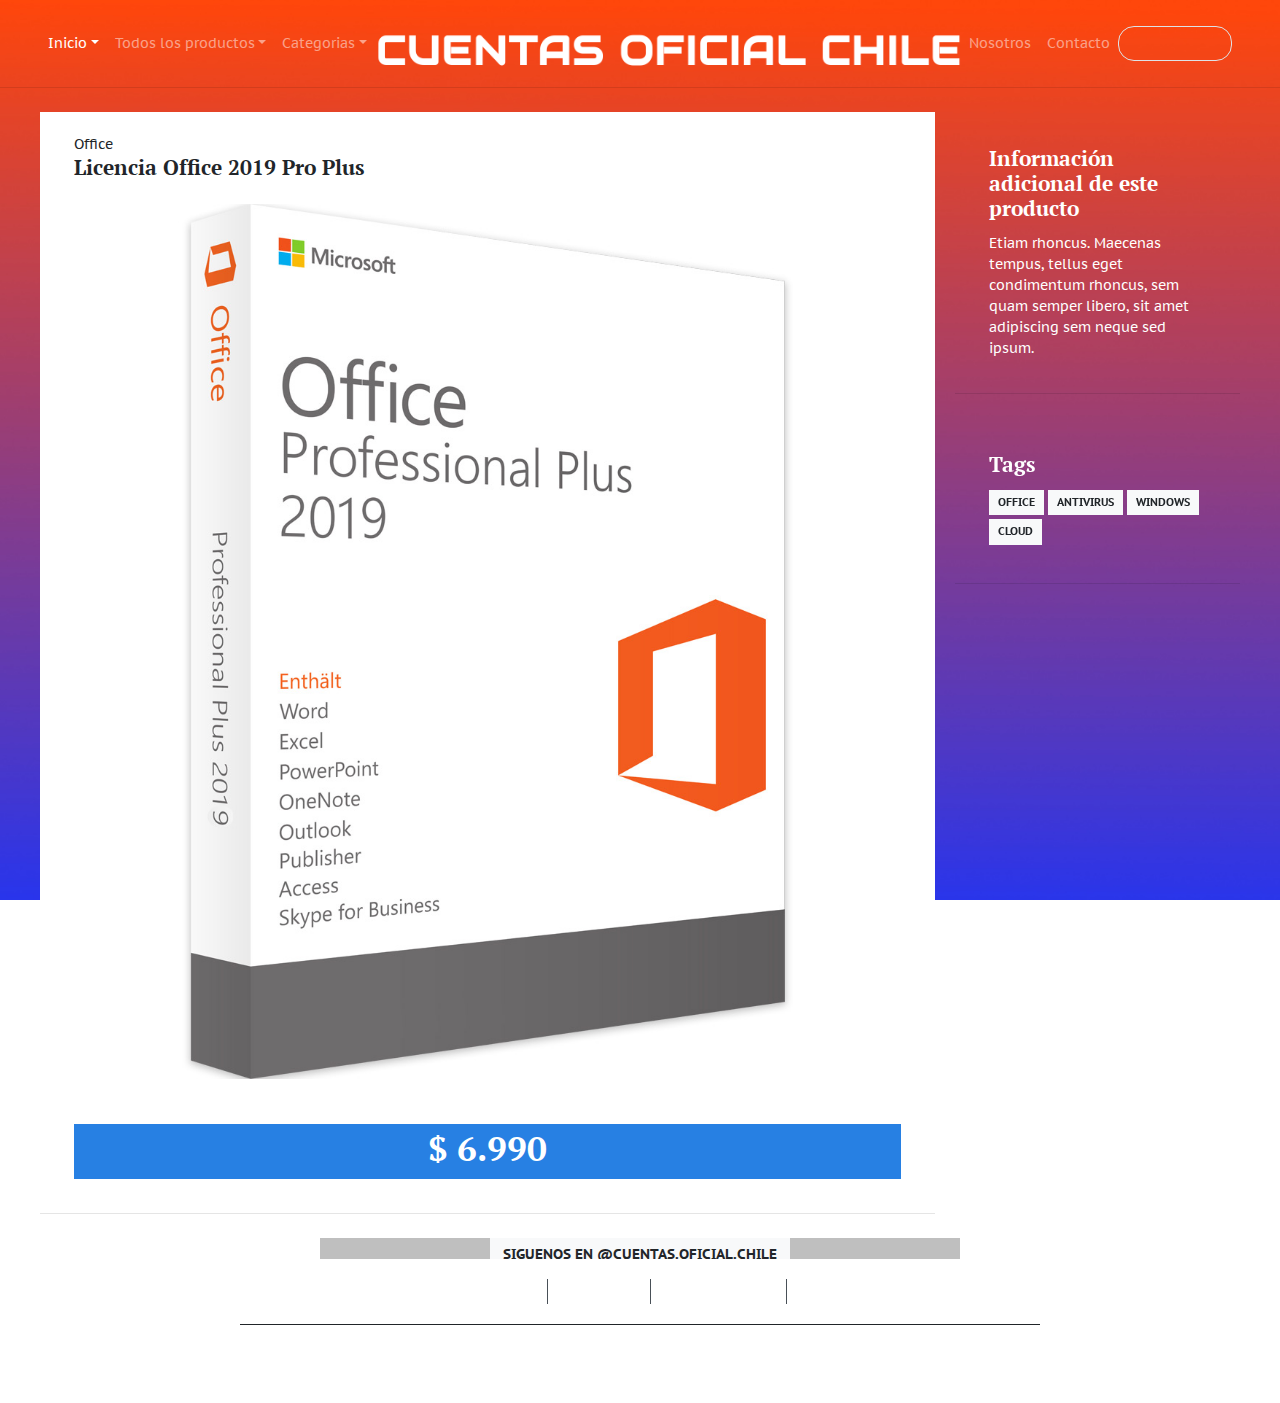
==== commit 596ab3d8: "pagina de office 2019 arreglada" ====
--- a/productos/office2019.html
+++ b/productos/office2019.html
@@ -76,7 +76,14 @@
         </nav>
     </header>
     <!-- ---------------------------------------------------------------------CONTENIDO-------------------------------------------------------------------- -->
-    <article class="card mb-4 bg-white">
+    <main class="main pt-4">
+
+    <div class="container">
+
+      <div class="row">
+        <div class="col-md-9">
+
+          <article class="card mb-4 bg-white">
         <header class="card-header">
             <div class="card-meta">
                 <a href="office2019proplus.html">Office</a>
@@ -95,7 +102,35 @@
             <a href="https://www.flow.cl/btn.php?token=ugua4ji"><h1 class="display-5">$ 6.990</h1 </div>
             </div>
     </article>
-
+        </div>
+        <div class="col-md-3 ml-auto">
+
+          <aside class="sidebar text-white">
+            <div class="card mb-4">
+              <div class="card-body">
+                <h4 class="card-title">Información adicional de este producto</h4>
+                <p class="card-text">Etiam rhoncus. Maecenas tempus, tellus eget condimentum rhoncus, sem quam <a href="#">semper libero</a>, sit amet adipiscing sem neque sed ipsum. </p>
+              </div>
+            </div><!-- /.card -->
+          </aside>
+
+          <aside class="sidebar sidebar-sticky text-white">
+            <div class="card mb-4">
+              <div class="card-body">
+                <h4 class="card-title">Tags</h4>
+                <a class="btn btn-light btn-sm mb-1" href="page-category.html">Office</a>
+                <a class="btn btn-light btn-sm mb-1" href="page-category.html">Antivirus</a>
+                <a class="btn btn-light btn-sm mb-1" href="page-category.html">Windows</a>
+                <a class="btn btn-light btn-sm mb-1" href="page-category.html">Cloud</a>
+              </div>
+            </div><!-- /.card -->
+          </aside>
+
+        </>
+      </div>
+    </div>
+
+  </main>
     <!-- ---------------------------------------------------------------------END CONTENT-------------------------------------------------------------------- -->
     <!-- ---------------------------------------------------------------------carousel de fotos de intagram-------------------------------------------------------------------- -->
 
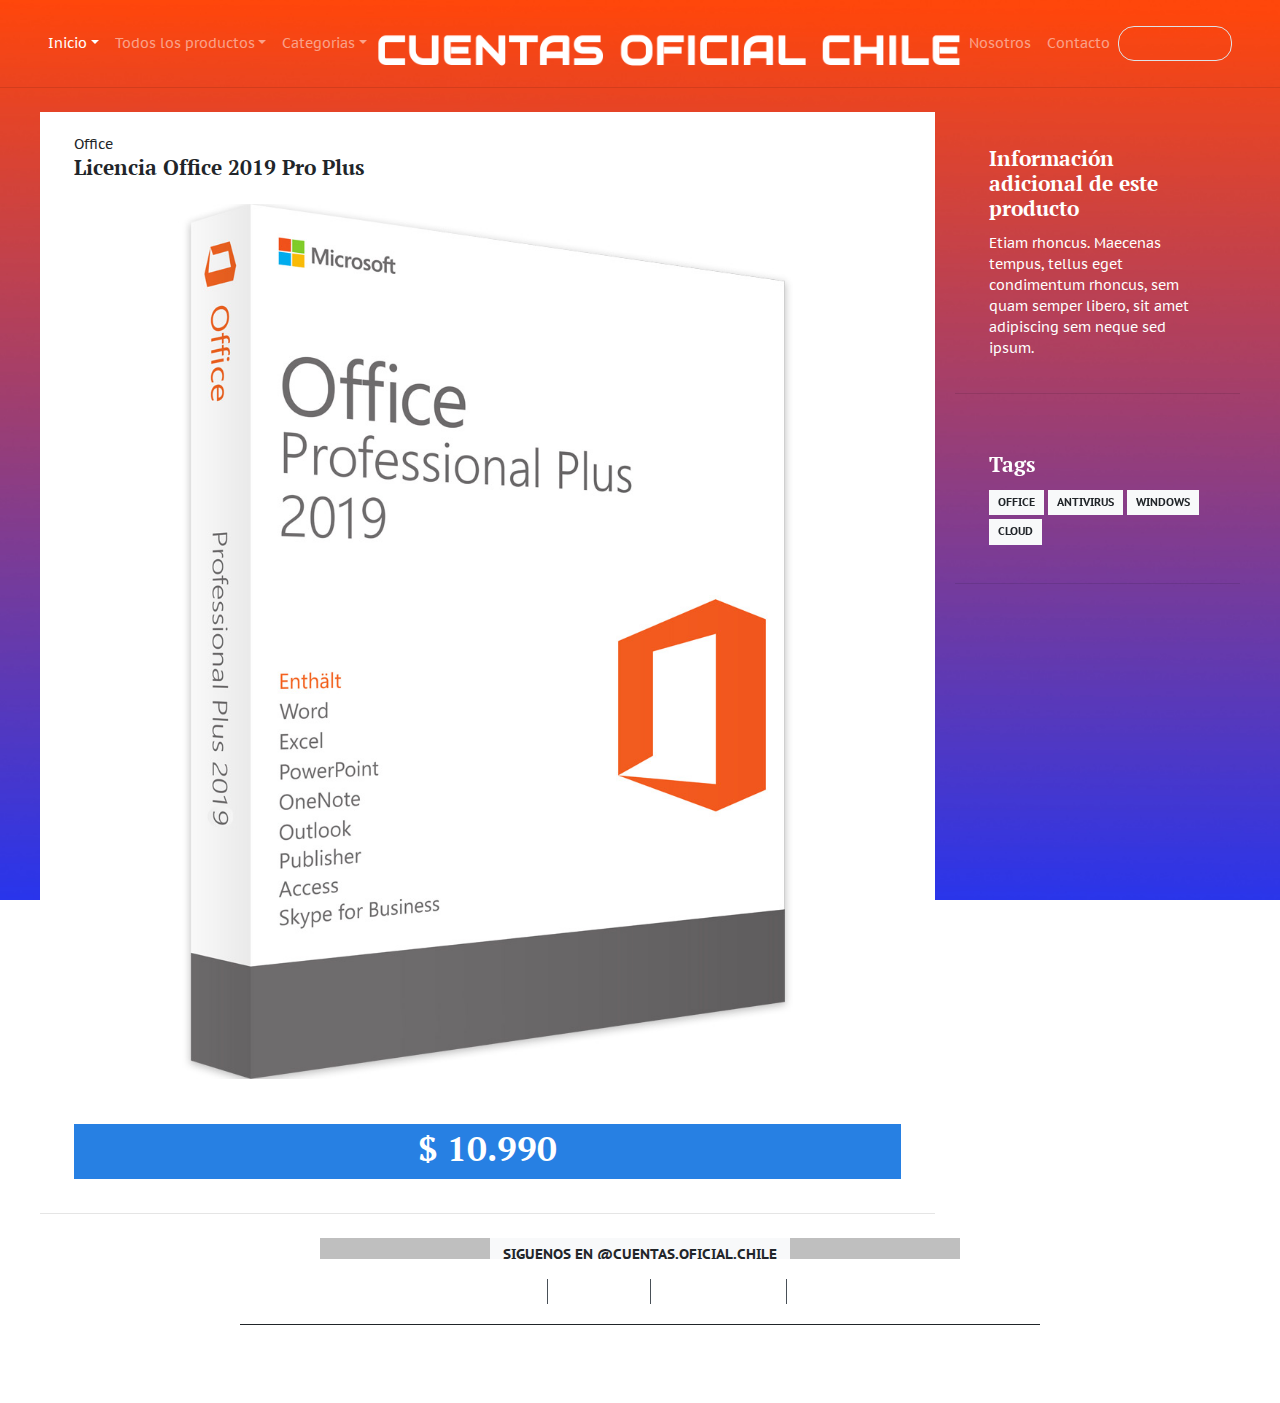
==== commit 2e6b4d48: "modificacion" ====
--- a/productos/office2019.html
+++ b/productos/office2019.html
@@ -99,7 +99,7 @@
             <!-- <p class="card-text">antes $ 9.990</p> -->
             <br>
             <div class="badge badge-primary text-wrap" style="width: 100%;">
-            <a href="https://www.flow.cl/btn.php?token=ugua4ji"><h1 class="display-5">$ 6.990</h1 </div>
+            <a href="https://www.flow.cl/btn.php?token=ugua4ji"><h1 class="display-5">$ 10.990</h1 </div>
             </div>
     </article>
         </div>
